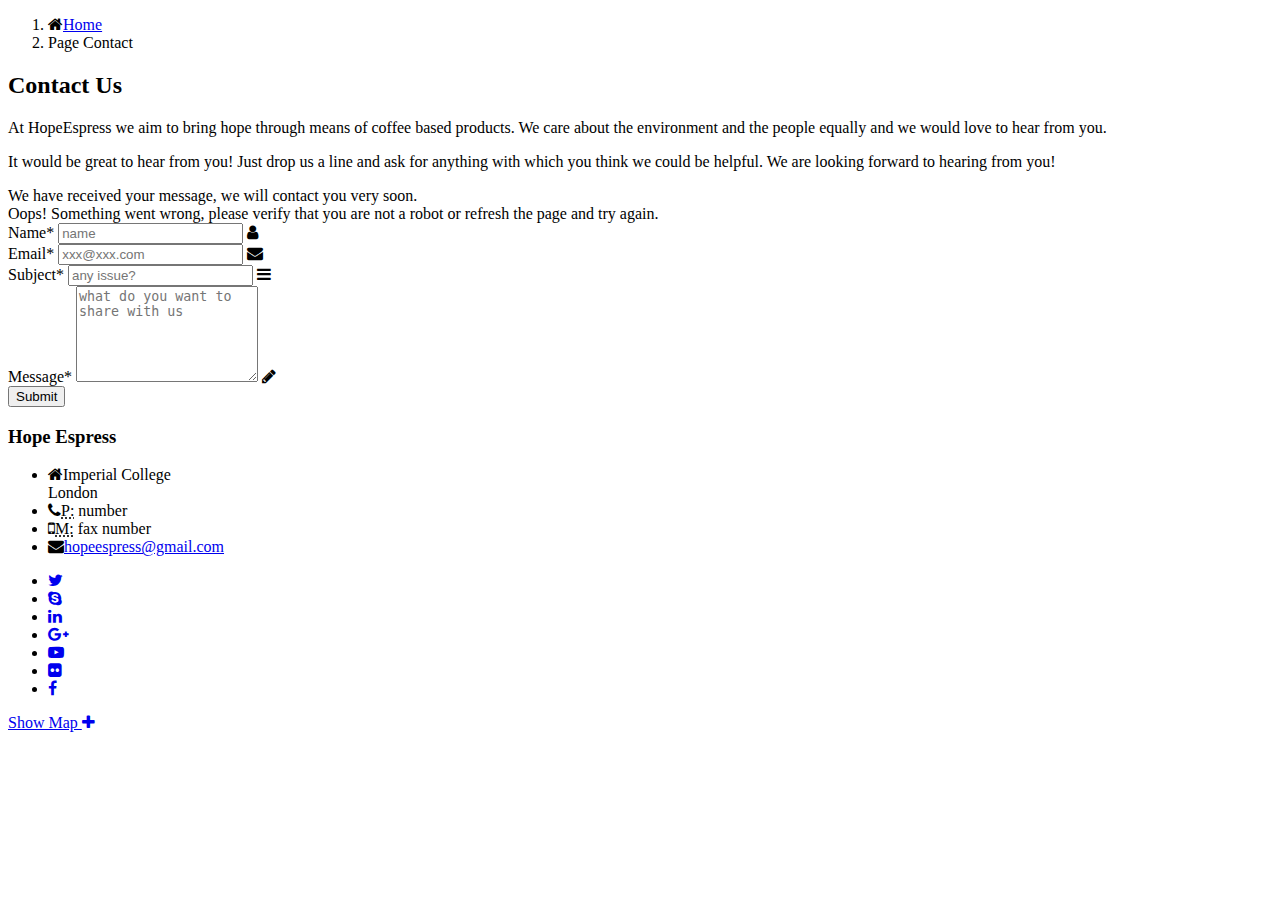
==== index.html @ 8873daf0 "Add files via upload" ====
<!DOCTYPE html>
<!--[if IE 9]> <html lang="zxx" class="ie9"> <![endif]-->
<!--[if gt IE 9]> <html lang="zxx" class="ie"> <![endif]-->
<!--[if !IE]><!-->
<html dir="ltr" lang="zxx">
  <!--<![endif]-->

  <head>
    <meta charset="utf-8">
    <title>The Project | Page Contact</title>
    <meta name="description" content="The Project a Bootstrap-based, Responsive HTML5 Template">
    <meta name="author" content="htmlcoder.me">

    <title>reCAPTCHA demo: Simple page</title>
     <script src='https://www.google.com/recaptcha/api.js'></script>

    <!-- Mobile Meta -->
    <meta name="viewport" content="width=device-width, initial-scale=1, shrink-to-fit=no">

    <!-- Favicon -->
    <link rel="shortcut icon" href="images/favicon.ico">

    <!-- Web Fonts -->
    <link href='http://fonts.googleapis.com/css?family=Roboto:400,300,300italic,400italic,500,500italic,700,700italic' rel='stylesheet' type='text/css'>
    <link href='http://fonts.googleapis.com/css?family=Raleway:700,400,300' rel='stylesheet' type='text/css'>
    <link href='http://fonts.googleapis.com/css?family=Pacifico' rel='stylesheet' type='text/css'>
    <link href='http://fonts.googleapis.com/css?family=PT+Serif' rel='stylesheet' type='text/css'>

    <!-- Bootstrap core CSS -->
    <link href="contact/bootstrap/css/bootstrap.css" rel="stylesheet">
    <link href="contact/css/feedbackfrom.css" rel="stylesheet">

    <!-- Font Awesome CSS -->
    <link href="contact/fonts/font-awesome/css/font-awesome.css" rel="stylesheet">
    <link rel="stylesheet" href="https://maxcdn.bootstrapcdn.com/font-awesome/4.4.0/css/font-awesome.min.css">

    <!-- Fontello CSS -->
    <link href="contact/fonts/fontello/css/fontello.css" rel="stylesheet">

    <!-- Plugins -->
    <link href="contact/css/animations.css" rel="stylesheet">
    <link href="contact/plugins/magnific-popup.css" rel="stylesheet">
    <link href="contact/plugins/owl.theme.default.min.css" rel="stylesheet">
    <link href="contact/plugins/hover/hover-min.css" rel="stylesheet">
    <link href="contact/plugins/owl.carousel.min.css" rel="stylesheet">
    
    <!-- The Project's core CSS file -->
    <!-- Use css/rtl_style.css for RTL version -->
    <link href="contact/css/style.css" rel="stylesheet" >
    <!-- The Project's Typography CSS file, includes used fonts -->
    <!-- Used font for body: Roboto -->
    <!-- Used font for headings: Raleway -->
    <!-- Use css/rtl_typography-default.css for RTL version -->
    <link href="contact/css/typography-default.css" rel="stylesheet" >
    <!-- Color Scheme (In order to change the color scheme, replace the blue.css with the color scheme that you prefer)-->
    <link href="contact/css/skins/organic_colors.css" data-style="styles-no-cookie" rel="stylesheet">
    <link href="contact/style-switcher/style-switcher.css" rel="stylesheet">
    <!-- Google recaptcha -->
    <script src='https://www.google.com/recaptcha/api.js'></script>

    <!-- Custom css --> 
    <link href="css/custom.css" rel="stylesheet">
    
    
  </head> 

  <!-- banner start -->
      <!-- ================ -->
      <div class="banner dark-translucent-bg" style="background-image:url('images/page-contact-banner.jpg'); background-position: 50% 30%;">
        <!-- breadcrumb start -->
        <!-- ================ -->
        <div class="breadcrumb-container">
          <div class="container">
            <ol class="breadcrumb">
              <li class="breadcrumb-item"><i class="fa fa-home pr-2"></i><a class="link-dark" href="index.html">Home</a></li>
              <li class="breadcrumb-item active">Page Contact</li>
            </ol>
          </div>
        </div>
        <!-- breadcrumb end -->
        <div class="container">
          <div class="row justify-content-lg-center">
            <div class="col-lg-8 text-center pv-20">
              <h2 class="title">Contact Us</h2>
              <div class="separator mt-10"></div>
              <p class="text-center">At HopeEspress we aim to bring hope through means of coffee based products. We care about the environment and the people equally and we would love to hear from you. </p>
            </div>
          </div>
        </div>
      </div>
      <!-- banner end -->

      <!-- main-container start -->
      <!-- ================ -->
      <section class="main-container">

        <div class="container">
          <div class="row">

            <!-- main start -->
            <!-- ================ -->
            <div class="main col-lg-8 space-bottom">
              <p class="lead">It would be great to hear from you! Just drop us a line and ask for anything with which you think we could be helpful. We are looking forward to hearing from you!</p>
              <div class="alert alert-success hidden-xs-up" id="MessageSent">
                We have received your message, we will contact you very soon.
              </div>
              <div class="alert alert-danger hidden-xs-up" id="MessageNotSent">
                Oops! Something went wrong, please verify that you are not a robot or refresh the page and try again.
              </div>
              <div class="contact-form">
                <form id="contact-form-with-recaptcha" class="margin-clear">
                  <div class="form-group has-feedback">
                    <label for="name">Name*</label>
                     <input type="text" class="form-control" placeholder="name"/>
                    <i class="fa fa-user form-control-feedback"></i>
                  </div>
                  <div class="form-group has-feedback">
                    <label for="email">Email*</label>
                    <input type="email" class="form-control" id="email" name="email" placeholder="xxx@xxx.com">
                    <i class="fa fa-envelope form-control-feedback"></i>
                  </div>
                  <div class="form-group has-feedback">
                    <label for="subject">Subject*</label>
                    <input type="text" class="form-control" id="subject" name="subject" placeholder="any issue?">
                    <i class="fa fa-navicon form-control-feedback"></i>
                  </div>
                  <div class="form-group has-feedback">
                    <label for="message">Message*</label>
                    <textarea class="form-control" rows="6" id="message" name="message" placeholder="what do you want to share with us"></textarea>
                    <i class="fa fa-pencil form-control-feedback"></i>
                  </div>
                  <div class="g-recaptcha" data-sitekey="6LecrDkUAAAAADMQeT_4aEGkdLlGBL5Dm5lOrhBJ"></div>
                  <input type="submit" value="Submit" class="submit-button btn btn-default">
                </form>
              </div>
            </div>
            <!-- main end -->

            <!-- sidebar start -->
            <!-- ================ -->
            <aside class="col-lg-3 ml-xl-auto">
              <div class="sidebar">
                <div class="side vertical-divider-left">
                  <h3 class="title logo-font"> Hope <span class="text-default"> Espress </span></h3>
                  <div class="separator-2 mt-20"></div>
                  <ul class="list">
                    <li><i class="fa fa-home pr-10"></i>Imperial College<br><span class="pl-20">London </span></li>
                    <li><i class="fa fa-phone pr-10"></i><abbr title="Phone">P:</abbr> number </li>
                    <li><i class="fa fa-mobile pr-10 pl-1"></i><abbr title="Phone">M:</abbr> fax number</li>
                    <li><i class="fa fa-envelope pr-10"></i><a href="mailto:info@idea.com">hopeespress@gmail.com</a></li>
                  </ul>
                  <ul class="social-links circle small margin-clear clearfix animated-effect-1">
                    <li class="twitter"><a target="_blank" href="http://www.twitter.com"><i class="fa fa-twitter"></i></a></li>
                    <li class="skype"><a target="_blank" href="http://www.skype.com"><i class="fa fa-skype"></i></a></li>
                    <li class="linkedin"><a target="_blank" href="http://www.linkedin.com"><i class="fa fa-linkedin"></i></a></li>
                    <li class="googleplus"><a target="_blank" href="http://plus.google.com"><i class="fa fa-google-plus"></i></a></li>
                    <li class="youtube"><a target="_blank" href="http://www.youtube.com"><i class="fa fa-youtube-play"></i></a></li>
                    <li class="flickr"><a target="_blank" href="http://www.flickr.com"><i class="fa fa-flickr"></i></a></li>
                    <li class="facebook"><a target="_blank" href="http://www.facebook.com"><i class="fa fa-facebook"></i></a></li>
                  </ul>
                  <div class="separator-2 mt-20 "></div>
                  <a class="btn btn-gray collapsed map-show btn-animated" data-toggle="collapse" href="#collapseMap" aria-expanded="false" aria-controls="collapseMap">Show Map <i class="fa fa-plus"></i></a>

                </div>
              </div>
            </aside>
            <!-- sidebar end -->
          </div>
        </div>
      </section>
      <!-- main-container end -->

      <!-- section start -->
      <!-- ================ -->
      <section class="collapse" id="collapseMap">
        <div id="map-canvas"></div>
      </section>
      <!-- section end -->
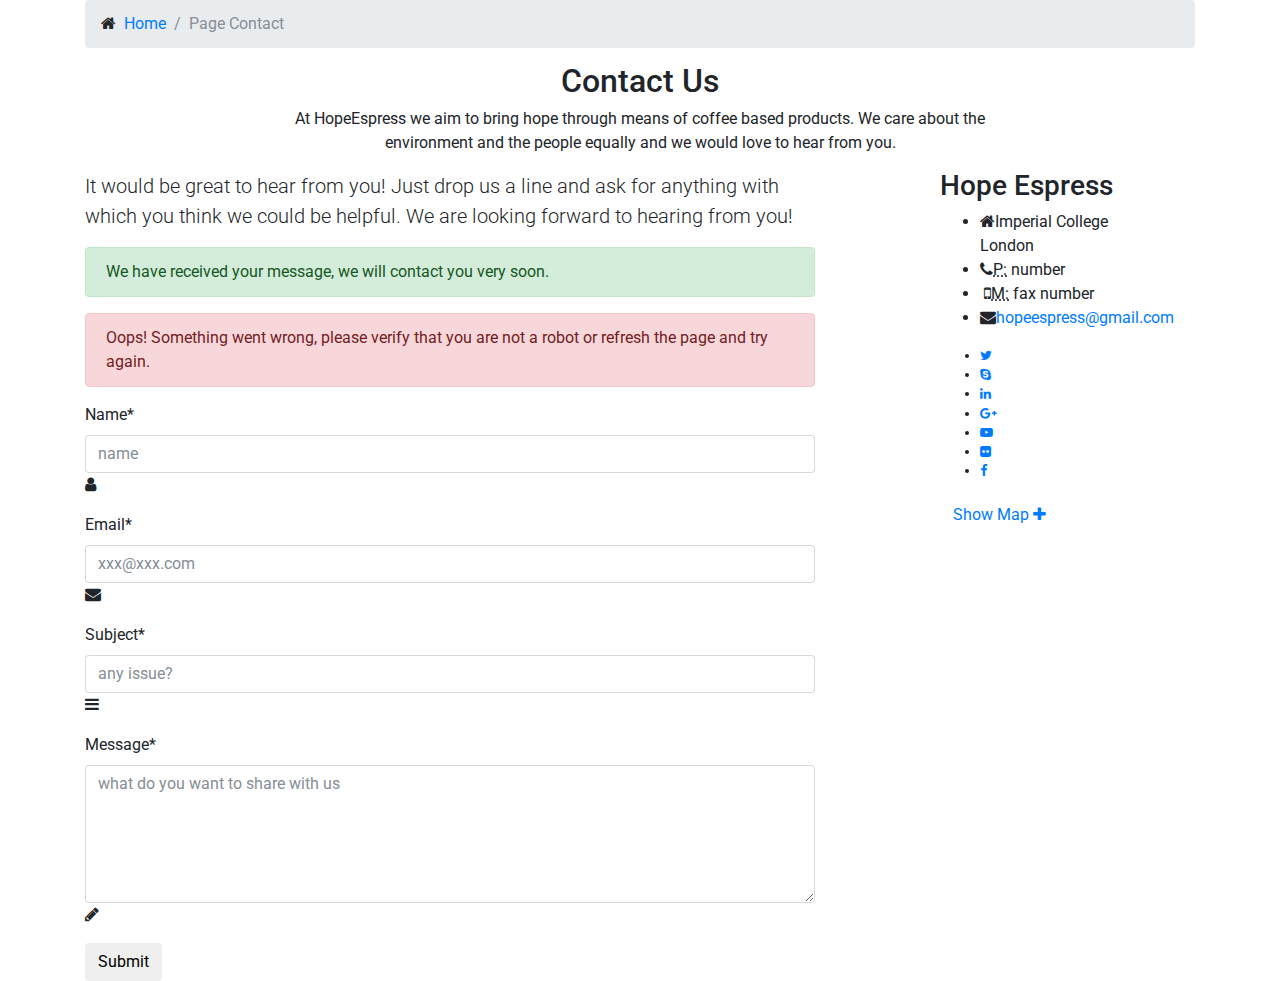
==== commit 1c59d357: "Update index.html" ====
--- a/index.html
+++ b/index.html
@@ -27,7 +27,7 @@
     <link href='http://fonts.googleapis.com/css?family=PT+Serif' rel='stylesheet' type='text/css'>
 
     <!-- Bootstrap core CSS -->
-    <link href="contact/bootstrap/css/bootstrap.css" rel="stylesheet">
+    <link href="bootstrap/css/bootstrap.css" rel="stylesheet">
     <link href="contact/css/feedbackfrom.css" rel="stylesheet">
 
     <!-- Font Awesome CSS -->
@@ -175,4 +175,4 @@
       <section class="collapse" id="collapseMap">
         <div id="map-canvas"></div>
       </section>
-      <!-- section end -->+      <!-- section end -->
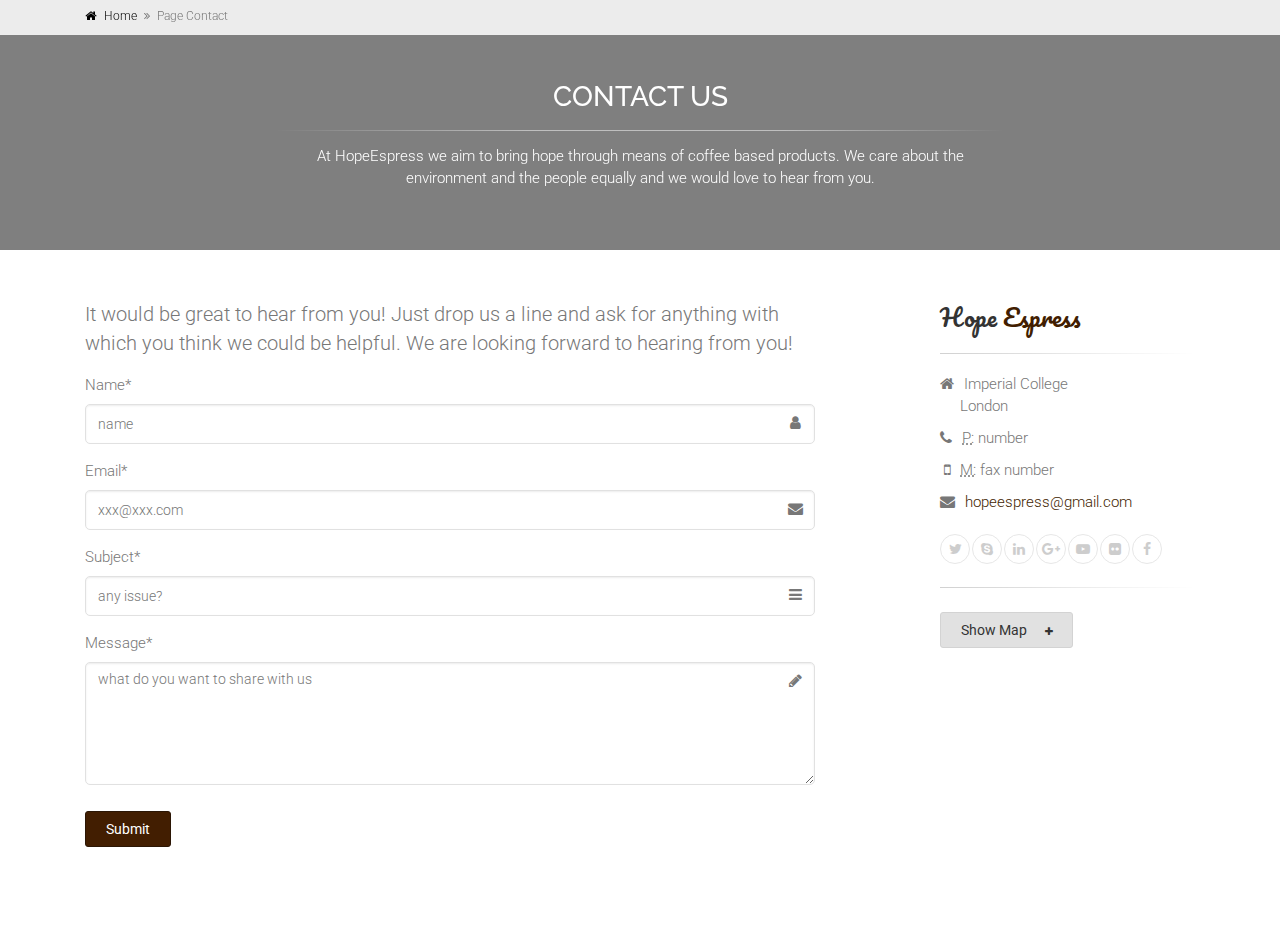
==== commit c5092b56: "Update index.html" ====
--- a/index.html
+++ b/index.html
@@ -28,33 +28,33 @@
 
     <!-- Bootstrap core CSS -->
     <link href="bootstrap/css/bootstrap.css" rel="stylesheet">
-    <link href="contact/css/feedbackfrom.css" rel="stylesheet">
+    <link href="css/feedbackfrom.css" rel="stylesheet">
 
     <!-- Font Awesome CSS -->
-    <link href="contact/fonts/font-awesome/css/font-awesome.css" rel="stylesheet">
+    <link href="fonts/font-awesome/css/font-awesome.css" rel="stylesheet">
     <link rel="stylesheet" href="https://maxcdn.bootstrapcdn.com/font-awesome/4.4.0/css/font-awesome.min.css">
 
     <!-- Fontello CSS -->
-    <link href="contact/fonts/fontello/css/fontello.css" rel="stylesheet">
+    <link href="fonts/fontello/css/fontello.css" rel="stylesheet">
 
     <!-- Plugins -->
-    <link href="contact/css/animations.css" rel="stylesheet">
-    <link href="contact/plugins/magnific-popup.css" rel="stylesheet">
-    <link href="contact/plugins/owl.theme.default.min.css" rel="stylesheet">
-    <link href="contact/plugins/hover/hover-min.css" rel="stylesheet">
-    <link href="contact/plugins/owl.carousel.min.css" rel="stylesheet">
+    <link href="css/animations.css" rel="stylesheet">
+    <link href="plugins/magnific-popup.css" rel="stylesheet">
+    <link href="plugins/owl.theme.default.min.css" rel="stylesheet">
+    <link href="plugins/hover/hover-min.css" rel="stylesheet">
+    <link href="plugins/owl.carousel.min.css" rel="stylesheet">
     
     <!-- The Project's core CSS file -->
     <!-- Use css/rtl_style.css for RTL version -->
-    <link href="contact/css/style.css" rel="stylesheet" >
+    <link href="css/style.css" rel="stylesheet" >
     <!-- The Project's Typography CSS file, includes used fonts -->
     <!-- Used font for body: Roboto -->
     <!-- Used font for headings: Raleway -->
     <!-- Use css/rtl_typography-default.css for RTL version -->
-    <link href="contact/css/typography-default.css" rel="stylesheet" >
+    <link href="css/typography-default.css" rel="stylesheet" >
     <!-- Color Scheme (In order to change the color scheme, replace the blue.css with the color scheme that you prefer)-->
-    <link href="contact/css/skins/organic_colors.css" data-style="styles-no-cookie" rel="stylesheet">
-    <link href="contact/style-switcher/style-switcher.css" rel="stylesheet">
+    <link href="css/skins/organic_colors.css" data-style="styles-no-cookie" rel="stylesheet">
+    <link href="style-switcher/style-switcher.css" rel="stylesheet">
     <!-- Google recaptcha -->
     <script src='https://www.google.com/recaptcha/api.js'></script>
 
--- a/fonts/fontello/css/fontello.css
+++ b/fonts/fontello/css/fontello.css
@@ -0,0 +1,644 @@
+@font-face {
+  font-family: 'fontello';
+  src: url('../font/fontello.eot?46462644');
+  src: url('../font/fontello.eot?46462644#iefix') format('embedded-opentype'),
+       url('../font/fontello.woff?46462644') format('woff'),
+       url('../font/fontello.ttf?46462644') format('truetype'),
+       url('../font/fontello.svg?46462644#fontello') format('svg');
+  font-weight: normal;
+  font-style: normal;
+}
+/* Chrome hack: SVG is rendered more smooth in Windozze. 100% magic, uncomment if you need it. */
+/* Note, that will break hinting! In other OS-es font will be not as sharp as it could be */
+/*
+@media screen and (-webkit-min-device-pixel-ratio:0) {
+  @font-face {
+    font-family: 'fontello';
+    src: url('../font/fontello.svg?46462644#fontello') format('svg');
+  }
+}
+*/
+ 
+ [class^="icon-"]:before, [class*=" icon-"]:before {
+  font-family: "fontello";
+  font-style: normal;
+  font-weight: normal;
+  speak: none;
+ 
+  display: inline-block;
+  text-decoration: inherit;
+  width: 1em;
+  margin-right: .2em;
+  text-align: center;
+  /* opacity: .8; */
+ 
+  /* For safety - reset parent styles, that can break glyph codes*/
+  font-variant: normal;
+  text-transform: none;
+     
+  /* fix buttons height, for twitter bootstrap */
+  line-height: 1em;
+ 
+  /* Animation center compensation - margins should be symmetric */
+  /* remove if not needed */
+  margin-left: .2em;
+ 
+  /* you can be more comfortable with increased icons size */
+  /* font-size: 120%; */
+ 
+  /* Uncomment for 3D effect */
+  /* text-shadow: 1px 1px 1px rgba(127, 127, 127, 0.3); */
+}
+ 
+.icon-note:before { content: '\e800'; } /* 'î €' */
+.icon-note-beamed:before { content: '\e801'; } /* 'î ' */
+.icon-music:before { content: '\e802'; } /* 'î ‚' */
+.icon-search:before { content: '\e803'; } /* 'î ƒ' */
+.icon-flashlight:before { content: '\e804'; } /* 'î „' */
+.icon-mail:before { content: '\e805'; } /* 'î …' */
+.icon-heart:before { content: '\e806'; } /* 'î †' */
+.icon-heart-empty:before { content: '\e807'; } /* 'î ‡' */
+.icon-star:before { content: '\e808'; } /* 'î ˆ' */
+.icon-star-empty:before { content: '\e809'; } /* 'î ‰' */
+.icon-user:before { content: '\e80a'; } /* 'î Š' */
+.icon-users:before { content: '\e80b'; } /* 'î ‹' */
+.icon-user-add:before { content: '\e80c'; } /* 'î Œ' */
+.icon-video:before { content: '\e80d'; } /* 'î ' */
+.icon-picture:before { content: '\e80e'; } /* 'î Ž' */
+.icon-camera:before { content: '\e80f'; } /* 'î ' */
+.icon-layout:before { content: '\e810'; } /* 'î ' */
+.icon-menu:before { content: '\e811'; } /* 'î ‘' */
+.icon-check:before { content: '\e812'; } /* 'î ’' */
+.icon-cancel-circled:before { content: '\e813'; } /* 'î “' */
+.icon-cancel-squared:before { content: '\e814'; } /* 'î ”' */
+.icon-plus:before { content: '\e815'; } /* 'î •' */
+.icon-plus-circled:before { content: '\e816'; } /* 'î –' */
+.icon-plus-squared:before { content: '\e817'; } /* 'î —' */
+.icon-minus:before { content: '\e818'; } /* 'î ˜' */
+.icon-minus-circled:before { content: '\e819'; } /* 'î ™' */
+.icon-minus-squared:before { content: '\e81a'; } /* 'î š' */
+.icon-help:before { content: '\e81b'; } /* 'î ›' */
+.icon-help-circled:before { content: '\e81c'; } /* 'î œ' */
+.icon-info:before { content: '\e81d'; } /* 'î ' */
+.icon-info-circled:before { content: '\e81e'; } /* 'î ž' */
+.icon-back:before { content: '\e81f'; } /* 'î Ÿ' */
+.icon-home:before { content: '\e820'; } /* 'î  ' */
+.icon-link:before { content: '\e821'; } /* 'î ¡' */
+.icon-attach:before { content: '\e822'; } /* 'î ¢' */
+.icon-lock:before { content: '\e823'; } /* 'î £' */
+.icon-lock-open:before { content: '\e824'; } /* 'î ¤' */
+.icon-eye:before { content: '\e825'; } /* 'î ¥' */
+.icon-bookmark:before { content: '\e826'; } /* 'î ¦' */
+.icon-bookmarks:before { content: '\e827'; } /* 'î §' */
+.icon-flag:before { content: '\e828'; } /* 'î ¨' */
+.icon-thumbs-up:before { content: '\e829'; } /* 'î ©' */
+.icon-thumbs-down:before { content: '\e82a'; } /* 'î ª' */
+.icon-download:before { content: '\e82b'; } /* 'î «' */
+.icon-upload:before { content: '\e82c'; } /* 'î ¬' */
+.icon-upload-cloud:before { content: '\e82d'; } /* 'î ­' */
+.icon-reply:before { content: '\e82e'; } /* 'î ®' */
+.icon-reply-all:before { content: '\e82f'; } /* 'î ¯' */
+.icon-forward:before { content: '\e830'; } /* 'î °' */
+.icon-quote:before { content: '\e831'; } /* 'î ±' */
+.icon-code:before { content: '\e832'; } /* 'î ²' */
+.icon-export:before { content: '\e833'; } /* 'î ³' */
+.icon-pencil:before { content: '\e834'; } /* 'î ´' */
+.icon-feather:before { content: '\e835'; } /* 'î µ' */
+.icon-print:before { content: '\e836'; } /* 'î ¶' */
+.icon-retweet:before { content: '\e837'; } /* 'î ·' */
+.icon-keyboard:before { content: '\e838'; } /* 'î ¸' */
+.icon-chat:before { content: '\e839'; } /* 'î ¹' */
+.icon-bell:before { content: '\e83a'; } /* 'î º' */
+.icon-attention:before { content: '\e83b'; } /* 'î »' */
+.icon-alert:before { content: '\e83c'; } /* 'î ¼' */
+.icon-vcard:before { content: '\e83d'; } /* 'î ½' */
+.icon-address:before { content: '\e83e'; } /* 'î ¾' */
+.icon-location:before { content: '\e83f'; } /* 'î ¿' */
+.icon-map:before { content: '\e840'; } /* 'î¡€' */
+.icon-direction:before { content: '\e841'; } /* 'î¡' */
+.icon-compass:before { content: '\e842'; } /* 'î¡‚' */
+.icon-cup:before { content: '\e843'; } /* 'î¡ƒ' */
+.icon-trash:before { content: '\e844'; } /* 'î¡„' */
+.icon-doc:before { content: '\e845'; } /* 'î¡…' */
+.icon-docs:before { content: '\e846'; } /* 'î¡†' */
+.icon-doc-landscape:before { content: '\e847'; } /* 'î¡‡' */
+.icon-doc-text:before { content: '\e848'; } /* 'î¡ˆ' */
+.icon-doc-text-inv:before { content: '\e849'; } /* 'î¡‰' */
+.icon-newspaper:before { content: '\e84a'; } /* 'î¡Š' */
+.icon-book-open:before { content: '\e84b'; } /* 'î¡‹' */
+.icon-folder:before { content: '\e84c'; } /* 'î¡Œ' */
+.icon-archive:before { content: '\e84d'; } /* 'î¡' */
+.icon-box:before { content: '\e84e'; } /* 'î¡Ž' */
+.icon-rss:before { content: '\e84f'; } /* 'î¡' */
+.icon-phone:before { content: '\e850'; } /* 'î¡' */
+.icon-cog:before { content: '\e851'; } /* 'î¡‘' */
+.icon-tools:before { content: '\e852'; } /* 'î¡’' */
+.icon-share:before { content: '\e853'; } /* 'î¡“' */
+.icon-shareable:before { content: '\e854'; } /* 'î¡”' */
+.icon-basket:before { content: '\e855'; } /* 'î¡•' */
+.icon-bag:before { content: '\e856'; } /* 'î¡–' */
+.icon-calendar:before { content: '\e857'; } /* 'î¡—' */
+.icon-login:before { content: '\e858'; } /* 'î¡˜' */
+.icon-logout:before { content: '\e859'; } /* 'î¡™' */
+.icon-mic:before { content: '\e85a'; } /* 'î¡š' */
+.icon-mute:before { content: '\e85b'; } /* 'î¡›' */
+.icon-sound:before { content: '\e85c'; } /* 'î¡œ' */
+.icon-volume:before { content: '\e85d'; } /* 'î¡' */
+.icon-clock:before { content: '\e85e'; } /* 'î¡ž' */
+.icon-lamp:before { content: '\e85f'; } /* 'î¡Ÿ' */
+.icon-light-down:before { content: '\e860'; } /* 'î¡ ' */
+.icon-light-up:before { content: '\e861'; } /* 'î¡¡' */
+.icon-adjust:before { content: '\e862'; } /* 'î¡¢' */
+.icon-block:before { content: '\e863'; } /* 'î¡£' */
+.icon-resize-full:before { content: '\e864'; } /* 'î¡¤' */
+.icon-resize-small:before { content: '\e865'; } /* 'î¡¥' */
+.icon-popup:before { content: '\e866'; } /* 'î¡¦' */
+.icon-publish:before { content: '\e867'; } /* 'î¡§' */
+.icon-window:before { content: '\e868'; } /* 'î¡¨' */
+.icon-arrow-combo:before { content: '\e869'; } /* 'î¡©' */
+.icon-down-circled:before { content: '\e86a'; } /* 'î¡ª' */
+.icon-left-circled:before { content: '\e86b'; } /* 'î¡«' */
+.icon-right-circled:before { content: '\e86c'; } /* 'î¡¬' */
+.icon-up-circled:before { content: '\e86d'; } /* 'î¡­' */
+.icon-down-open:before { content: '\e86e'; } /* 'î¡®' */
+.icon-left-open:before { content: '\e86f'; } /* 'î¡¯' */
+.icon-right-open:before { content: '\e870'; } /* 'î¡°' */
+.icon-up-open:before { content: '\e871'; } /* 'î¡±' */
+.icon-left-open-mini:before { content: '\e872'; } /* 'î¡²' */
+.icon-right-open-mini:before { content: '\e873'; } /* 'î¡³' */
+.icon-up-open-mini:before { content: '\e874'; } /* 'î¡´' */
+.icon-down-open-big:before { content: '\e875'; } /* 'î¡µ' */
+.icon-left-open-big:before { content: '\e876'; } /* 'î¡¶' */
+.icon-right-open-big:before { content: '\e877'; } /* 'î¡·' */
+.icon-up-open-big:before { content: '\e878'; } /* 'î¡¸' */
+.icon-down:before { content: '\e879'; } /* 'î¡¹' */
+.icon-left:before { content: '\e87a'; } /* 'î¡º' */
+.icon-right:before { content: '\e87b'; } /* 'î¡»' */
+.icon-up:before { content: '\e87c'; } /* 'î¡¼' */
+.icon-down-dir:before { content: '\e87d'; } /* 'î¡½' */
+.icon-left-dir:before { content: '\e87e'; } /* 'î¡¾' */
+.icon-right-dir:before { content: '\e87f'; } /* 'î¡¿' */
+.icon-up-dir:before { content: '\e880'; } /* 'î¢€' */
+.icon-down-bold:before { content: '\e881'; } /* 'î¢' */
+.icon-left-bold:before { content: '\e882'; } /* 'î¢‚' */
+.icon-right-bold:before { content: '\e883'; } /* 'î¢ƒ' */
+.icon-up-bold:before { content: '\e884'; } /* 'î¢„' */
+.icon-left-thin:before { content: '\e885'; } /* 'î¢…' */
+.icon-right-thin:before { content: '\e886'; } /* 'î¢†' */
+.icon-up-thin:before { content: '\e887'; } /* 'î¢‡' */
+.icon-ccw:before { content: '\e888'; } /* 'î¢ˆ' */
+.icon-cw:before { content: '\e889'; } /* 'î¢‰' */
+.icon-arrows-ccw:before { content: '\e88a'; } /* 'î¢Š' */
+.icon-level-down:before { content: '\e88b'; } /* 'î¢‹' */
+.icon-level-up:before { content: '\e88c'; } /* 'î¢Œ' */
+.icon-shuffle:before { content: '\e88d'; } /* 'î¢' */
+.icon-loop:before { content: '\e88e'; } /* 'î¢Ž' */
+.icon-switch:before { content: '\e88f'; } /* 'î¢' */
+.icon-play:before { content: '\e890'; } /* 'î¢' */
+.icon-stop:before { content: '\e891'; } /* 'î¢‘' */
+.icon-pause:before { content: '\e892'; } /* 'î¢’' */
+.icon-record:before { content: '\e893'; } /* 'î¢“' */
+.icon-to-end:before { content: '\e894'; } /* 'î¢”' */
+.icon-to-start:before { content: '\e895'; } /* 'î¢•' */
+.icon-fast-forward:before { content: '\e896'; } /* 'î¢–' */
+.icon-fast-backward:before { content: '\e897'; } /* 'î¢—' */
+.icon-progress-1:before { content: '\e898'; } /* 'î¢˜' */
+.icon-progress-2:before { content: '\e899'; } /* 'î¢™' */
+.icon-progress-3:before { content: '\e89a'; } /* 'î¢š' */
+.icon-target:before { content: '\e89b'; } /* 'î¢›' */
+.icon-palette:before { content: '\e89c'; } /* 'î¢œ' */
+.icon-list:before { content: '\e89d'; } /* 'î¢' */
+.icon-list-add:before { content: '\e89e'; } /* 'î¢ž' */
+.icon-signal:before { content: '\e89f'; } /* 'î¢Ÿ' */
+.icon-trophy:before { content: '\e8a0'; } /* 'î¢ ' */
+.icon-battery:before { content: '\e8a1'; } /* 'î¢¡' */
+.icon-back-in-time:before { content: '\e8a2'; } /* 'î¢¢' */
+.icon-monitor:before { content: '\e8a3'; } /* 'î¢£' */
+.icon-mobile:before { content: '\e8a4'; } /* 'î¢¤' */
+.icon-network:before { content: '\e8a5'; } /* 'î¢¥' */
+.icon-cd:before { content: '\e8a6'; } /* 'î¢¦' */
+.icon-inbox:before { content: '\e8a7'; } /* 'î¢§' */
+.icon-install:before { content: '\e8a8'; } /* 'î¢¨' */
+.icon-globe:before { content: '\e8a9'; } /* 'î¢©' */
+.icon-cloud:before { content: '\e8aa'; } /* 'î¢ª' */
+.icon-flash:before { content: '\e8ab'; } /* 'î¢«' */
+.icon-moon:before { content: '\e8ac'; } /* 'î¢¬' */
+.icon-flight:before { content: '\e8ad'; } /* 'î¢­' */
+.icon-paper-plane:before { content: '\e8ae'; } /* 'î¢®' */
+.icon-leaf:before { content: '\e8af'; } /* 'î¢¯' */
+.icon-lifebuoy:before { content: '\e8b0'; } /* 'î¢°' */
+.icon-mouse:before { content: '\e8b1'; } /* 'î¢±' */
+.icon-briefcase:before { content: '\e8b2'; } /* 'î¢²' */
+.icon-suitcase:before { content: '\e8b3'; } /* 'î¢³' */
+.icon-dot:before { content: '\e8b4'; } /* 'î¢´' */
+.icon-dot-2:before { content: '\e8b5'; } /* 'î¢µ' */
+.icon-dot-3:before { content: '\e8b6'; } /* 'î¢¶' */
+.icon-brush:before { content: '\e8b7'; } /* 'î¢·' */
+.icon-magnet:before { content: '\e8b8'; } /* 'î¢¸' */
+.icon-infinity:before { content: '\e8b9'; } /* 'î¢¹' */
+.icon-erase:before { content: '\e8ba'; } /* 'î¢º' */
+.icon-chart-pie:before { content: '\e8bb'; } /* 'î¢»' */
+.icon-chart-line:before { content: '\e8bc'; } /* 'î¢¼' */
+.icon-chart-bar:before { content: '\e8bd'; } /* 'î¢½' */
+.icon-tape:before { content: '\e8be'; } /* 'î¢¾' */
+.icon-graduation-cap:before { content: '\e8bf'; } /* 'î¢¿' */
+.icon-language:before { content: '\e8c0'; } /* 'î£€' */
+.icon-ticket:before { content: '\e8c1'; } /* 'î£' */
+.icon-water:before { content: '\e8c2'; } /* 'î£‚' */
+.icon-droplet:before { content: '\e8c3'; } /* 'î£ƒ' */
+.icon-air:before { content: '\e8c4'; } /* 'î£„' */
+.icon-credit-card:before { content: '\e8c5'; } /* 'î£…' */
+.icon-floppy:before { content: '\e8c6'; } /* 'î£†' */
+.icon-clipboard:before { content: '\e8c7'; } /* 'î£‡' */
+.icon-megaphone:before { content: '\e8c8'; } /* 'î£ˆ' */
+.icon-database:before { content: '\e8c9'; } /* 'î£‰' */
+.icon-drive:before { content: '\e8ca'; } /* 'î£Š' */
+.icon-bucket:before { content: '\e8cb'; } /* 'î£‹' */
+.icon-thermometer:before { content: '\e8cc'; } /* 'î£Œ' */
+.icon-key:before { content: '\e8cd'; } /* 'î£' */
+.icon-flow-cascade:before { content: '\e8ce'; } /* 'î£Ž' */
+.icon-flow-branch:before { content: '\e8cf'; } /* 'î£' */
+.icon-flow-tree:before { content: '\e8d0'; } /* 'î£' */
+.icon-flow-parallel:before { content: '\e8d1'; } /* 'î£‘' */
+.icon-rocket:before { content: '\e8d2'; } /* 'î£’' */
+.icon-gauge:before { content: '\e8d3'; } /* 'î£“' */
+.icon-traffic-cone:before { content: '\e8d4'; } /* 'î£”' */
+.icon-cc:before { content: '\e8d5'; } /* 'î£•' */
+.icon-cc-by:before { content: '\e8d6'; } /* 'î£–' */
+.icon-cc-nc:before { content: '\e8d7'; } /* 'î£—' */
+.icon-cc-nc-eu:before { content: '\e8d8'; } /* 'î£˜' */
+.icon-cc-nc-jp:before { content: '\e8d9'; } /* 'î£™' */
+.icon-cc-sa:before { content: '\e8da'; } /* 'î£š' */
+.icon-cc-nd:before { content: '\e8db'; } /* 'î£›' */
+.icon-cc-pd:before { content: '\e8dc'; } /* 'î£œ' */
+.icon-cc-zero:before { content: '\e8dd'; } /* 'î£' */
+.icon-cc-share:before { content: '\e8de'; } /* 'î£ž' */
+.icon-cc-remix:before { content: '\e8df'; } /* 'î£Ÿ' */
+.icon-github:before { content: '\e8e0'; } /* 'î£ ' */
+.icon-github-circled:before { content: '\e8e1'; } /* 'î£¡' */
+.icon-flickr:before { content: '\e8e2'; } /* 'î£¢' */
+.icon-flickr-circled:before { content: '\e8e3'; } /* 'î££' */
+.icon-vimeo-circled:before { content: '\e8e4'; } /* 'î£¤' */
+.icon-twitter:before { content: '\e8e5'; } /* 'î£¥' */
+.icon-twitter-circled:before { content: '\e8e6'; } /* 'î£¦' */
+.icon-facebook:before { content: '\e8e7'; } /* 'î£§' */
+.icon-facebook-circled:before { content: '\e8e8'; } /* 'î£¨' */
+.icon-facebook-squared:before { content: '\e8e9'; } /* 'î£©' */
+.icon-gplus:before { content: '\e8ea'; } /* 'î£ª' */
+.icon-gplus-circled:before { content: '\e8eb'; } /* 'î£«' */
+.icon-pinterest:before { content: '\e8ec'; } /* 'î£¬' */
+.icon-pinterest-circled:before { content: '\e8ed'; } /* 'î£­' */
+.icon-tumblr:before { content: '\e8ee'; } /* 'î£®' */
+.icon-tumblr-circled:before { content: '\e8ef'; } /* 'î£¯' */
+.icon-linkedin:before { content: '\e8f0'; } /* 'î£°' */
+.icon-linkedin-circled:before { content: '\e8f1'; } /* 'î£±' */
+.icon-dribbble:before { content: '\e8f2'; } /* 'î£²' */
+.icon-dribbble-circled:before { content: '\e8f3'; } /* 'î£³' */
+.icon-stumbleupon:before { content: '\e8f4'; } /* 'î£´' */
+.icon-stumbleupon-circled:before { content: '\e8f5'; } /* 'î£µ' */
+.icon-lastfm:before { content: '\e8f6'; } /* 'î£¶' */
+.icon-rdio:before { content: '\e8f7'; } /* 'î£·' */
+.icon-rdio-circled:before { content: '\e8f8'; } /* 'î£¸' */
+.icon-spotify:before { content: '\e8f9'; } /* 'î£¹' */
+.icon-spotify-circled:before { content: '\e8fa'; } /* 'î£º' */
+.icon-qq:before { content: '\e8fb'; } /* 'î£»' */
+.icon-instagram:before { content: '\e8fc'; } /* 'î£¼' */
+.icon-dropbox:before { content: '\e8fd'; } /* 'î£½' */
+.icon-evernote:before { content: '\e8fe'; } /* 'î£¾' */
+.icon-flattr:before { content: '\e8ff'; } /* 'î£¿' */
+.icon-skype:before { content: '\e900'; } /* 'î¤€' */
+.icon-skype-circled:before { content: '\e901'; } /* 'î¤' */
+.icon-renren:before { content: '\e902'; } /* 'î¤‚' */
+.icon-sina-weibo:before { content: '\e903'; } /* 'î¤ƒ' */
+.icon-paypal:before { content: '\e904'; } /* 'î¤„' */
+.icon-picasa:before { content: '\e905'; } /* 'î¤…' */
+.icon-soundcloud:before { content: '\e906'; } /* 'î¤†' */
+.icon-mixi:before { content: '\e907'; } /* 'î¤‡' */
+.icon-behance:before { content: '\e908'; } /* 'î¤ˆ' */
+.icon-google-circles:before { content: '\e909'; } /* 'î¤‰' */
+.icon-smashing:before { content: '\e90a'; } /* 'î¤Š' */
+.icon-sweden:before { content: '\e90b'; } /* 'î¤‹' */
+.icon-db-shape:before { content: '\e90c'; } /* 'î¤Œ' */
+.icon-logo-db:before { content: '\e90d'; } /* 'î¤' */
+.icon-flow-line:before { content: '\e90e'; } /* 'î¤Ž' */
+.icon-vimeo:before { content: '\e90f'; } /* 'î¤' */
+.icon-lastfm-circled:before { content: '\e910'; } /* 'î¤' */
+.icon-vkontakte:before { content: '\e911'; } /* 'î¤‘' */
+.icon-cancel:before { content: '\e912'; } /* 'î¤’' */
+.icon-tag:before { content: '\e913'; } /* 'î¤“' */
+.icon-comment:before { content: '\e914'; } /* 'î¤”' */
+.icon-book:before { content: '\e915'; } /* 'î¤•' */
+.icon-hourglass:before { content: '\e916'; } /* 'î¤–' */
+.icon-down-open-mini:before { content: '\e917'; } /* 'î¤—' */
+.icon-down-thin:before { content: '\e918'; } /* 'î¤˜' */
+.icon-progress-0:before { content: '\e919'; } /* 'î¤™' */
+.icon-cloud-thunder:before { content: '\e91a'; } /* 'î¤š' */
+.icon-chart-area:before { content: '\e91b'; } /* 'î¤›' */
+.icon-music-outline:before { content: '\e91c'; } /* 'î¤œ' */
+.icon-music-1:before { content: '\e91d'; } /* 'î¤' */
+.icon-search-outline:before { content: '\e91e'; } /* 'î¤ž' */
+.icon-search-1:before { content: '\e91f'; } /* 'î¤Ÿ' */
+.icon-mail-1:before { content: '\e920'; } /* 'î¤ ' */
+.icon-heart-1:before { content: '\e921'; } /* 'î¤¡' */
+.icon-heart-filled:before { content: '\e922'; } /* 'î¤¢' */
+.icon-star-1:before { content: '\e923'; } /* 'î¤£' */
+.icon-star-filled:before { content: '\e924'; } /* 'î¤¤' */
+.icon-user-outline:before { content: '\e925'; } /* 'î¤¥' */
+.icon-user-1:before { content: '\e926'; } /* 'î¤¦' */
+.icon-users-outline:before { content: '\e927'; } /* 'î¤§' */
+.icon-users-1:before { content: '\e928'; } /* 'î¤¨' */
+.icon-user-add-outline:before { content: '\e929'; } /* 'î¤©' */
+.icon-user-add-1:before { content: '\e92a'; } /* 'î¤ª' */
+.icon-user-delete-outline:before { content: '\e92b'; } /* 'î¤«' */
+.icon-user-delete:before { content: '\e92c'; } /* 'î¤¬' */
+.icon-video-1:before { content: '\e92d'; } /* 'î¤­' */
+.icon-videocam-outline:before { content: '\e92e'; } /* 'î¤®' */
+.icon-videocam:before { content: '\e92f'; } /* 'î¤¯' */
+.icon-picture-outline:before { content: '\e930'; } /* 'î¤°' */
+.icon-picture-1:before { content: '\e931'; } /* 'î¤±' */
+.icon-camera-outline:before { content: '\e932'; } /* 'î¤²' */
+.icon-camera-1:before { content: '\e933'; } /* 'î¤³' */
+.icon-th-outline:before { content: '\e934'; } /* 'î¤´' */
+.icon-th:before { content: '\e935'; } /* 'î¤µ' */
+.icon-th-large-outline:before { content: '\e936'; } /* 'î¤¶' */
+.icon-th-large:before { content: '\e937'; } /* 'î¤·' */
+.icon-th-list-outline:before { content: '\e938'; } /* 'î¤¸' */
+.icon-th-list:before { content: '\e939'; } /* 'î¤¹' */
+.icon-ok-outline:before { content: '\e93a'; } /* 'î¤º' */
+.icon-ok:before { content: '\e93b'; } /* 'î¤»' */
+.icon-cancel-outline:before { content: '\e93c'; } /* 'î¤¼' */
+.icon-cancel-1:before { content: '\e93d'; } /* 'î¤½' */
+.icon-cancel-alt:before { content: '\e93e'; } /* 'î¤¾' */
+.icon-cancel-alt-filled:before { content: '\e93f'; } /* 'î¤¿' */
+.icon-cancel-circled-outline:before { content: '\e940'; } /* 'î¥€' */
+.icon-cancel-circled-1:before { content: '\e941'; } /* 'î¥' */
+.icon-plus-outline:before { content: '\e942'; } /* 'î¥‚' */
+.icon-plus-1:before { content: '\e943'; } /* 'î¥ƒ' */
+.icon-minus-outline:before { content: '\e944'; } /* 'î¥„' */
+.icon-minus-1:before { content: '\e945'; } /* 'î¥…' */
+.icon-divide-outline:before { content: '\e946'; } /* 'î¥†' */
+.icon-divide:before { content: '\e947'; } /* 'î¥‡' */
+.icon-eq-outline:before { content: '\e948'; } /* 'î¥ˆ' */
+.icon-eq:before { content: '\e949'; } /* 'î¥‰' */
+.icon-info-outline:before { content: '\e94a'; } /* 'î¥Š' */
+.icon-info-1:before { content: '\e94b'; } /* 'î¥‹' */
+.icon-home-outline:before { content: '\e94c'; } /* 'î¥Œ' */
+.icon-home-1:before { content: '\e94d'; } /* 'î¥' */
+.icon-link-outline:before { content: '\e94e'; } /* 'î¥Ž' */
+.icon-link-1:before { content: '\e94f'; } /* 'î¥' */
+.icon-attach-outline:before { content: '\e950'; } /* 'î¥' */
+.icon-attach-1:before { content: '\e951'; } /* 'î¥‘' */
+.icon-lock-1:before { content: '\e952'; } /* 'î¥’' */
+.icon-lock-filled:before { content: '\e953'; } /* 'î¥“' */
+.icon-lock-open-1:before { content: '\e954'; } /* 'î¥”' */
+.icon-lock-open-filled:before { content: '\e955'; } /* 'î¥•' */
+.icon-pin-outline:before { content: '\e956'; } /* 'î¥–' */
+.icon-pin:before { content: '\e957'; } /* 'î¥—' */
+.icon-eye-outline:before { content: '\e958'; } /* 'î¥˜' */
+.icon-eye-1:before { content: '\e959'; } /* 'î¥™' */
+.icon-tag-1:before { content: '\e95a'; } /* 'î¥š' */
+.icon-tags:before { content: '\e95b'; } /* 'î¥›' */
+.icon-bookmark-1:before { content: '\e95c'; } /* 'î¥œ' */
+.icon-flag-1:before { content: '\e95d'; } /* 'î¥' */
+.icon-flag-filled:before { content: '\e95e'; } /* 'î¥ž' */
+.icon-thumbs-up-1:before { content: '\e95f'; } /* 'î¥Ÿ' */
+.icon-thumbs-down-1:before { content: '\e960'; } /* 'î¥ ' */
+.icon-download-outline:before { content: '\e961'; } /* 'î¥¡' */
+.icon-download-1:before { content: '\e962'; } /* 'î¥¢' */
+.icon-upload-outline:before { content: '\e963'; } /* 'î¥£' */
+.icon-upload-1:before { content: '\e964'; } /* 'î¥¤' */
+.icon-upload-cloud-outline:before { content: '\e965'; } /* 'î¥¥' */
+.icon-upload-cloud-1:before { content: '\e966'; } /* 'î¥¦' */
+.icon-reply-outline:before { content: '\e967'; } /* 'î¥§' */
+.icon-reply-1:before { content: '\e968'; } /* 'î¥¨' */
+.icon-forward-outline:before { content: '\e969'; } /* 'î¥©' */
+.icon-forward-1:before { content: '\e96a'; } /* 'î¥ª' */
+.icon-code-outline:before { content: '\e96b'; } /* 'î¥«' */
+.icon-code-1:before { content: '\e96c'; } /* 'î¥¬' */
+.icon-export-outline:before { content: '\e96d'; } /* 'î¥­' */
+.icon-export-1:before { content: '\e96e'; } /* 'î¥®' */
+.icon-pencil-1:before { content: '\e96f'; } /* 'î¥¯' */
+.icon-pen:before { content: '\e970'; } /* 'î¥°' */
+.icon-feather-1:before { content: '\e971'; } /* 'î¥±' */
+.icon-edit:before { content: '\e972'; } /* 'î¥²' */
+.icon-print-1:before { content: '\e973'; } /* 'î¥³' */
+.icon-comment-1:before { content: '\e974'; } /* 'î¥´' */
+.icon-chat-1:before { content: '\e975'; } /* 'î¥µ' */
+.icon-chat-alt:before { content: '\e976'; } /* 'î¥¶' */
+.icon-bell-1:before { content: '\e977'; } /* 'î¥·' */
+.icon-attention-1:before { content: '\e978'; } /* 'î¥¸' */
+.icon-attention-filled:before { content: '\e979'; } /* 'î¥¹' */
+.icon-warning-empty:before { content: '\e97a'; } /* 'î¥º' */
+.icon-warning:before { content: '\e97b'; } /* 'î¥»' */
+.icon-contacts:before { content: '\e97c'; } /* 'î¥¼' */
+.icon-vcard-1:before { content: '\e97d'; } /* 'î¥½' */
+.icon-address-1:before { content: '\e97e'; } /* 'î¥¾' */
+.icon-location-outline:before { content: '\e97f'; } /* 'î¥¿' */
+.icon-location-1:before { content: '\e980'; } /* 'î¦€' */
+.icon-map-1:before { content: '\e981'; } /* 'î¦' */
+.icon-direction-outline:before { content: '\e982'; } /* 'î¦‚' */
+.icon-direction-1:before { content: '\e983'; } /* 'î¦ƒ' */
+.icon-compass-1:before { content: '\e984'; } /* 'î¦„' */
+.icon-trash-1:before { content: '\e985'; } /* 'î¦…' */
+.icon-doc-1:before { content: '\e986'; } /* 'î¦†' */
+.icon-doc-text-1:before { content: '\e987'; } /* 'î¦‡' */
+.icon-doc-add:before { content: '\e988'; } /* 'î¦ˆ' */
+.icon-doc-remove:before { content: '\e989'; } /* 'î¦‰' */
+.icon-news:before { content: '\e98a'; } /* 'î¦Š' */
+.icon-folder-1:before { content: '\e98b'; } /* 'î¦‹' */
+.icon-folder-add:before { content: '\e98c'; } /* 'î¦Œ' */
+.icon-folder-delete:before { content: '\e98d'; } /* 'î¦' */
+.icon-archive-1:before { content: '\e98e'; } /* 'î¦Ž' */
+.icon-box-1:before { content: '\e98f'; } /* 'î¦' */
+.icon-rss-outline:before { content: '\e990'; } /* 'î¦' */
+.icon-rss-1:before { content: '\e991'; } /* 'î¦‘' */
+.icon-phone-outline:before { content: '\e992'; } /* 'î¦’' */
+.icon-phone-1:before { content: '\e993'; } /* 'î¦“' */
+.icon-menu-outline:before { content: '\e994'; } /* 'î¦”' */
+.icon-menu-1:before { content: '\e995'; } /* 'î¦•' */
+.icon-cog-outline:before { content: '\e996'; } /* 'î¦–' */
+.icon-cog-1:before { content: '\e997'; } /* 'î¦—' */
+.icon-wrench-outline:before { content: '\e998'; } /* 'î¦˜' */
+.icon-wrench:before { content: '\e999'; } /* 'î¦™' */
+.icon-basket-1:before { content: '\e99a'; } /* 'î¦š' */
+.icon-calendar-outlilne:before { content: '\e99b'; } /* 'î¦›' */
+.icon-calendar-1:before { content: '\e99c'; } /* 'î¦œ' */
+.icon-mic-outline:before { content: '\e99d'; } /* 'î¦' */
+.icon-mic-1:before { content: '\e99e'; } /* 'î¦ž' */
+.icon-volume-off:before { content: '\e99f'; } /* 'î¦Ÿ' */
+.icon-volume-low:before { content: '\e9a0'; } /* 'î¦ ' */
+.icon-volume-middle:before { content: '\e9a1'; } /* 'î¦¡' */
+.icon-volume-high:before { content: '\e9a2'; } /* 'î¦¢' */
+.icon-headphones:before { content: '\e9a3'; } /* 'î¦£' */
+.icon-clock-1:before { content: '\e9a4'; } /* 'î¦¤' */
+.icon-wristwatch:before { content: '\e9a5'; } /* 'î¦¥' */
+.icon-stopwatch:before { content: '\e9a6'; } /* 'î¦¦' */
+.icon-lightbulb:before { content: '\e9a7'; } /* 'î¦§' */
+.icon-block-outline:before { content: '\e9a8'; } /* 'î¦¨' */
+.icon-block-1:before { content: '\e9a9'; } /* 'î¦©' */
+.icon-resize-full-outline:before { content: '\e9aa'; } /* 'î¦ª' */
+.icon-resize-full-1:before { content: '\e9ab'; } /* 'î¦«' */
+.icon-resize-normal-outline:before { content: '\e9ac'; } /* 'î¦¬' */
+.icon-resize-normal:before { content: '\e9ad'; } /* 'î¦­' */
+.icon-move-outline:before { content: '\e9ae'; } /* 'î¦®' */
+.icon-move:before { content: '\e9af'; } /* 'î¦¯' */
+.icon-popup-1:before { content: '\e9b0'; } /* 'î¦°' */
+.icon-zoom-in-outline:before { content: '\e9b1'; } /* 'î¦±' */
+.icon-zoom-in:before { content: '\e9b2'; } /* 'î¦²' */
+.icon-zoom-out-outline:before { content: '\e9b3'; } /* 'î¦³' */
+.icon-zoom-out:before { content: '\e9b4'; } /* 'î¦´' */
+.icon-popup-2:before { content: '\e9b5'; } /* 'î¦µ' */
+.icon-left-open-outline:before { content: '\e9b6'; } /* 'î¦¶' */
+.icon-left-open-1:before { content: '\e9b7'; } /* 'î¦·' */
+.icon-right-open-outline:before { content: '\e9b8'; } /* 'î¦¸' */
+.icon-right-open-1:before { content: '\e9b9'; } /* 'î¦¹' */
+.icon-down-1:before { content: '\e9ba'; } /* 'î¦º' */
+.icon-left-1:before { content: '\e9bb'; } /* 'î¦»' */
+.icon-right-1:before { content: '\e9bc'; } /* 'î¦¼' */
+.icon-up-1:before { content: '\e9bd'; } /* 'î¦½' */
+.icon-down-outline:before { content: '\e9be'; } /* 'î¦¾' */
+.icon-left-outline:before { content: '\e9bf'; } /* 'î¦¿' */
+.icon-right-outline:before { content: '\e9c0'; } /* 'î§€' */
+.icon-up-outline:before { content: '\e9c1'; } /* 'î§' */
+.icon-down-small:before { content: '\e9c2'; } /* 'î§‚' */
+.icon-left-small:before { content: '\e9c3'; } /* 'î§ƒ' */
+.icon-right-small:before { content: '\e9c4'; } /* 'î§„' */
+.icon-up-small:before { content: '\e9c5'; } /* 'î§…' */
+.icon-cw-outline:before { content: '\e9c6'; } /* 'î§†' */
+.icon-cw-1:before { content: '\e9c7'; } /* 'î§‡' */
+.icon-arrows-cw-outline:before { content: '\e9c8'; } /* 'î§ˆ' */
+.icon-arrows-cw:before { content: '\e9c9'; } /* 'î§‰' */
+.icon-loop-outline:before { content: '\e9ca'; } /* 'î§Š' */
+.icon-loop-1:before { content: '\e9cb'; } /* 'î§‹' */
+.icon-loop-alt-outline:before { content: '\e9cc'; } /* 'î§Œ' */
+.icon-loop-alt:before { content: '\e9cd'; } /* 'î§' */
+.icon-shuffle-1:before { content: '\e9ce'; } /* 'î§Ž' */
+.icon-play-outline:before { content: '\e9cf'; } /* 'î§' */
+.icon-play-1:before { content: '\e9d0'; } /* 'î§' */
+.icon-stop-outline:before { content: '\e9d1'; } /* 'î§‘' */
+.icon-stop-1:before { content: '\e9d2'; } /* 'î§’' */
+.icon-pause-outline:before { content: '\e9d3'; } /* 'î§“' */
+.icon-pause-1:before { content: '\e9d4'; } /* 'î§”' */
+.icon-fast-fw-outline:before { content: '\e9d5'; } /* 'î§•' */
+.icon-fast-fw:before { content: '\e9d6'; } /* 'î§–' */
+.icon-rewind-outline:before { content: '\e9d7'; } /* 'î§—' */
+.icon-rewind:before { content: '\e9d8'; } /* 'î§˜' */
+.icon-record-outline:before { content: '\e9d9'; } /* 'î§™' */
+.icon-record-1:before { content: '\e9da'; } /* 'î§š' */
+.icon-eject-outline:before { content: '\e9db'; } /* 'î§›' */
+.icon-eject:before { content: '\e9dc'; } /* 'î§œ' */
+.icon-eject-alt-outline:before { content: '\e9dd'; } /* 'î§' */
+.icon-eject-alt:before { content: '\e9de'; } /* 'î§ž' */
+.icon-bat1:before { content: '\e9df'; } /* 'î§Ÿ' */
+.icon-bat2:before { content: '\e9e0'; } /* 'î§ ' */
+.icon-bat3:before { content: '\e9e1'; } /* 'î§¡' */
+.icon-bat4:before { content: '\e9e2'; } /* 'î§¢' */
+.icon-bat-charge:before { content: '\e9e3'; } /* 'î§£' */
+.icon-plug:before { content: '\e9e4'; } /* 'î§¤' */
+.icon-target-outline:before { content: '\e9e5'; } /* 'î§¥' */
+.icon-target-1:before { content: '\e9e6'; } /* 'î§¦' */
+.icon-wifi-outline:before { content: '\e9e7'; } /* 'î§§' */
+.icon-wifi:before { content: '\e9e8'; } /* 'î§¨' */
+.icon-desktop:before { content: '\e9e9'; } /* 'î§©' */
+.icon-laptop:before { content: '\e9ea'; } /* 'î§ª' */
+.icon-tablet:before { content: '\e9eb'; } /* 'î§«' */
+.icon-mobile-1:before { content: '\e9ec'; } /* 'î§¬' */
+.icon-contrast:before { content: '\e9ed'; } /* 'î§­' */
+.icon-globe-outline:before { content: '\e9ee'; } /* 'î§®' */
+.icon-globe-1:before { content: '\e9ef'; } /* 'î§¯' */
+.icon-globe-alt-outline:before { content: '\e9f0'; } /* 'î§°' */
+.icon-globe-alt:before { content: '\e9f1'; } /* 'î§±' */
+.icon-sun:before { content: '\e9f2'; } /* 'î§²' */
+.icon-sun-filled:before { content: '\e9f3'; } /* 'î§³' */
+.icon-cloud-1:before { content: '\e9f4'; } /* 'î§´' */
+.icon-flash-outline:before { content: '\e9f5'; } /* 'î§µ' */
+.icon-flash-1:before { content: '\e9f6'; } /* 'î§¶' */
+.icon-moon-1:before { content: '\e9f7'; } /* 'î§·' */
+.icon-waves-outline:before { content: '\e9f8'; } /* 'î§¸' */
+.icon-waves:before { content: '\e9f9'; } /* 'î§¹' */
+.icon-rain:before { content: '\e9fa'; } /* 'î§º' */
+.icon-cloud-sun:before { content: '\e9fb'; } /* 'î§»' */
+.icon-drizzle:before { content: '\e9fc'; } /* 'î§¼' */
+.icon-snow:before { content: '\e9fd'; } /* 'î§½' */
+.icon-cloud-flash:before { content: '\e9fe'; } /* 'î§¾' */
+.icon-cloud-wind:before { content: '\e9ff'; } /* 'î§¿' */
+.icon-wind:before { content: '\ea00'; } /* 'î¨€' */
+.icon-plane-outline:before { content: '\ea01'; } /* 'î¨' */
+.icon-plane:before { content: '\ea02'; } /* 'î¨‚' */
+.icon-leaf-1:before { content: '\ea03'; } /* 'î¨ƒ' */
+.icon-lifebuoy-1:before { content: '\ea04'; } /* 'î¨„' */
+.icon-briefcase-1:before { content: '\ea05'; } /* 'î¨…' */
+.icon-brush-1:before { content: '\ea06'; } /* 'î¨†' */
+.icon-pipette:before { content: '\ea07'; } /* 'î¨‡' */
+.icon-power-outline:before { content: '\ea08'; } /* 'î¨ˆ' */
+.icon-power:before { content: '\ea09'; } /* 'î¨‰' */
+.icon-check-outline:before { content: '\ea0a'; } /* 'î¨Š' */
+.icon-check-1:before { content: '\ea0b'; } /* 'î¨‹' */
+.icon-gift:before { content: '\ea0c'; } /* 'î¨Œ' */
+.icon-temperatire:before { content: '\ea0d'; } /* 'î¨' */
+.icon-chart-outline:before { content: '\ea0e'; } /* 'î¨Ž' */
+.icon-chart:before { content: '\ea0f'; } /* 'î¨' */
+.icon-chart-alt-outline:before { content: '\ea10'; } /* 'î¨' */
+.icon-chart-alt:before { content: '\ea11'; } /* 'î¨‘' */
+.icon-chart-bar-outline:before { content: '\ea12'; } /* 'î¨’' */
+.icon-chart-bar-1:before { content: '\ea13'; } /* 'î¨“' */
+.icon-chart-pie-outline:before { content: '\ea14'; } /* 'î¨”' */
+.icon-chart-pie-1:before { content: '\ea15'; } /* 'î¨•' */
+.icon-ticket-1:before { content: '\ea16'; } /* 'î¨–' */
+.icon-credit-card-1:before { content: '\ea17'; } /* 'î¨—' */
+.icon-clipboard-1:before { content: '\ea18'; } /* 'î¨˜' */
+.icon-database-1:before { content: '\ea19'; } /* 'î¨™' */
+.icon-key-outline:before { content: '\ea1a'; } /* 'î¨š' */
+.icon-key-1:before { content: '\ea1b'; } /* 'î¨›' */
+.icon-flow-split:before { content: '\ea1c'; } /* 'î¨œ' */
+.icon-flow-merge:before { content: '\ea1d'; } /* 'î¨' */
+.icon-flow-parallel-1:before { content: '\ea1e'; } /* 'î¨ž' */
+.icon-flow-cross:before { content: '\ea1f'; } /* 'î¨Ÿ' */
+.icon-certificate-outline:before { content: '\ea20'; } /* 'î¨ ' */
+.icon-certificate:before { content: '\ea21'; } /* 'î¨¡' */
+.icon-scissors-outline:before { content: '\ea22'; } /* 'î¨¢' */
+.icon-scissors:before { content: '\ea23'; } /* 'î¨£' */
+.icon-flask:before { content: '\ea24'; } /* 'î¨¤' */
+.icon-wine:before { content: '\ea25'; } /* 'î¨¥' */
+.icon-coffee:before { content: '\ea26'; } /* 'î¨¦' */
+.icon-beer:before { content: '\ea27'; } /* 'î¨§' */
+.icon-anchor-outline:before { content: '\ea28'; } /* 'î¨¨' */
+.icon-anchor:before { content: '\ea29'; } /* 'î¨©' */
+.icon-puzzle-outline:before { content: '\ea2a'; } /* 'î¨ª' */
+.icon-puzzle:before { content: '\ea2b'; } /* 'î¨«' */
+.icon-tree:before { content: '\ea2c'; } /* 'î¨¬' */
+.icon-calculator:before { content: '\ea2d'; } /* 'î¨­' */
+.icon-infinity-outline:before { content: '\ea2e'; } /* 'î¨®' */
+.icon-infinity-1:before { content: '\ea2f'; } /* 'î¨¯' */
+.icon-pi-outline:before { content: '\ea30'; } /* 'î¨°' */
+.icon-pi:before { content: '\ea31'; } /* 'î¨±' */
+.icon-at:before { content: '\ea32'; } /* 'î¨²' */
+.icon-at-circled:before { content: '\ea33'; } /* 'î¨³' */
+.icon-looped-square-outline:before { content: '\ea34'; } /* 'î¨´' */
+.icon-looped-square-interest:before { content: '\ea35'; } /* 'î¨µ' */
+.icon-sort-alphabet-outline:before { content: '\ea36'; } /* 'î¨¶' */
+.icon-sort-alphabet:before { content: '\ea37'; } /* 'î¨·' */
+.icon-sort-numeric-outline:before { content: '\ea38'; } /* 'î¨¸' */
+.icon-sort-numeric:before { content: '\ea39'; } /* 'î¨¹' */
+.icon-dribbble-circled-1:before { content: '\ea3a'; } /* 'î¨º' */
+.icon-dribbble-1:before { content: '\ea3b'; } /* 'î¨»' */
+.icon-facebook-circled-1:before { content: '\ea3c'; } /* 'î¨¼' */
+.icon-facebook-1:before { content: '\ea3d'; } /* 'î¨½' */
+.icon-flickr-circled-1:before { content: '\ea3e'; } /* 'î¨¾' */
+.icon-flickr-1:before { content: '\ea3f'; } /* 'î¨¿' */
+.icon-github-circled-1:before { content: '\ea40'; } /* 'î©€' */
+.icon-github-1:before { content: '\ea41'; } /* 'î©' */
+.icon-lastfm-circled-1:before { content: '\ea42'; } /* 'î©‚' */
+.icon-lastfm-1:before { content: '\ea43'; } /* 'î©ƒ' */
+.icon-linkedin-circled-1:before { content: '\ea44'; } /* 'î©„' */
+.icon-linkedin-1:before { content: '\ea45'; } /* 'î©…' */
+.icon-pinterest-circled-1:before { content: '\ea46'; } /* 'î©†' */
+.icon-pinterest-1:before { content: '\ea47'; } /* 'î©‡' */
+.icon-skype-outline:before { content: '\ea48'; } /* 'î©ˆ' */
+.icon-skype-1:before { content: '\ea49'; } /* 'î©‰' */
+.icon-tumbler-circled:before { content: '\ea4a'; } /* 'î©Š' */
+.icon-tumbler:before { content: '\ea4b'; } /* 'î©‹' */
+.icon-twitter-circled-1:before { content: '\ea4c'; } /* 'î©Œ' */
+.icon-twitter-1:before { content: '\ea4d'; } /* 'î©' */
+.icon-vimeo-circled-1:before { content: '\ea4e'; } /* 'î©Ž' */
+.icon-vimeo-1:before { content: '\ea4f'; } /* 'î©' */--- a/css/style.css
+++ b/css/style.css
@@ -0,0 +1,8750 @@
+/**
+ * Theme Name:The Project - Responsive Website Template
+ *
+ * Author:HtmlCoder
+ * Author URI:http://www.htmlcoder.me
+ * Author e-mail:htmlcoder.me@gmail.com
+ * Version: 2.0.5
+ * Created:March 2015
+ * License URI:http://support.wrapbootstrap.com/
+ * File Description:Main CSS file of the template
+ *
+ * TABLE OF CONTENTS
+ * 1) Elements
+ * 2) Layout
+ * 3) Sections
+ * 4) Pages ( blog, about etc )
+ * 5) Components
+ * 6) Navigations
+ * 7) Blocks/Widgets
+ * 8) Main Slideshow
+ * 9) Owl carousel
+ * 10) Full Page
+ */
+/* 1 Elements
+----------------------------------------------------------------------------- */
+body.canvas-sliding,
+body.canvas-slid {
+  overflow-x: hidden;
+}
+
+.no-trans * {
+  -webkit-transition: none !important;
+  -o-transition: none !important;
+  transition: none !important;
+}
+
+img {
+  display: block;
+  max-width: 100%;
+  height: auto;
+}
+
+/* Lists
+---------------------------------- */
+ul {
+  list-style: square;
+}
+
+.list-icons,
+.list {
+  list-style: none;
+  padding: 0;
+}
+
+.list-icons li,
+.list li {
+  padding: 5px 0;
+}
+
+.list-icons li i {
+  min-width: 25px;
+  text-align: center;
+}
+
+.list-inline {
+  margin-top: 9px;
+  margin-bottom: 8px;
+}
+
+.header-top .list-inline {
+  display: inline-block;
+}
+
+/* Medium desktop devices and tablets */
+@media (min-width: 992px) and (max-width: 1199px) {
+  .header-top .list-inline > li {
+    padding: 0;
+  }
+}
+
+/* Tables
+---------------------------------- */
+.table:not(.table-bordered) {
+  border-bottom: 2px solid #f3f3f3;
+}
+
+.table > thead > tr > th {
+  vertical-align: bottom;
+  border-bottom: 1px solid #eaeaea;
+  background-color: #eaeaea;
+  color: #333333;
+  font-weight: 400;
+}
+
+.table-colored > thead > tr > th {
+  color: #ffffff;
+}
+
+tbody {
+  background-color: #ffffff;
+}
+
+.table > thead > tr > th,
+.table > tbody > tr > th,
+.table > tfoot > tr > th,
+.table > thead > tr > td,
+.table > tbody > tr > td,
+.table > tfoot > tr > td {
+  padding: 8px 15px;
+  border-top: 1px solid #f3f3f3;
+}
+
+.table-striped tbody {
+  background-color: #ffffff;
+}
+
+.table-striped > tbody > tr:nth-child(odd) > td,
+.table-striped > tbody > tr:nth-child(odd) > th {
+  background-color: #f5f5f5;
+}
+
+.table-striped.table > tbody > tr > td {
+  border-color: #e8e8e8;
+}
+
+.table-bordered > thead > tr > th,
+.table-bordered > tbody > tr > th,
+.table-bordered > tfoot > tr > th,
+.table-bordered > thead > tr > td,
+.table-bordered > tbody > tr > td,
+.table-bordered > tfoot > tr > td {
+  border-color: #f3f3f3;
+}
+
+.table-hover > tbody > tr:hover {
+  background-color: rgba(0, 0, 0, 0.04);
+}
+
+.dark .table:not(.table-bordered) {
+  border-bottom: 2px solid rgba(255, 255, 255, 0.07);
+}
+
+.dark .table > tbody {
+  background-color: transparent;
+}
+
+.dark .table > tbody > tr > td {
+  border-top: 1px solid rgba(255, 255, 255, 0.07);
+}
+
+.dark .table > thead > tr > th {
+  border-bottom: 1px solid rgba(255, 255, 255, 0.07);
+  background-color: rgba(0, 0, 0, 0.15);
+  color: #f1f1f1;
+  font-weight: 400;
+  border-top: none;
+}
+
+/* 2 Layout
+----------------------------------------------------------------------------- */
+.page-wrapper {
+  background-color: #ffffff;
+}
+
+.header-top:not(.banner) {
+  background-color: #f2f2f2;
+  border-bottom: 1px solid #d0d0d0;
+  padding: 4px 0;
+}
+
+.header {
+  border-top: 1px solid #ffffff;
+  border-bottom: 2px solid #f1f1f1;
+  background-color: #fcfcfc;
+}
+
+.header.dark {
+  border-bottom: none;
+}
+
+.header-top.dark + .header:not(.dark) {
+  border-top-color: #dddddd;
+}
+
+.header-top:not(.dark) + .header.dark {
+  border-top-color: #303030;
+}
+
+.header.header-small {
+  padding: 10px 0;
+}
+
+.dark .footer {
+  background-color: #222222;
+}
+
+.dark .subfooter {
+  background-color: #373737;
+  border-color: #454545;
+}
+
+/*Transparent Header*/
+.transparent-header .header-top {
+  z-index: 103;
+  position: relative;
+}
+
+.transparent-header header.header.transparent-header-on {
+  z-index: 22;
+  position: absolute;
+  width: 100%;
+  left: 0;
+  background-color: rgba(255, 255, 255, 0.92);
+  border-bottom: 1px solid rgba(0, 0, 0, 0.07);
+  border-top-color: #a0a0a0;
+}
+
+.transparent-header .header-top.colored + header.header.transparent-header-on {
+  border-top-color: transparent;
+}
+
+.header-first {
+  padding: 12px 0 0 0;
+}
+
+/*header dropdown*/
+.navbar.navbar-toggleable-md .header-dropdown-buttons {
+  position: absolute;
+  top: 19px;
+  right: 80px;
+  padding-top: 0;
+}
+
+.scroll-spy .banner {
+  min-height: 100px;
+}
+
+.banner.parallax,
+.banner.light-translucent-bg,
+.banner.dark-translucent-bg,
+.banner.default-translucent-bg {
+  min-height: 250px;
+  padding-top: 60px;
+  padding-bottom: 20px;
+}
+
+.banner.banner-big-height {
+  min-height: 550px;
+  padding-top: 100px;
+}
+
+.banner.video-background-banner {
+  min-height: 400px;
+  padding-top: 100px;
+}
+
+.main-container {
+  padding: 50px 0;
+}
+
+.block {
+  margin-bottom: 50px;
+}
+
+.section {
+  padding: 20px 0;
+}
+
+.footer-top {
+  padding: 20px 0;
+}
+
+.footer {
+  padding: 40px 0;
+  background-color: #fafafa;
+}
+
+.footer-content {
+  padding: 20px 0;
+}
+
+.subfooter {
+  background-color: #f5f5f5;
+  padding: 25px 0;
+  border-top: 1px solid #eaeaea;
+}
+
+.full-page .subfooter {
+  background-color: transparent;
+  position: fixed;
+  border: none;
+  color: #bbbbbb;
+  width: 100%;
+  bottom: 0;
+  padding: 15px 0;
+}
+
+.full-page .subfooter p a {
+  text-decoration: none;
+  color: #a1a1a1;
+}
+
+/* Small devices (tablets, 768px and up) */
+@media (min-width: 768px) {
+  /*Centered Logo Layout*/
+  .header.centered .header-first {
+    padding: 12px 0;
+  }
+}
+
+/* Medium devices (desktops, tablets less than 991px) */
+@media (max-width: 991px) {
+  .sidebar {
+    margin-top: 40px;
+  }
+
+  .footer-content {
+    padding: 10px 0;
+  }
+}
+
+/* Small devices (tablets, phones less than 767px) */
+@media (max-width: 767px) {
+  /*Transparent Header*/
+  .transparent-header .header-first {
+    padding: 12px 0 12px;
+  }
+
+  .transparent-header .header-first.visible-xs {
+    padding: 10px 0 3px;
+  }
+
+  .transparent-header .header-second {
+    z-index: 21;
+  }
+  /*Full width Header*/
+  .header.full-width {
+    padding: 0 15px;
+  }
+
+  .header.full-width .header-first {
+    padding: 8px 0 0;
+  }
+}
+
+/* Boxed Layout
+---------------------------------- */
+.boxed .page-wrapper {
+  margin-right: auto;
+  margin-left: auto;
+  position: relative;
+  -webkit-box-shadow: 0px 0px 10px #cacaca;
+  box-shadow: 0px 0px 10px #cacaca;
+}
+
+.boxed.transparent-page-wrapper .page-wrapper {
+  background-color: transparent;
+  -webkit-box-shadow: none;
+  box-shadow: none;
+}
+
+.pattern-1 {
+  background-image: url("../images/pattern-1.png");
+  background-repeat: repeat;
+  background-position: 0 0;
+}
+
+.pattern-2 {
+  background-image: url("../images/pattern-2.png");
+  background-repeat: repeat;
+  background-position: 0 0;
+}
+
+.pattern-3 {
+  background-image: url("../images/pattern-3.png");
+  background-repeat: repeat;
+  background-position: 0 0;
+}
+
+.pattern-4 {
+  background-image: url("../images/pattern-4.png");
+  background-repeat: repeat;
+  background-position: 0 0;
+}
+
+.pattern-5 {
+  background-image: url("../images/pattern-5.png");
+  background-repeat: repeat;
+  background-position: 0 0;
+}
+
+.pattern-6 {
+  background-image: url("../images/pattern-6.png");
+  background-repeat: repeat;
+  background-position: 0 0;
+}
+
+.pattern-7 {
+  background-image: url("../images/pattern-7.png");
+  background-repeat: repeat;
+  background-position: 0 0;
+}
+
+.pattern-8 {
+  background-image: url("../images/pattern-8.png");
+  background-repeat: repeat;
+  background-position: 0 0;
+}
+
+.pattern-9 {
+  background-image: url("../images/pattern-9.png");
+  background-repeat: repeat;
+  background-position: 0 0;
+}
+
+.pattern-4 .page-wrapper,
+.pattern-5 .page-wrapper,
+.pattern-6 .page-wrapper,
+.pattern-7 .page-wrapper,
+.pattern-8 .page-wrapper,
+.pattern-9 .page-wrapper {
+  -webkit-box-shadow: none;
+  box-shadow: none;
+}
+
+/* Small devices (tablets, 768px and up) */
+@media (min-width: 768px) {
+  .boxed .page-wrapper {
+    width: 750px;
+  }
+}
+
+/* Medium devices (desktops, tablets, 992px and up) */
+@media (min-width: 992px) {
+  .boxed .page-wrapper {
+    width: 970px;
+  }
+}
+
+/* Large devices (Large desktops 1200px and up) */
+@media (min-width: 1200px) {
+  .boxed .page-wrapper {
+    width: 1170px;
+  }
+}
+
+/*Backgrounds
+---------------------------------- */
+.background-img-1 {
+  background: url("../images/background-img-1.jpg") 50% 0px no-repeat;
+}
+
+.background-img-2 {
+  background: url("../images/background-img-2.jpg") 50% 0px no-repeat;
+}
+
+.background-img-3 {
+  background: url("../images/background-img-3.jpg") 50% 0px no-repeat;
+}
+
+.background-img-4 {
+  background: url("../images/background-img-4.jpg") 50% 0px no-repeat;
+}
+
+.background-img-5 {
+  background: url("../images/background-img-5.jpg") 50% 0px no-repeat;
+}
+
+.background-img-6 {
+  background: url("../images/background-img-6.jpg") 50% 0px no-repeat;
+}
+
+.background-img-7 {
+  background: url("../images/background-img-7.jpg") 50% 0px no-repeat;
+}
+
+.background-img-8 {
+  background: url("../images/background-img-8.jpg") 50% 0px no-repeat;
+}
+
+.background-img-9 {
+  background: url("../images/background-img-9.jpg") 50% 0px no-repeat;
+}
+
+.background-img-10 {
+  background: url("../images/background-img-10.jpg") 50% 0px no-repeat;
+}
+
+.fullscreen-bg {
+  background: url("../images/fullscreen-bg.jpg") 50% 0px no-repeat;
+  position: fixed;
+  top: 0;
+  left: 0;
+  right: 0;
+  bottom: 0;
+  -webkit-background-size: cover;
+  -moz-background-size: cover;
+  -o-background-size: cover;
+  background-size: cover;
+}
+
+.boxed .fullscreen-bg {
+  background: none;
+}
+
+.white-bg {
+  background-color: #ffffff;
+}
+
+.light-gray-bg {
+  background-color: #fafafa;
+  border-top: 1px solid #f3f3f3;
+  border-bottom: 1px solid #f3f3f3;
+}
+
+.footer-top.light-gray-bg {
+  background-color: #f5f5f5;
+  border-top: 1px solid #eaeaea;
+  border-bottom: 1px solid #eaeaea;
+}
+
+.dark-bg {
+  background-color: #373737;
+  color: #cdcdcd;
+}
+
+.dark-bg + .dark-bg:not(.image-box):not(.full-image-container):not(.full-text-container):not(.full-width-section) {
+  background-color: #555555;
+}
+
+.dark-bg + .dark-bg + .dark-bg {
+  background-color: #373737;
+}
+
+.dark-bg h1,
+.dark-bg h2,
+.dark-bg h3,
+.dark-bg h4,
+.dark-bg h5,
+.dark-bg h6 {
+  color: #ffffff;
+}
+
+.dark-bg a:not(.btn) {
+  text-decoration: underline;
+  color: #cdcdcd;
+}
+
+.dark-bg a:not(.btn):hover {
+  text-decoration: none;
+  color: #cdcdcd;
+}
+
+.default-bg {
+  color: #ffffff;
+}
+
+.default-bg h1,
+.default-bg h2,
+.default-bg h3,
+.default-bg h4,
+.default-bg h5,
+.default-bg h6 {
+  color: #ffffff;
+}
+
+.default-bg a:not(.btn) {
+  text-decoration: underline;
+  color: #ffffff;
+}
+
+.default-bg a:not(.btn):hover {
+  text-decoration: none;
+  color: #ffffff;
+}
+
+/*Translucent Backgrounds*/
+.no-touch .parallax,
+.no-touch .parallax-2,
+.no-touch .parallax-3,
+.no-touch .fixed-bg {
+  background-attachment: fixed;
+}
+
+.light-translucent-bg,
+.dark-translucent-bg,
+.default-translucent-bg,
+.two-col-translucent-bg {
+  -webkit-background-size: cover;
+  -moz-background-size: cover;
+  -o-background-size: cover;
+  background-size: cover;
+  background-position: 50% 0;
+  background-repeat: no-repeat;
+  z-index: 1;
+  position: relative;
+  overflow: hidden;
+}
+
+.light-translucent-bg:after,
+.dark-translucent-bg:after,
+.default-translucent-bg:after,
+.two-col-translucent-bg:after {
+  content: "";
+  position: absolute;
+  top: 0;
+  left: 0;
+  z-index: 2;
+  width: 100%;
+  height: 100%;
+  -webkit-transition: all 0.2s ease-in-out;
+  -o-transition: all 0.2s ease-in-out;
+  transition: all 0.2s ease-in-out;
+  -webkit-backface-visibility: hidden;
+  -webkit-transform: translateZ(0) scale(1, 1);
+}
+
+.light-translucent-bg > div,
+.dark-translucent-bg > div,
+.default-translucent-bg > div,
+.two-col-translucent-bg > div {
+  z-index: 3;
+  position: relative;
+}
+
+.light-translucent-bg {
+  color: #333333;
+  border-bottom: 1px solid #dadada;
+  border-top: 1px solid #dadada;
+}
+
+.light-translucent-bg:after {
+  background-color: rgba(255, 255, 255, 0.7);
+}
+
+.light-translucent-bg.slight:after {
+  background-color: rgba(255, 255, 255, 0.85);
+}
+
+.video-background.light-translucent-bg:after,
+.video-background-banner.light-translucent-bg:after {
+  background-color: rgba(255, 255, 255, 0.5);
+}
+
+.light-translucent-bg.hovered:hover:after {
+  background-color: rgba(255, 255, 255, 0.8);
+}
+
+.dark-translucent-bg:after {
+  background-color: rgba(0, 0, 0, 0.5);
+}
+
+.dark-translucent-bg.hovered:hover:after {
+  background-color: rgba(0, 0, 0, 0.6);
+}
+
+.dark-translucent-bg,
+.dark-translucent-bg h1,
+.dark-translucent-bg h2,
+.dark-translucent-bg h3,
+.dark-translucent-bg h4,
+.dark-translucent-bg h5,
+.dark-translucent-bg h6 {
+  color: #ffffff;
+}
+
+.dark-translucent-bg a:not(.btn) {
+  text-decoration: underline;
+  color: #ffffff;
+}
+
+.dark-translucent-bg a:not(.btn):hover {
+  text-decoration: none;
+  color: #ffffff;
+}
+
+.two-col-translucent-bg {
+  color: #333333;
+}
+
+.two-col-translucent-bg:after {
+  background-color: rgba(255, 255, 255, 0.7);
+}
+
+/* Medium devices (desktops, tablets, 992px and up) */
+@media (min-width: 992px) {
+  .two-col-translucent-bg:after {
+    background: -moz-linear-gradient(left, rgba(255, 255, 255, 0.7) 50%, rgba(0, 0, 0, 0.5) 50%);
+    background: -webkit-gradient(left, rgba(255, 255, 255, 0.7) 50%, rgba(0, 0, 0, 0.5) 50%);
+    background: -webkit-linear-gradient(left, rgba(255, 255, 255, 0.7) 50%, rgba(0, 0, 0, 0.5) 50%);
+    background: -o-linear-gradient(left, rgba(255, 255, 255, 0.7) 50%, rgba(0, 0, 0, 0.5) 50%);
+    background: -ms-linear-gradient(left, rgba(255, 255, 255, 0.7) 50%, rgba(0, 0, 0, 0.5) 50%);
+    background: linear-gradient(to right, rgba(255, 255, 255, 0.7) 50%, rgba(0, 0, 0, 0.5) 50%);
+  }
+
+  .two-col-translucent-bg .container > .row > div + div,
+  .two-col-translucent-bg .container > .row > div + div h1,
+  .two-col-translucent-bg .container > .row > div + div h2,
+  .two-col-translucent-bg .container > .row > div + div h3,
+  .two-col-translucent-bg .container > .row > div + div h4,
+  .two-col-translucent-bg .container > .row > div + div h5,
+  .two-col-translucent-bg .container > .row > div + div h6 {
+    color: #ffffff;
+  }
+
+  .two-col-translucent-bg .container > .row > div + div a:not(.btn) {
+    text-decoration: underline;
+    color: #ffffff;
+  }
+
+  .two-col-translucent-bg .container > .row > div + div a:not(.btn):hover {
+    text-decoration: none;
+    color: #ffffff;
+  }
+}
+
+.default-translucent-bg,
+.default-translucent-bg h1,
+.default-translucent-bg h2,
+.default-translucent-bg h3,
+.default-translucent-bg h4,
+.default-translucent-bg h5,
+.default-translucent-bg h6 {
+  color: #ffffff;
+}
+
+.default-translucent-bg a:not(.btn) {
+  text-decoration: underline;
+  color: #ffffff;
+}
+
+.default-translucent-bg a:not(.btn):hover {
+  text-decoration: none;
+  color: #ffffff;
+}
+
+.default-hovered {
+  -webkit-transition: all 0.2s ease-in-out;
+  -o-transition: all 0.2s ease-in-out;
+  transition: all 0.2s ease-in-out;
+}
+
+.light-gray-bg.default-hovered:hover * {
+  color: #ffffff;
+}
+
+.position-bottom {
+  position: absolute !important;
+  bottom: 0;
+  width: 100%;
+}
+
+/*Animated Backgrounds
+---------------------------------- */
+/* Small devices (tablets, 768px and up) */
+.animated-text {
+  overflow: hidden;
+}
+
+@media (min-width: 768px) {
+  .animated-text h2 {
+    -webkit-transition: all 0.2s ease-in-out;
+    -o-transition: all 0.2s ease-in-out;
+    transition: all 0.2s ease-in-out;
+    position: absolute;
+    top: 0;
+    width: 100%;
+  }
+
+  .animated-text h2 + h2 {
+    opacity: 0;
+    filter: alpha(opacity=0);
+    -webkit-transform: scale(1.15);
+    -moz-transform: scale(1.15);
+    -ms-transform: scale(1.15);
+    -o-transform: scale(1.15);
+    transform: scale(1.15);
+  }
+
+  .animated-text:hover h2 {
+    opacity: 0;
+    filter: alpha(opacity=0);
+    -webkit-transform: scale(0.85);
+    -moz-transform: scale(0.85);
+    -ms-transform: scale(0.85);
+    -o-transform: scale(0.85);
+    transform: scale(0.85);
+  }
+
+  .animated-text:hover h2 + h2 {
+    opacity: 1;
+    filter: alpha(opacity=100);
+    -webkit-transform: scale(1);
+    -moz-transform: scale(1);
+    -ms-transform: scale(1);
+    -o-transform: scale(1);
+    transform: scale(1);
+  }
+}
+
+/* Small devices (tablets, phones less than 767px) */
+@media (max-width: 767px) {
+  .animated-text h2 + h2 {
+    display: none;
+  }
+}
+
+/* Fixed navigation
+---------------------------------- */
+.fixed-header-on .header.fixed,
+.fixed-header-on header.header.transparent-header-on {
+  position: fixed;
+  width: 100%;
+  top: 0;
+  left: 0;
+  z-index: 1006;
+  opacity: 0;
+  filter: alpha(opacity=0);
+  -webkit-backface-visibility: hidden;
+  -webkit-transform: translateZ(0);
+}
+
+.fixed-header-on .header.fixed.object-visible {
+  opacity: 1;
+  filter: alpha(opacity=100);
+}
+
+.fixed-header-on .header.fixed:not(.dark) {
+  border-bottom: 1px solid #f1f1f1;
+  background-color: rgba(255, 255, 255, 0.95);
+}
+
+.transparent-header .sticky-wrapper {
+  position: absolute;
+  width: 100%;
+  left: 0;
+}
+
+.fixed-header-on.boxed .header.fixed {
+  left: auto;
+  -webkit-transition: left linear 0s !important;
+  -o-transition: left linear 0s !important;
+  transition: left linear 0s !important;
+}
+
+.fixed-header-on .header .logo {
+  margin-bottom: -2px;
+}
+
+.fixed-header-on .header.fixed.animated {
+  -webkit-animation-duration: 0.4s;
+  animation-duration: 0.4s;
+}
+
+.fixed-header-on .header-dropdown-buttons {
+  padding-top: 10px;
+}
+
+.fixed-header-on .header-dropdown-buttons .btn-group .dropdown-menu {
+  margin-top: 17px;
+}
+
+.fixed-header-on .dark .header-dropdown-buttons .btn-group .dropdown-menu {
+  margin-top: 16px;
+}
+
+/* Small devices (tablets, 768px and up) */
+@media (min-width: 768px) {
+  .fixed-header-on.boxed .header.fixed {
+    width: 750px;
+  }
+}
+
+/* Medium devices (desktops, tablets, 992px and up) */
+@media (min-width: 992px) {
+  .fixed-header-on .header .logo,
+  .fixed-header-on .header .site-slogan {
+    display: block;
+  }
+
+  .fixed-header-on.boxed .header.fixed {
+    width: 970px;
+  }
+
+  .fixed-header-on .header-first {
+    padding: 7px 0 0 0;
+    -webkit-transition: all 0.2s ease-in-out;
+    -o-transition: all 0.2s ease-in-out;
+    transition: all 0.2s ease-in-out;
+  }
+
+  .fixed-header-on .main-navigation .navbar-nav > li > a {
+    padding-top: 21px;
+    padding-bottom: 21px;
+  }
+
+  .fixed.header .main-navigation.animated .navbar-nav > li > a {
+    -webkit-transition: all 0.2s ease-in-out;
+    -o-transition: all 0.2s ease-in-out;
+    transition: all 0.2s ease-in-out;
+  }
+}
+
+/* Large devices (Large desktops 1200px and up) */
+@media (min-width: 1200px) {
+  .fixed-header-on.boxed .header.fixed {
+    width: 1170px;
+  }
+}
+
+/* Fullpage navigation
+---------------------------------- */
+.full-page .header-container {
+  position: fixed;
+  width: 100%;
+  top: 0;
+}
+
+/* Custom Grid
+---------------------------------- */
+.grid-space-20 {
+  margin-right: -10.5px;
+  margin-left: -10.5px;
+}
+
+.grid-space-20 .col-lg-6,
+.grid-space-20 .col-lg-4,
+.grid-space-20 .col-lg-3,
+.grid-space-20 .col-md-6,
+.grid-space-20 .col-md-4,
+.grid-space-20 .col-md-3,
+.grid-space-20 .col-sm-6,
+.grid-space-20 .col-sm-4,
+.grid-space-20 .col-sm-3,
+.grid-space-20 .col-xs-6,
+.grid-space-20 .col-xs-4,
+.grid-space-20 .col-xs-3 {
+  padding-left: 10px;
+  padding-right: 10px;
+}
+
+.grid-space-10 {
+  margin-right: -6px;
+  margin-left: -6px;
+}
+
+.grid-space-10 .col-lg-6,
+.grid-space-10 .col-lg-4,
+.grid-space-10 .col-lg-3,
+.grid-space-10 .col-md-6,
+.grid-space-10 .col-md-4,
+.grid-space-10 .col-md-3,
+.grid-space-10 .col-sm-6,
+.grid-space-10 .col-sm-4,
+.grid-space-10 .col-sm-3,
+.grid-space-10 .col-xs-6,
+.grid-space-10 .col-xs-4,
+.grid-space-10 .col-xs-3 {
+  padding-left: 5px;
+  padding-right: 5px;
+}
+
+.grid-space-0 {
+  margin-right: 0;
+  margin-left: 0;
+}
+
+.container-fluid .grid-space-0 {
+  margin-right: -15px;
+  margin-left: -15px;
+}
+
+.grid-space-0 .col-lg-6,
+.grid-space-0 .col-lg-4,
+.grid-space-0 .col-lg-3,
+.grid-space-0 .col-md-6,
+.grid-space-0 .col-md-4,
+.grid-space-0 .col-md-3,
+.grid-space-0 .col-sm-6,
+.grid-space-0 .col-sm-4,
+.grid-space-0 .col-sm-3,
+.grid-space-0 .col-xs-6,
+.grid-space-0 .col-xs-4,
+.grid-space-0 .col-xs-3 {
+  padding-left: 0;
+  padding-right: 0;
+}
+
+.grid-space-0 > div {
+  margin-bottom: 0;
+  padding-bottom: 0;
+}
+
+/* Separators
+---------------------------------- */
+.separator {
+  width: 100%;
+  margin: 20px auto 15px;
+  position: relative;
+  height: 1px;
+  -webkit-backface-visibility: hidden;
+  -webkit-transform: translateZ(0) scale(1, 1);
+}
+
+.separator:after {
+  height: 1px;
+  background: #e8e8e8;
+  background: -moz-linear-gradient(left, transparent 0%, rgba(0, 0, 0, 0.09) 35%, rgba(0, 0, 0, 0.09) 70%, transparent 100%);
+  background: -webkit-gradient(linear, left top, right top, color-stop(0%, transparent), color-stop(35%, rgba(0, 0, 0, 0.09)), color-stop(70%, rgba(0, 0, 0, 0.09)), color-stop(100%, transparent));
+  background: -webkit-linear-gradient(left, transparent 0%, rgba(0, 0, 0, 0.09) 35%, rgba(0, 0, 0, 0.09) 70%, transparent 100%);
+  background: -o-linear-gradient(left, transparent 0%, rgba(0, 0, 0, 0.09) 35%, rgba(0, 0, 0, 0.09) 70%, transparent 100%);
+  background: -ms-linear-gradient(left, transparent 0%, rgba(0, 0, 0, 0.09) 35%, rgba(0, 0, 0, 0.09) 70%, transparent 100%);
+  background: linear-gradient(to right, transparent 0%, rgba(0, 0, 0, 0.09) 35%, rgba(0, 0, 0, 0.09) 70%, transparent 100%);
+  position: absolute;
+  bottom: -1px;
+  content: "";
+  width: 100%;
+  left: 0;
+}
+
+.dark-bg:not(.banner) .separator:after {
+  background: #505050;
+  background: -moz-linear-gradient(left, #373737 0%, #505050 35%, #505050 70%, #373737 100%);
+  background: -webkit-gradient(linear, left top, right top, color-stop(0%, #373737), color-stop(35%, #505050), color-stop(70%, #505050), color-stop(100%, #373737));
+  background: -webkit-linear-gradient(left, #373737 0%, #505050 35%, #505050 70%, #373737 100%);
+  background: -o-linear-gradient(left, #373737 0%, #505050 35%, #505050 70%, #373737 100%);
+  background: -ms-linear-gradient(left, #373737 0%, #505050 35%, #505050 70%, #373737 100%);
+  background: linear-gradient(to right, #373737 0%, #505050 35%, #505050 70%, #373737 100%);
+}
+
+#footer.dark .separator:after {
+  background: #505050;
+  background: -moz-linear-gradient(left, #222222 0%, #505050 35%, #505050 70%, #222222 100%);
+  background: -webkit-gradient(linear, left top, right top, color-stop(0%, #222222), color-stop(35%, #505050), color-stop(70%, #505050), color-stop(100%, #222222));
+  background: -webkit-linear-gradient(left, #222222 0%, #505050 35%, #505050 70%, #222222 100%);
+  background: -o-linear-gradient(left, #222222 0%, #505050 35%, #505050 70%, #222222 100%);
+  background: -ms-linear-gradient(left, #222222 0%, #505050 35%, #505050 70%, #222222 100%);
+  background: linear-gradient(to right, #222222 0%, #505050 35%, #505050 70%, #222222 100%);
+}
+
+.default-bg .separator:after,
+.dark-translucent-bg .separator:after,
+.default-translucent-bg .separator:after,
+.light.separator:after {
+  background: rgba(255, 255, 255, 0.5);
+  background: -moz-linear-gradient(left, rgba(255, 255, 255, 0) 0%, rgba(255, 255, 255, 0.5) 35%, rgba(255, 255, 255, 0.5) 70%, rgba(255, 255, 255, 0) 100%);
+  background: -webkit-gradient(linear, left top, right top, color-stop(0%, rgba(255, 255, 255, 0)), color-stop(35%, rgba(255, 255, 255, 0.5)), color-stop(70%, rgba(255, 255, 255, 0.5)), color-stop(100%, rgba(255, 255, 255, 0)));
+  background: -webkit-linear-gradient(left, rgba(255, 255, 255, 0) 0%, rgba(255, 255, 255, 0.5) 35%, rgba(255, 255, 255, 0.5) 70%, rgba(255, 255, 255, 0) 100%);
+  background: -o-linear-gradient(left, rgba(255, 255, 255, 0) 0%, rgba(255, 255, 255, 0.5) 35%, rgba(255, 255, 255, 0.5) 70%, rgba(255, 255, 255, 0) 100%);
+  background: -ms-linear-gradient(left, rgba(255, 255, 255, 0) 0%, rgba(255, 255, 255, 0.5) 35%, rgba(255, 255, 255, 0.5) 70%, rgba(255, 255, 255, 0) 100%);
+  background: linear-gradient(to right, rgba(255, 255, 255, 0) 0%, rgba(255, 255, 255, 0.5) 35%, rgba(255, 255, 255, 0.5) 70%, rgba(255, 255, 255, 0) 100%);
+}
+
+/* Medium devices (desktops, tablets, 992px and up) */
+@media (min-width: 992px) {
+  .two-col-translucent-bg .container > .row > div + div .separator:after {
+    background: rgba(255, 255, 255, 0.5);
+    background: -moz-linear-gradient(left, rgba(255, 255, 255, 0) 0%, rgba(255, 255, 255, 0.5) 35%, rgba(255, 255, 255, 0.5) 70%, rgba(255, 255, 255, 0) 100%);
+    background: -webkit-gradient(linear, left top, right top, color-stop(0%, rgba(255, 255, 255, 0)), color-stop(35%, rgba(255, 255, 255, 0.5)), color-stop(70%, rgba(255, 255, 255, 0.5)), color-stop(100%, rgba(255, 255, 255, 0)));
+    background: -webkit-linear-gradient(left, rgba(255, 255, 255, 0) 0%, rgba(255, 255, 255, 0.5) 35%, rgba(255, 255, 255, 0.5) 70%, rgba(255, 255, 255, 0) 100%);
+    background: -o-linear-gradient(left, rgba(255, 255, 255, 0) 0%, rgba(255, 255, 255, 0.5) 35%, rgba(255, 255, 255, 0.5) 70%, rgba(255, 255, 255, 0) 100%);
+    background: -ms-linear-gradient(left, rgba(255, 255, 255, 0) 0%, rgba(255, 255, 255, 0.5) 35%, rgba(255, 255, 255, 0.5) 70%, rgba(255, 255, 255, 0) 100%);
+    background: linear-gradient(to right, rgba(255, 255, 255, 0) 0%, rgba(255, 255, 255, 0.5) 35%, rgba(255, 255, 255, 0.5) 70%, rgba(255, 255, 255, 0) 100%);
+  }
+}
+
+.light-translucent-bg .separator:after,
+.two-col-translucent-bg .container > .row > div .separator:after,
+.dark.separator:after {
+  background: rgba(0, 0, 0, 0.5);
+  background: -moz-linear-gradient(left, transparent 0%, rgba(0, 0, 0, 0.4) 35%, rgba(0, 0, 0, 0.4) 70%, transparent 100%);
+  background: -webkit-gradient(linear, left top, right top, color-stop(0%, transparent), color-stop(35%, rgba(0, 0, 0, 0.4)), color-stop(70%, rgba(0, 0, 0, 0.4)), color-stop(100%, transparent));
+  background: -webkit-linear-gradient(left, transparent 0%, rgba(0, 0, 0, 0.4) 35%, rgba(0, 0, 0, 0.4) 70%, transparent 100%);
+  background: -o-linear-gradient(left, transparent 0%, rgba(0, 0, 0, 0.4) 35%, rgba(0, 0, 0, 0.4) 70%, transparent 100%);
+  background: -ms-linear-gradient(left, transparent 0%, rgba(0, 0, 0, 0.4) 35%, rgba(0, 0, 0, 0.4) 70%, transparent 100%);
+  background: linear-gradient(to right, transparent 0%, rgba(0, 0, 0, 0.4) 35%, rgba(0, 0, 0, 0.4) 70%, transparent 100%);
+}
+
+h3 + .separator,
+h4 + .separator,
+h5 + .separator {
+  margin-top: 15px;
+}
+
+.separator-2,
+.separator-3 {
+  width: 100%;
+  margin-bottom: 15px;
+  position: relative;
+  height: 1px;
+}
+
+.separator-2:after {
+  height: 1px;
+  background: #d1d1d1;
+  background: -moz-linear-gradient(left, rgba(0, 0, 0, 0.18) 0%, rgba(0, 0, 0, 0.12) 35%, rgba(0, 0, 0, 0.05) 70%, transparent 100%);
+  background: -webkit-gradient(linear, left top, right top, color-stop(0%, rgba(0, 0, 0, 0.18)), color-stop(35%, rgba(0, 0, 0, 0.12)), color-stop(70%, rgba(0, 0, 0, 0.05)), color-stop(100%, transparent));
+  background: -webkit-linear-gradient(left, rgba(0, 0, 0, 0.18) 0%, rgba(0, 0, 0, 0.12) 35%, rgba(0, 0, 0, 0.05) 70%, transparent 100%);
+  background: -o-linear-gradient(left, rgba(0, 0, 0, 0.18) 0%, rgba(0, 0, 0, 0.12) 35%, rgba(0, 0, 0, 0.05) 70%, transparent 100%);
+  background: -ms-linear-gradient(left, rgba(0, 0, 0, 0.18) 0%, rgba(0, 0, 0, 0.12) 35%, rgba(0, 0, 0, 0.05) 70%, transparent 100%);
+  background: linear-gradient(to right, rgba(0, 0, 0, 0.18) 0%, rgba(0, 0, 0, 0.12) 35%, rgba(0, 0, 0, 0.05) 70%, transparent 100%);
+  position: absolute;
+  bottom: -1px;
+  left: 0px;
+  content: "";
+  width: 100%;
+}
+
+.dark-bg .separator-2:after {
+  background: #666666;
+  background: -moz-linear-gradient(left, #666666 0%, #555555 35%, #444444 70%, #373737 100%);
+  background: -webkit-gradient(linear, left top, right top, color-stop(0%, #666666), color-stop(35%, #555555), color-stop(70%, #444444), color-stop(100%, #373737));
+  background: -webkit-linear-gradient(left, #666666 0%, #555555 35%, #444444 70%, #373737 100%);
+  background: -o-linear-gradient(left, #666666 0%, #555555 35%, #444444 70%, #373737 100%);
+  background: -ms-linear-gradient(left, #666666 0%, #555555 35%, #444444 70%, #373737 100%);
+  background: linear-gradient(to right, #666666 0%, #555555 35%, #444444 70%, #373737 100%);
+}
+
+#footer.dark .separator-2:after {
+  background: #444444;
+  background: -moz-linear-gradient(left, #444444 0%, #393939 35%, #323232 70%, #222222 100%);
+  background: -webkit-gradient(linear, left top, right top, color-stop(0%, #444444), color-stop(35%, #393939), color-stop(70%, #323232), color-stop(100%, #222222));
+  background: -webkit-linear-gradient(left, #444444 0%, #393939 35%, #323232 70%, #222222 100%);
+  background: -o-linear-gradient(left, #444444 0%, #393939 35%, #323232 70%, #222222 100%);
+  background: -ms-linear-gradient(left, #444444 0%, #393939 35%, #323232 70%, #222222 100%);
+  background: linear-gradient(to right, #444444 0%, #393939 35%, #323232 70%, #222222 100%);
+}
+
+.light-translucent-bg .separator-2:after,
+.two-col-translucent-bg .container > .row > div .separator-2:after,
+.dark.separator-2:after {
+  background: rgba(0, 0, 0, 0.5);
+  background: -moz-linear-gradient(left, rgba(0, 0, 0, 0.5) 0%, rgba(232, 232, 232, 0.4) 35%, rgba(232, 232, 232, 0.2) 70%, transparent 100%);
+  background: -webkit-gradient(linear, left top, right top, color-stop(0%, rgba(0, 0, 0, 0.5)), color-stop(35%, rgba(232, 232, 232, 0.4)), color-stop(70%, rgba(232, 232, 232, 0.2)), color-stop(100%, transparent));
+  background: -webkit-linear-gradient(left, rgba(0, 0, 0, 0.5) 0%, rgba(232, 232, 232, 0.4) 35%, rgba(232, 232, 232, 0.2) 70%, transparent 100%);
+  background: -o-linear-gradient(left, rgba(0, 0, 0, 0.5) 0%, rgba(232, 232, 232, 0.4) 35%, rgba(232, 232, 232, 0.2) 70%, transparent 100%);
+  background: -ms-linear-gradient(left, rgba(0, 0, 0, 0.5) 0%, rgba(232, 232, 232, 0.4) 35%, rgba(232, 232, 232, 0.2) 70%, transparent 100%);
+  background: linear-gradient(to right, rgba(0, 0, 0, 0.5) 0%, rgba(232, 232, 232, 0.4) 35%, rgba(232, 232, 232, 0.2) 70%, transparent 100%);
+}
+
+.default-bg .separator-2:after,
+.default-translucent-bg .separator-2:after,
+.dark-translucent-bg .separator-2:after,
+.light.separator-2:after {
+  background: rgba(255, 255, 255, 0.5);
+  background: -moz-linear-gradient(left, rgba(255, 255, 255, 0.5) 0%, rgba(232, 232, 232, 0.4) 35%, rgba(232, 232, 232, 0.2) 70%, rgba(255, 255, 255, 0) 100%);
+  background: -webkit-gradient(linear, left top, right top, color-stop(0%, rgba(255, 255, 255, 0.5)), color-stop(35%, rgba(232, 232, 232, 0.4)), color-stop(70%, rgba(232, 232, 232, 0.2)), color-stop(100%, rgba(255, 255, 255, 0)));
+  background: -webkit-linear-gradient(left, rgba(255, 255, 255, 0.5) 0%, rgba(232, 232, 232, 0.4) 35%, rgba(232, 232, 232, 0.2) 70%, rgba(255, 255, 255, 0) 100%);
+  background: -o-linear-gradient(left, rgba(255, 255, 255, 0.5) 0%, rgba(232, 232, 232, 0.4) 35%, rgba(232, 232, 232, 0.2) 70%, rgba(255, 255, 255, 0) 100%);
+  background: -ms-linear-gradient(left, rgba(255, 255, 255, 0.5) 0%, rgba(232, 232, 232, 0.4) 35%, rgba(232, 232, 232, 0.2) 70%, rgba(255, 255, 255, 0) 100%);
+  background: linear-gradient(to right, rgba(255, 255, 255, 0.5) 0%, rgba(232, 232, 232, 0.4) 35%, rgba(232, 232, 232, 0.2) 70%, rgba(255, 255, 255, 0) 100%);
+}
+
+/* Medium devices (desktops, tablets, 992px and up) */
+@media (min-width: 992px) {
+  .two-col-translucent-bg .container > .row > div + div .separator-2:after {
+    background: rgba(255, 255, 255, 0.5);
+    background: -moz-linear-gradient(left, rgba(255, 255, 255, 0.5) 0%, rgba(232, 232, 232, 0.4) 35%, rgba(232, 232, 232, 0.2) 70%, rgba(255, 255, 255, 0) 100%);
+    background: -webkit-gradient(linear, left top, right top, color-stop(0%, rgba(255, 255, 255, 0.5)), color-stop(35%, rgba(232, 232, 232, 0.4)), color-stop(70%, rgba(232, 232, 232, 0.2)), color-stop(100%, rgba(255, 255, 255, 0)));
+    background: -webkit-linear-gradient(left, rgba(255, 255, 255, 0.5) 0%, rgba(232, 232, 232, 0.4) 35%, rgba(232, 232, 232, 0.2) 70%, rgba(255, 255, 255, 0) 100%);
+    background: -o-linear-gradient(left, rgba(255, 255, 255, 0.5) 0%, rgba(232, 232, 232, 0.4) 35%, rgba(232, 232, 232, 0.2) 70%, rgba(255, 255, 255, 0) 100%);
+    background: -ms-linear-gradient(left, rgba(255, 255, 255, 0.5) 0%, rgba(232, 232, 232, 0.4) 35%, rgba(232, 232, 232, 0.2) 70%, rgba(255, 255, 255, 0) 100%);
+    background: linear-gradient(to right, rgba(255, 255, 255, 0.5) 0%, rgba(232, 232, 232, 0.4) 35%, rgba(232, 232, 232, 0.2) 70%, rgba(255, 255, 255, 0) 100%);
+  }
+}
+
+.separator-3:after {
+  height: 1px;
+  background: #d1d1d1;
+  background: -moz-linear-gradient(right, rgba(0, 0, 0, 0.18) 0%, rgba(0, 0, 0, 0.12) 35%, rgba(0, 0, 0, 0.05) 70%, transparent 100%);
+  background: -webkit-gradient(linear, right top, left top, color-stop(0%, rgba(0, 0, 0, 0.18)), color-stop(35%, rgba(0, 0, 0, 0.12)), color-stop(70%, rgba(0, 0, 0, 0.05)), color-stop(100%, transparent));
+  background: -webkit-linear-gradient(right, rgba(0, 0, 0, 0.18) 0%, rgba(0, 0, 0, 0.12) 35%, rgba(0, 0, 0, 0.05) 70%, transparent 100%);
+  background: -o-linear-gradient(right, rgba(0, 0, 0, 0.18) 0%, rgba(0, 0, 0, 0.12) 35%, rgba(0, 0, 0, 0.05) 70%, transparent 100%);
+  background: -ms-linear-gradient(right, rgba(0, 0, 0, 0.18) 0%, rgba(0, 0, 0, 0.12) 35%, rgba(0, 0, 0, 0.05) 70%, transparent 100%);
+  background: linear-gradient(to left, rgba(0, 0, 0, 0.18) 0%, rgba(0, 0, 0, 0.12) 35%, rgba(0, 0, 0, 0.05) 70%, transparent 100%);
+  position: absolute;
+  bottom: -1px;
+  left: 0px;
+  content: "";
+  width: 100%;
+}
+
+.dark-bg .separator-3:after {
+  background: #666666;
+  background: -moz-linear-gradient(right, #666666 0%, #555555 35%, #444444 70%, #373737 100%);
+  background: -webkit-gradient(linear, right top, left top, color-stop(0%, #666666), color-stop(35%, #555555), color-stop(70%, #444444), color-stop(100%, #373737));
+  background: -webkit-linear-gradient(right, #666666 0%, #555555 35%, #444444 70%, #373737 100%);
+  background: -o-linear-gradient(right, #666666 0%, #555555 35%, #444444 70%, #373737 100%);
+  background: -ms-linear-gradient(right, #666666 0%, #555555 35%, #444444 70%, #373737 100%);
+  background: linear-gradient(to left, #666666 0%, #555555 35%, #444444 70%, #373737 100%);
+}
+
+#footer.dark .separator-3:after {
+  background: #444444;
+  background: -moz-linear-gradient(right, #444444 0%, #393939 35%, #323232 70%, #222222 100%);
+  background: -webkit-gradient(linear, right top, left top, color-stop(0%, #444444), color-stop(35%, #393939), color-stop(70%, #323232), color-stop(100%, #222222));
+  background: -webkit-linear-gradient(right, #444444 0%, #393939 35%, #323232 70%, #222222 100%);
+  background: -o-linear-gradient(right, #444444 0%, #393939 35%, #323232 70%, #222222 100%);
+  background: -ms-linear-gradient(right, #444444 0%, #393939 35%, #323232 70%, #222222 100%);
+  background: linear-gradient(to left, #444444 0%, #393939 35%, #323232 70%, #222222 100%);
+}
+
+.light-translucent-bg .separator-3:after,
+.two-col-translucent-bg .container > .row > div .separator-3:after,
+.dark.separator-3:after {
+  background: rgba(0, 0, 0, 0.5);
+  background: -moz-linear-gradient(right, rgba(0, 0, 0, 0.5) 0%, rgba(232, 232, 232, 0.4) 35%, rgba(232, 232, 232, 0.2) 70%, transparent 100%);
+  background: -webkit-gradient(linear, right top, left top, color-stop(0%, rgba(0, 0, 0, 0.5)), color-stop(35%, rgba(232, 232, 232, 0.4)), color-stop(70%, rgba(232, 232, 232, 0.2)), color-stop(100%, transparent));
+  background: -webkit-linear-gradient(right, rgba(0, 0, 0, 0.5) 0%, rgba(232, 232, 232, 0.4) 35%, rgba(232, 232, 232, 0.2) 70%, transparent 100%);
+  background: -o-linear-gradient(right, rgba(0, 0, 0, 0.5) 0%, rgba(232, 232, 232, 0.4) 35%, rgba(232, 232, 232, 0.2) 70%, transparent 100%);
+  background: -ms-linear-gradient(right, rgba(0, 0, 0, 0.5) 0%, rgba(232, 232, 232, 0.4) 35%, rgba(232, 232, 232, 0.2) 70%, transparent 100%);
+  background: linear-gradient(to left, rgba(0, 0, 0, 0.5) 0%, rgba(232, 232, 232, 0.4) 35%, rgba(232, 232, 232, 0.2) 70%, transparent 100%);
+}
+
+.default-bg .separator-3:after,
+.default-translucent-bg .separator-3:after,
+.dark-translucent-bg .separator-3:after,
+.light.separator-3:after {
+  background: rgba(255, 255, 255, 0.5);
+  background: -moz-linear-gradient(right, rgba(255, 255, 255, 0.5) 0%, rgba(232, 232, 232, 0.4) 35%, rgba(232, 232, 232, 0.2) 70%, rgba(255, 255, 255, 0) 100%);
+  background: -webkit-gradient(linear, right top, left top, color-stop(0%, rgba(255, 255, 255, 0.5)), color-stop(35%, rgba(232, 232, 232, 0.4)), color-stop(70%, rgba(232, 232, 232, 0.2)), color-stop(100%, rgba(255, 255, 255, 0)));
+  background: -webkit-linear-gradient(right, rgba(255, 255, 255, 0.5) 0%, rgba(232, 232, 232, 0.4) 35%, rgba(232, 232, 232, 0.2) 70%, rgba(255, 255, 255, 0) 100%);
+  background: -o-linear-gradient(right, rgba(255, 255, 255, 0.5) 0%, rgba(232, 232, 232, 0.4) 35%, rgba(232, 232, 232, 0.2) 70%, rgba(255, 255, 255, 0) 100%);
+  background: -ms-linear-gradient(right, rgba(255, 255, 255, 0.5) 0%, rgba(232, 232, 232, 0.4) 35%, rgba(232, 232, 232, 0.2) 70%, rgba(255, 255, 255, 0) 100%);
+  background: linear-gradient(to left, rgba(255, 255, 255, 0.5) 0%, rgba(232, 232, 232, 0.4) 35%, rgba(232, 232, 232, 0.2) 70%, rgba(255, 255, 255, 0) 100%);
+}
+
+/* Medium devices (desktops, tablets, 992px and up) */
+@media (min-width: 992px) {
+  .two-col-translucent-bg .container > .row > div + div .separator-3:after {
+    background: rgba(255, 255, 255, 0.5);
+    background: -moz-linear-gradient(right, rgba(255, 255, 255, 0.5) 0%, rgba(232, 232, 232, 0.4) 35%, rgba(232, 232, 232, 0.2) 70%, rgba(255, 255, 255, 0) 100%);
+    background: -webkit-gradient(linear, right top, left top, color-stop(0%, rgba(255, 255, 255, 0.5)), color-stop(35%, rgba(232, 232, 232, 0.4)), color-stop(70%, rgba(232, 232, 232, 0.2)), color-stop(100%, rgba(255, 255, 255, 0)));
+    background: -webkit-linear-gradient(right, rgba(255, 255, 255, 0.5) 0%, rgba(232, 232, 232, 0.4) 35%, rgba(232, 232, 232, 0.2) 70%, rgba(255, 255, 255, 0) 100%);
+    background: -o-linear-gradient(right, rgba(255, 255, 255, 0.5) 0%, rgba(232, 232, 232, 0.4) 35%, rgba(232, 232, 232, 0.2) 70%, rgba(255, 255, 255, 0) 100%);
+    background: -ms-linear-gradient(right, rgba(255, 255, 255, 0.5) 0%, rgba(232, 232, 232, 0.4) 35%, rgba(232, 232, 232, 0.2) 70%, rgba(255, 255, 255, 0) 100%);
+    background: linear-gradient(to left, rgba(255, 255, 255, 0.5) 0%, rgba(232, 232, 232, 0.4) 35%, rgba(232, 232, 232, 0.2) 70%, rgba(255, 255, 255, 0) 100%);
+  }
+}
+
+.footer-content .separator-2,
+.footer-content .separator-3 {
+  margin-bottom: 25px;
+}
+
+/*Separator with icon*/
+.separator.with-icon {
+  margin: 55px 0;
+}
+
+.separator.with-icon:after {
+  background: -moz-linear-gradient(left, transparent 0%, rgba(0, 0, 0, 0.09) 25%, transparent 45%, transparent 55%, rgba(0, 0, 0, 0.09) 75%, transparent 100%);
+  background: -webkit-gradient(linear, left top, right top, color-stop(0%, transparent), color-stop(25%, rgba(0, 0, 0, 0.09)), color-stop(45%, transparent), color-stop(55%, transparent), color-stop(75%, rgba(0, 0, 0, 0.09)), color-stop(100%, transparent));
+  background: -webkit-linear-gradient(left, transparent 0%, rgba(0, 0, 0, 0.09) 25%, transparent 45%, transparent 55%, rgba(0, 0, 0, 0.09) 75%, transparent 100%);
+  background: -o-linear-gradient(left, transparent 0%, rgba(0, 0, 0, 0.09) 25%, transparent 45%, transparent 55%, rgba(0, 0, 0, 0.09) 75%, transparent 100%);
+  background: -ms-linear-gradient(left, transparent 0%, rgba(0, 0, 0, 0.09) 25%, transparent 45%, transparent 55%, rgba(0, 0, 0, 0.09) 75%, transparent 100%);
+  background: linear-gradient(to right, transparent 0%, rgba(0, 0, 0, 0.09) 25%, transparent 45%, transparent 55%, rgba(0, 0, 0, 0.09) 75%, transparent 100%);
+}
+
+.dark-bg:not(.banner) .separator.with-icon:after {
+  background: -moz-linear-gradient(left, #373737 0%, #505050 25%, #373737 45%, #373737 55%, #505050 75%, #373737 100%);
+  background: -webkit-gradient(linear, left top, right top, color-stop(0%, #373737), color-stop(25%, #505050), color-stop(45%, #373737), color-stop(55%, #373737), color-stop(75%, #505050), color-stop(100%, #373737));
+  background: -webkit-linear-gradient(left, #373737 0%, #505050 25%, #373737 45%, #373737 55%, #505050 75%, #373737 100%);
+  background: -o-linear-gradient(left, #373737 0%, #505050 25%, #373737 45%, #373737 55%, #505050 75%, #373737 100%);
+  background: -ms-linear-gradient(left, #373737 0%, #505050 25%, #373737 45%, #373737 55%, #505050 75%, #373737 100%);
+  background: linear-gradient(to right, #373737 0%, #505050 25%, #373737 45%, #373737 55%, #505050 75%, #373737 100%);
+}
+
+#footer.dark .separator.with-icon:after {
+  background: #505050;
+  background: -moz-linear-gradient(left, #222222 0%, #505050 25%, #222222 45%, #222222 55%, #505050 75%, #222222 100%);
+  background: -webkit-gradient(linear, left top, right top, color-stop(0%, #222222), color-stop(25%, #505050), color-stop(45%, #222222), color-stop(55%, #222222), color-stop(75%, #505050), color-stop(100%, #222222));
+  background: -webkit-linear-gradient(left, #222222 0%, #505050 25%, #222222 45%, #222222 55%, #505050 75%, #222222 100%);
+  background: -o-linear-gradient(left, #222222 0%, #505050 25%, #222222 45%, #222222 55%, #505050 75%, #222222 100%);
+  background: -ms-linear-gradient(left, #222222 0%, #505050 25%, #222222 45%, #222222 55%, #505050 75%, #222222 100%);
+  background: linear-gradient(to right, #222222 0%, #505050 25%, #222222 45%, #222222 55%, #505050 75%, #222222 100%);
+}
+
+.default-bg .separator.with-icon:after,
+.dark-translucent-bg .separator.with-icon:after,
+.default-translucent-bg .separator.with-icon:after,
+.light.separator.with-icon:after {
+  background: rgba(255, 255, 255, 0.5);
+  background: -moz-linear-gradient(left, rgba(255, 255, 255, 0) 0%, rgba(255, 255, 255, 0.5) 25%, rgba(255, 255, 255, 0) 45%, rgba(255, 255, 255, 0) 55%, rgba(255, 255, 255, 0.5) 75%, rgba(255, 255, 255, 0) 100%);
+  background: -webkit-gradient(linear, left top, right top, color-stop(0%, rgba(255, 255, 255, 0)), color-stop(25%, rgba(255, 255, 255, 0.5)), color-stop(45%, rgba(255, 255, 255, 0)), color-stop(55%, rgba(255, 255, 255, 0)), color-stop(75%, rgba(255, 255, 255, 0.5)), color-stop(100%, rgba(255, 255, 255, 0)));
+  background: -webkit-linear-gradient(left, rgba(255, 255, 255, 0) 0%, rgba(255, 255, 255, 0.5) 25%, rgba(255, 255, 255, 0) 45%, rgba(255, 255, 255, 0) 55%, rgba(255, 255, 255, 0.5) 75%, rgba(255, 255, 255, 0) 100%);
+  background: -o-linear-gradient(left, rgba(255, 255, 255, 0) 0%, rgba(255, 255, 255, 0.5) 25%, rgba(255, 255, 255, 0) 45%, rgba(255, 255, 255, 0) 55%, rgba(255, 255, 255, 0.5) 75%, rgba(255, 255, 255, 0) 100%);
+  background: -ms-linear-gradient(left, rgba(255, 255, 255, 0) 0%, rgba(255, 255, 255, 0.5) 25%, rgba(255, 255, 255, 0) 45%, rgba(255, 255, 255, 0) 55%, rgba(255, 255, 255, 0.5) 75%, rgba(255, 255, 255, 0) 100%);
+  background: linear-gradient(to right, rgba(255, 255, 255, 0) 0%, rgba(255, 255, 255, 0.5) 25%, rgba(255, 255, 255, 0) 45%, rgba(255, 255, 255, 0) 55%, rgba(255, 255, 255, 0.5) 75%, rgba(255, 255, 255, 0) 100%);
+}
+
+.light-translucent-bg .separator.with-icon:after,
+.dark.separator.with-icon:after {
+  background: rgba(0, 0, 0, 0.5);
+  background: -moz-linear-gradient(left, transparent 0%, rgba(0, 0, 0, 0.4) 25%, transparent 45%, transparent 55%, rgba(0, 0, 0, 0.4) 75%, transparent 100%);
+  background: -webkit-gradient(linear, left top, right top, color-stop(0%, transparent), color-stop(25%, rgba(0, 0, 0, 0.4)), color-stop(45%, transparent), color-stop(55%, transparent), color-stop(75%, rgba(0, 0, 0, 0.4)), color-stop(100%, transparent));
+  background: -webkit-linear-gradient(left, transparent 0%, rgba(0, 0, 0, 0.4) 25%, transparent 45%, transparent 55%, rgba(0, 0, 0, 0.4) 75%, transparent 100%);
+  background: -o-linear-gradient(left, transparent 0%, rgba(0, 0, 0, 0.4) 25%, transparent 45%, transparent 55%, rgba(0, 0, 0, 0.4) 75%, transparent 100%);
+  background: -ms-linear-gradient(left, transparent 0%, rgba(0, 0, 0, 0.4) 25%, transparent 45%, transparent 55%, rgba(0, 0, 0, 0.4) 75%, transparent 100%);
+  background: linear-gradient(to right, transparent 0%, rgba(0, 0, 0, 0.4) 25%, transparent 45%, transparent 55%, rgba(0, 0, 0, 0.4) 75%, transparent 100%);
+}
+
+.separator.with-icon i {
+  font-size: 36px;
+  position: absolute;
+  width: 80px;
+  height: 80px;
+  text-align: center;
+  left: 50%;
+  top: 50%;
+  margin-top: -40px;
+  margin-left: -40px;
+  line-height: 77px;
+  z-index: 5;
+}
+
+.separator.with-icon i.bordered {
+  border-width: 1px;
+  border-style: solid;
+  border-color: rgba(0, 0, 0, 0.04);
+  background-color: rgba(0, 0, 0, 0.02);
+  -webkit-border-radius: 100%;
+  -moz-border-radius: 100%;
+  border-radius: 100%;
+}
+
+.default-bg .separator.with-icon i.bordered,
+.dark-translucent-bg .separator.with-icon i.bordered,
+.default-translucent-bg .separator.with-icon i.bordered {
+  border-color: rgba(255, 255, 255, 0.1);
+  background-color: rgba(255, 255, 255, 0.05);
+  -webkit-border-radius: 100%;
+  -moz-border-radius: 100%;
+  border-radius: 100%;
+}
+
+.object-non-visible {
+  opacity: 0;
+  filter: alpha(opacity=0);
+}
+
+.object-visible,
+.object-non-visible.object-visible {
+  opacity: 1;
+  filter: alpha(opacity=100);
+}
+
+/* Miscellaneous
+---------------------------------- */
+.absolute-positioned-top {
+  position: absolute;
+  top: 0;
+  left: 0;
+  width: 100%;
+}
+
+.absolute-positioned-bottom {
+  position: absolute;
+  bottom: 0;
+  left: 0;
+  top: auto;
+  width: 100%;
+}
+
+.pl-5 {
+  padding-left: 5px;
+}
+
+.pl-10 {
+  padding-left: 10px;
+}
+
+.pl-20 {
+  padding-left: 20px;
+}
+
+.pr-5 {
+  padding-right: 5px;
+}
+
+.pr-10 {
+  padding-right: 10px;
+}
+
+.pr-20 {
+  padding-right: 20px;
+}
+
+.p-20 {
+  padding: 20px;
+}
+
+.p-30 {
+  padding: 30px;
+}
+
+.p-40 {
+  padding: 40px;
+}
+
+.ph-20 {
+  padding-left: 20px;
+  padding-right: 20px;
+}
+
+.ph-30 {
+  padding-left: 30px;
+  padding-right: 30px;
+}
+
+.ph-40 {
+  padding-left: 40px;
+  padding-right: 40px;
+}
+
+.pv-20 {
+  padding-top: 20px;
+  padding-bottom: 20px;
+}
+
+.pv-30 {
+  padding-top: 30px;
+  padding-bottom: 30px;
+}
+
+.pv-40 {
+  padding-top: 40px;
+  padding-bottom: 40px;
+}
+
+.pv-45 {
+  padding-top: 45px;
+  padding-bottom: 45px;
+}
+
+.mt-5 {
+  margin-top: 5px;
+}
+
+.mb-5 {
+  margin-bottom: 5px;
+}
+
+.mt-10 {
+  margin-top: 10px;
+}
+
+.mb-10 {
+  margin-bottom: 10px;
+}
+
+.mt-20 {
+  margin-top: 20px;
+}
+
+.mb-20 {
+  margin-bottom: 20px;
+}
+
+.space-top {
+  padding-top: 20px;
+}
+
+.space-bottom {
+  padding-bottom: 20px;
+}
+
+.margin-top-clear {
+  margin-top: 0 !important;
+}
+
+.margin--bottom-clear {
+  margin-bottom: 0 !important;
+}
+
+.margin-clear {
+  margin-top: 0 !important;
+  margin-bottom: 0 !important;
+}
+
+.padding-top-clear {
+  padding-top: 0 !important;
+}
+
+.padding-bottom-clear {
+  padding-bottom: 0 !important;
+}
+
+.padding-ver-clear {
+  padding-bottom: 0 !important;
+  padding-top: 0 !important;
+}
+
+.padding-hor-clear {
+  padding-right: 0 !important;
+  padding-left: 0 !important;
+}
+
+.border-bottom-clear {
+  border-bottom: none !important;
+}
+
+.border-top-clear {
+  border-top: none !important;
+}
+
+.border-clear {
+  border: none !important;
+}
+
+.circle {
+  -webkit-border-radius: 100% !important;
+  -moz-border-radius: 100% !important;
+  border-radius: 100% !important;
+}
+
+.radius-clear {
+  -webkit-border-radius: 0% !important;
+  -moz-border-radius: 0% !important;
+  border-radius: 0% !important;
+}
+
+/* Small devices (tablets, phones less than 767px) */
+@media (max-width: 767px) {
+  .text-center-xs {
+    text-align: center;
+  }
+}
+
+/*hide elements*/
+.hidden-xs-up {
+  display: none !important;
+}
+
+@media (max-width: 575px) {
+  .hidden-xs-down {
+    display: none !important;
+  }
+}
+
+@media (min-width: 576px) {
+  .hidden-sm-up {
+    display: none !important;
+  }
+}
+
+@media (max-width: 767px) {
+  .hidden-sm-down {
+    display: none !important;
+  }
+}
+
+@media (min-width: 768px) {
+  .hidden-md-up {
+    display: none !important;
+  }
+}
+
+@media (max-width: 991px) {
+  .hidden-md-down {
+    display: none !important;
+  }
+}
+
+@media (min-width: 992px) {
+  .hidden-lg-up {
+    display: none !important;
+  }
+}
+
+@media (max-width: 1199px) {
+  .hidden-lg-down {
+    display: none !important;
+  }
+}
+
+@media (min-width: 1200px) {
+  .hidden-xl-up {
+    display: none !important;
+  }
+}
+
+.hidden-xl-down {
+  display: none !important;
+}
+
+/* 3 Sections
+----------------------------------------------------------------------------- */
+/*Header Top*/
+.header-top {
+  font-size: 12px;
+  color: #777777;
+  font-weight: 300;
+}
+
+.header-top.dark, .header-top.colored {
+  color: #ffffff;
+}
+
+.header-top.colored a {
+  color: #ffffff;
+  text-decoration: underline;
+}
+
+.header-top.colored a:hover {
+  text-decoration: none;
+}
+
+/* Medium desktop devices and tablets */
+@media (min-width: 992px) and (max-width: 1199px) {
+  .header-top {
+    font-size: 11px;
+  }
+}
+
+/*Header*/
+.header.dark {
+  color: #cacaca;
+}
+
+/*Footer*/
+.footer {
+  font-size: 14px;
+  line-height: 1.5;
+}
+
+.footer h2.title {
+  font-size: 22px;
+  text-transform: none;
+  margin-bottom: 10px;
+}
+
+/*Subfooter*/
+.subfooter {
+  font-size: 14px;
+  line-height: 1.3;
+  color: #999999;
+}
+
+.subfooter p {
+  margin-bottom: 0;
+}
+
+.subfooter.default-bg {
+  color: #ffffff;
+}
+
+/* 4 Pages
+----------------------------------------------------------------------------- */
+/* Blog pages
+---------------------------------- */
+.blogpost {
+  margin: 0 0 70px;
+}
+
+.blogpost header {
+  padding: 20px 10px 20px;
+}
+
+.blogpost header h2 {
+  text-transform: none;
+  margin-top: 0;
+  margin-bottom: 10px;
+}
+
+.blogpost .post-info {
+  font-size: 12px;
+  color: #aaa;
+  font-weight: 400;
+}
+
+.blogpost .post-info > span {
+  margin-right: 5px;
+  display: inline-block;
+}
+
+.blogpost .post-info a {
+  color: #aaa;
+}
+
+.blogpost .blogpost-content {
+  padding: 0 10px 10px;
+}
+
+.blogpost .row .blogpost-content {
+  padding-bottom: 0;
+}
+
+.blogpost footer {
+  font-size: 12px;
+  padding: 10px;
+  color: #aaa;
+  border-top: 1px solid #eaeaea;
+}
+
+.blogpost .row + footer {
+  padding: 10px 0;
+}
+
+.blogpost.full {
+  margin-bottom: 30px;
+}
+
+.blogpost.full header {
+  padding: 0 0 15px 0;
+}
+
+.blogpost.full .blogpost-content {
+  padding: 0 0 5px;
+}
+
+.blogpost.full footer {
+  padding: 10px 0;
+}
+
+.blogpost.light-gray-bg header,
+.blogpost.light-gray-bg .blogpost-content,
+.blogpost.light-gray-bg footer {
+  padding-left: 20px;
+  padding-right: 20px;
+}
+
+.blogpost.light-gray-bg footer {
+  padding-bottom: 20px;
+}
+
+/* Medium devices (desktops, tablets, 992px and up) */
+@media (min-width: 992px) {
+  .blogpost .row header {
+    padding-top: 0;
+  }
+
+  .blogpost .row + footer {
+    margin-top: 15px;
+  }
+}
+
+/* Comments
+---------------------------------- */
+#comments {
+  margin-top: 60px;
+}
+
+.comments h2.title {
+  margin-bottom: 40px;
+  padding-bottom: 10px;
+  position: relative;
+}
+
+.comments h2.title:after {
+  height: 1px;
+  background: #d1d1d1;
+  background: -moz-linear-gradient(left, rgba(0, 0, 0, 0.18) 0%, rgba(0, 0, 0, 0.12) 35%, rgba(0, 0, 0, 0.05) 70%, transparent 100%);
+  background: -webkit-gradient(linear, left top, right top, color-stop(0%, rgba(0, 0, 0, 0.18)), color-stop(35%, rgba(0, 0, 0, 0.12)), color-stop(70%, rgba(0, 0, 0, 0.05)), color-stop(100%, transparent));
+  background: -webkit-linear-gradient(left, rgba(0, 0, 0, 0.18) 0%, rgba(0, 0, 0, 0.12) 35%, rgba(0, 0, 0, 0.05) 70%, transparent 100%);
+  background: -o-linear-gradient(left, rgba(0, 0, 0, 0.18) 0%, rgba(0, 0, 0, 0.12) 35%, rgba(0, 0, 0, 0.05) 70%, transparent 100%);
+  background: -ms-linear-gradient(left, rgba(0, 0, 0, 0.18) 0%, rgba(0, 0, 0, 0.12) 35%, rgba(0, 0, 0, 0.05) 70%, transparent 100%);
+  background: linear-gradient(to right, rgba(0, 0, 0, 0.18) 0%, rgba(0, 0, 0, 0.12) 35%, rgba(0, 0, 0, 0.05) 70%, transparent 100%);
+  position: absolute;
+  bottom: -1px;
+  left: 0px;
+  content: "";
+  width: 100%;
+}
+
+.comment {
+  font-size: 14px;
+}
+
+.comment .comment {
+  margin-left: 75px;
+}
+
+.comment h3 {
+  margin-top: 0;
+  margin-bottom: 5px;
+}
+
+.comment p {
+  margin-bottom: 10px;
+}
+
+.comment .btn-sm-link {
+  padding: 0;
+}
+
+.comment-avatar {
+  width: 50px;
+  float: left;
+  margin: 0 15px 0 0;
+}
+
+.comment-content {
+  border-bottom: 1px solid #f1f1f1;
+  margin-bottom: 40px;
+  clear: both;
+}
+
+.comment-meta {
+  margin-bottom: 15px;
+  color: #aaa;
+  font-size: 12px;
+}
+
+.comment-meta a {
+  color: #aaa;
+}
+
+.comment-meta a:hover {
+  text-decoration: underline;
+}
+
+/* Blog Masonry Grid
+---------------------------------- */
+.masonry-grid-item .blogpost footer {
+  padding-top: 0px;
+  border-top: none;
+}
+
+.masonry-grid-item .blogpost header h2 {
+  font-size: 22px;
+}
+
+/* Blog Timeline layout
+---------------------------------- */
+.timeline {
+  position: relative;
+  padding: 40px 0;
+  margin-top: 40px;
+}
+
+.timeline .blogpost footer {
+  padding-top: 0px;
+  border-top: none;
+}
+
+.timeline .blogpost header h2 {
+  font-size: 22px;
+}
+
+.timeline .timeline-item {
+  padding: 0 15px;
+}
+
+.timeline-date-label {
+  float: none;
+  clear: both;
+  display: block;
+  margin: 0px auto;
+  text-align: center;
+  margin-bottom: 80px;
+  line-height: 1;
+  width: 135px;
+  position: relative;
+  z-index: 2;
+  color: #ffffff;
+}
+
+.timeline-date-label:after {
+  -webkit-border-radius: 4px;
+  -moz-border-radius: 4px;
+  border-radius: 4px;
+  height: 30px;
+  width: 100%;
+  position: absolute;
+  bottom: -8px;
+  z-index: -1;
+}
+
+/* Small devices (tablets, 768px and up) */
+@media (min-width: 768px) {
+  .timeline .blogpost {
+    margin-bottom: 0;
+  }
+
+  .timeline:before {
+    background-color: #e8e8e8;
+    background: -moz-linear-gradient(top, transparent 0%, rgba(0, 0, 0, 0.09) 10%, rgba(0, 0, 0, 0.09) 90%, transparent 100%);
+    background: -webkit-gradient(linear, left top, left bottom, color-stop(0%, transparent), color-stop(10%, rgba(0, 0, 0, 0.09)), color-stop(90%, rgba(0, 0, 0, 0.09)), color-stop(100%, transparent));
+    background: -webkit-linear-gradient(top, transparent 0%, rgba(0, 0, 0, 0.09) 10%, rgba(0, 0, 0, 0.09) 90%, transparent 100%);
+    background: -o-linear-gradient(top, transparent 0%, rgba(0, 0, 0, 0.09) 10%, rgba(0, 0, 0, 0.09) 90%, transparent 100%);
+    background: -ms-linear-gradient(top, transparent 0%, rgba(0, 0, 0, 0.09) 10%, rgba(0, 0, 0, 0.09) 90%, transparent 100%);
+    background: linear-gradient(to bottom, transparent 0%, rgba(0, 0, 0, 0.09) 10%, rgba(0, 0, 0, 0.09) 90%, transparent 100%);
+    width: 1px;
+    height: 100%;
+    content: "";
+    position: absolute;
+    left: 50%;
+    display: block;
+    top: 0;
+  }
+
+  .timeline .timeline-item {
+    position: relative;
+    width: 50%;
+    padding-left: 0;
+    padding-right: 40px;
+    margin-bottom: 80px;
+    float: left;
+    clear: left;
+    z-index: 1;
+  }
+
+  .timeline .timeline-item.pull-right {
+    position: relative;
+    width: 50%;
+    padding-left: 40px;
+    padding-right: 0;
+    margin-top: 80px;
+    margin-bottom: 0;
+    float: right;
+    clear: right;
+  }
+
+  .timeline .timeline-item.pull-right + .timeline-date-label {
+    padding-top: 80px;
+  }
+
+  .timeline .timeline-item:after {
+    content: "";
+    font-family: "FontAwesome";
+    right: 0px;
+    background-color: #eaeaea;
+    left: auto;
+    position: absolute;
+    top: 20px;
+    z-index: -1;
+    width: 35px;
+    height: 1px;
+  }
+
+  .timeline .timeline-item:before {
+    content: "";
+    position: absolute;
+    background-color: #cdcdcd;
+    border: 1px solid #cdcdcd;
+    height: 7px;
+    width: 7px;
+    -webkit-border-radius: 100%;
+    -moz-border-radius: 100%;
+    border-radius: 100%;
+    top: 17px;
+    right: -4px;
+  }
+
+  .timeline .timeline-item.pull-right:after {
+    right: auto;
+    left: 0px;
+  }
+
+  .timeline .timeline-item.pull-right:before {
+    left: -3px;
+  }
+}
+
+/* Small devices (tablets, phones less than 767px) */
+@media (max-width: 767px) {
+  .timeline .timeline-item.pull-right {
+    float: none !important;
+  }
+}
+
+/* Shop Pages
+---------------------------------- */
+/*Product Page*/
+.product.price {
+  font-size: 24px;
+  font-weight: 400;
+}
+
+.product.price del {
+  color: #cdcdcd;
+  font-size: 14px;
+}
+
+.product.element-list {
+  margin-top: 7px;
+}
+
+/*Dropdown Cart*/
+.header-dropdown-buttons .btn-group .dropdown-menu.cart {
+  padding: 0;
+  min-width: 350px;
+  font-size: 13px;
+}
+
+.header-dropdown-buttons .btn-group .dropdown-menu.cart table {
+  margin-bottom: 0;
+}
+
+.header-dropdown-buttons .btn-group .dropdown-menu.cart .panel-body {
+  padding: 0px 10px 0px;
+}
+
+.cart-count {
+  position: absolute;
+  top: -2px;
+  right: -3px;
+  line-height: 14px;
+  width: 14px;
+  height: 14px;
+  -webkit-border-radius: 30%;
+  -moz-border-radius: 30%;
+  border-radius: 30%;
+  font-size: 10px;
+  text-shadow: none;
+  -webkit-transition: all 0.2s ease-in-out;
+  -o-transition: all 0.2s ease-in-out;
+  transition: all 0.2s ease-in-out;
+}
+
+.dark .header-dropdown-buttons .cart-count {
+  background-color: rgba(0, 0, 0, 0.5);
+  color: #cdcdcd;
+}
+
+.dropdown.open .cart-count,
+.dropdown:hover .cart-count {
+  -webkit-transform: scale(0);
+  -moz-transform: scale(0);
+  -ms-transform: scale(0);
+  -o-transform: scale(0);
+  transform: scale(0);
+  opacity: 0;
+  filter: alpha(opacity=0);
+}
+
+.total-amount,
+.total-quantity {
+  font-size: 13px;
+}
+
+.cart .table > tbody > tr > td,
+.cart.table > tbody > tr > td {
+  vertical-align: inherit;
+}
+
+.cart .quantity {
+  width: 50px;
+  font-size: 11px;
+}
+
+.cart .product {
+  width: 220px;
+  font-size: 13px;
+}
+
+.cart .product .small {
+  display: block;
+  color: #999999;
+}
+
+/* Small devices (phones less than 575px) */
+@media (max-width: 575px) {
+  .header-dropdown-buttons .btn-group .dropdown-menu.cart {
+    min-width: 300px;
+  }
+}
+
+/* Cart and Checkout pages
+---------------------------------- */
+.cart.table .price {
+  width: 18%;
+  font-size: 14px;
+}
+
+.cart.table .amount,
+.cart.table .remove,
+.cart.table .quantity {
+  width: 12%;
+}
+
+.cart.table .quantity input {
+  width: 60px;
+  padding: 6px;
+}
+
+.cart.table .product {
+  font-size: 15px;
+}
+
+.cart.table .product small {
+  font-size: 12px;
+  display: block;
+  color: #999999;
+}
+
+.cart.table .amount {
+  text-align: right;
+}
+
+.cart.table thead > tr > th {
+  font-size: 16px;
+}
+
+.cart.table .total-quantity,
+.cart.table .total-amount {
+  padding-top: 15px;
+  padding-bottom: 15px;
+  font-size: 16px;
+  font-weight: 700;
+}
+
+.cart.table .total-amount {
+  text-align: right;
+}
+
+.cart.table .btn-remove {
+  position: relative;
+  top: -5px;
+}
+
+.cart.table .form-group {
+  margin: 7px 0;
+}
+
+.table .information {
+  width: 80%;
+}
+
+/* Small devices (tablets, phones less than 767px) */
+@media (max-width: 767px) {
+  .cart.table thead > tr > th {
+    font-size: 14px;
+  }
+
+  .cart.table .amount,
+  .cart.table .price {
+    width: 12%;
+  }
+
+  .cart.table .remove,
+  .cart.table .quantity {
+    width: 8%;
+  }
+
+  .cart.table > thead > tr > th,
+  .cart.table > tbody > tr > th,
+  .cart.table > tfoot > tr > th,
+  .cart.table > thead > tr > td,
+  .cart.table > tbody > tr > td,
+  .cart.table > tfoot > tr > td {
+    padding: 8px 10px;
+  }
+}
+
+/* Extra small devices (phones, less than 575px) */
+@media (max-width: 575px) {
+  .cart.table > thead > tr > th,
+  .cart.table > tbody > tr > th,
+  .cart.table > tfoot > tr > th,
+  .cart.table > thead > tr > td,
+  .cart.table > tbody > tr > td,
+  .cart.table > tfoot > tr > td {
+    padding: 8px 7px;
+  }
+}
+
+/* About Us Pages
+---------------------------------- */
+/* Small devices (tablets, phones less than 767px) */
+@media (max-width: 767px) {
+  .team-member {
+    max-width: 480px;
+    margin: 20px auto 20px !important;
+  }
+}
+
+/* Coming Soon Page
+---------------------------------- */
+.is-countdown {
+  border: 1px solid transparent;
+  background-color: transparent;
+}
+
+.countdown-row {
+  height: 0;
+  padding: 0;
+}
+
+.countdown-section {
+  text-align: center;
+  padding: 20px;
+  border: 1px solid rgba(0, 0, 0, 0.1);
+  background-color: rgba(0, 0, 0, 0.2);
+  -webkit-border-radius: 5%;
+  -moz-border-radius: 5%;
+  border-radius: 5%;
+}
+
+.countdown-show4 .countdown-section {
+  width: 24%;
+  margin: 10px 0.5%;
+}
+
+.countdown-amount {
+  font-size: 36px;
+  font-weight: 700;
+  display: block;
+}
+
+.countdown-period {
+  display: block;
+  font-size: 28px;
+  line-height: 1.2;
+  margin-top: 15px;
+}
+
+/* Small devices (tablets, phones less than 767px) */
+@media (max-width: 767px) {
+  .countdown-amount {
+    font-size: 24px;
+  }
+
+  .countdown-period {
+    font-size: 18px;
+  }
+}
+
+/* Extra small devices (phones, less than 575px) */
+@media (max-width: 575px) {
+  .countdown-amount {
+    font-size: 18px;
+  }
+
+  .countdown-period {
+    font-size: 10px;
+  }
+}
+
+/* Pages Misc
+---------------------------------- */
+.icons-page i {
+  font-size: 20px;
+  width: 35px;
+  text-align: center;
+}
+
+.grid span {
+  padding: 5px 5px;
+  background-color: #666;
+  border: 1px solid #444;
+  display: block;
+  text-align: center;
+  margin-bottom: 10px;
+  color: #ffffff;
+}
+
+/* 5 Components
+----------------------------------------------------------------------------- */
+/* Buttons
+---------------------------------- */
+/*Buttons Color Variations*/
+.btn:focus {
+  color: inherit;
+}
+
+.btn {
+  -webkit-transition: all 0.2s ease-in-out;
+  -o-transition: all 0.2s ease-in-out;
+  transition: all 0.2s ease-in-out;
+}
+
+/*Default Button*/
+.btn-default {
+  color: #ffffff;
+}
+
+.btn-default:hover,
+.btn-default:focus,
+.btn-default.focus,
+.btn-default:active,
+.btn-default.active,
+.show > .dropdown-toggle.btn-default {
+  color: #ffffff;
+}
+
+.btn-default-transparent {
+  color: #777777;
+  background-color: transparent;
+}
+
+.btn-default-transparent:hover,
+.btn-default-transparent:focus,
+.btn-default-transparent.focus,
+.btn-default-transparent:active,
+.btn-default-transparent.active,
+.show > .dropdown-toggle.btn-default-transparent {
+  color: #ffffff;
+}
+
+.dark-bg .btn-default-transparent {
+  color: #ffffff;
+}
+
+.default-bg .btn-default,
+.default-translucent-bg .btn-default,
+.default-bg .btn-default-transparent,
+.default-translucent-bg .btn-default-transparent {
+  background-color: #ffffff;
+  border-color: #ffffff;
+}
+
+.default-bg .btn-default:hover,
+.default-translucent-bg .btn-default:hover,
+.default-bg .btn-default:focus,
+.default-translucent-bg .btn-default:focus,
+.default-bg .btn-default.focus,
+.default-translucent-bg .btn-default.focus,
+.default-bg .btn-default:active,
+.default-translucent-bg .btn-default:active,
+.default-bg .btn-default.active,
+.default-translucent-bg .btn-default.active,
+.default-bg .show > .dropdown-toggle.btn-default,
+.default-translucent-bg .show > .dropdown-toggle.btn-default,
+.default-bg .btn-default-transparent:hover,
+.default-translucent-bg .btn-default-transparent:hover,
+.default-bg .btn-default-transparent:focus,
+.default-translucent-bg .btn-default-transparent:focus,
+.default-bg .btn-default-transparent.focus,
+.default-translucent-bg .btn-default-transparent.focus,
+.default-bg .btn-default-transparent:active,
+.default-translucent-bg .btn-default-transparent:active,
+.default-bg .btn-default-transparent.active,
+.default-translucent-bg .btn-default-transparent.active,
+.default-bg .show > .dropdown-toggle.btn-default-transparent,
+.default-translucent-bg .show > .dropdown-toggle.btn-default-transparent {
+  color: #ffffff;
+  background-color: transparent;
+  border-color: #ffffff;
+}
+
+.dark .btn-default {
+  color: #ffffff;
+  background-color: rgba(0, 0, 0, 0.2);
+  border-color: rgba(0, 0, 0, 0.1);
+}
+
+.dark .btn-default .badge {
+  color: rgba(0, 0, 0, 0.2);
+  background-color: #ffffff;
+}
+
+.dark .btn-default:hover,
+.dark .btn-default:focus,
+.dark .btn-default.focus,
+.dark .btn-default:active,
+.dark .btn-default.active,
+.dark .show > .dropdown-toggle.btn-default {
+  color: #ffffff;
+  background-color: rgba(0, 0, 0, 0.35);
+  border-color: rgba(0, 0, 0, 0.2);
+}
+
+.colored .btn-default {
+  color: #ffffff;
+  background-color: rgba(0, 0, 0, 0.2);
+  border-color: rgba(0, 0, 0, 0.01);
+}
+
+.colored .btn-default .badge {
+  color: rgba(0, 0, 0, 0.2);
+  background-color: #ffffff;
+}
+
+.colored .btn-default:hover,
+.colored .btn-default:focus,
+.colored .btn-default.focus,
+.colored .btn-default:active,
+.colored .btn-default.active,
+.colored .show > .dropdown-toggle.btn-default {
+  color: #ffffff;
+  background-color: rgba(0, 0, 0, 0.3);
+  border-color: rgba(0, 0, 0, 0.02);
+}
+
+.default-hovered:hover .btn-default-transparent {
+  border-color: #ffffff;
+}
+
+/*White Button*/
+.btn-white {
+  color: #777777;
+  background-color: #ffffff;
+  border-color: #ffffff;
+}
+
+/*Gray Button*/
+.btn-gray {
+  color: #333333;
+  background-color: #e1e1e1;
+  border-color: #d3d3d3;
+}
+
+.btn-gray:hover,
+.btn-gray:focus,
+.btn-gray.focus,
+.btn-gray:active,
+.btn-gray.active,
+.show > .dropdown-toggle.btn-gray {
+  color: #333333;
+  background-color: #cdcdcd;
+  border-color: #cdcdcd;
+}
+
+.btn-gray-transparent {
+  color: #333333;
+  background-color: transparent;
+  border-color: #777777;
+}
+
+.btn-gray-transparent:hover,
+.btn-gray-transparent:focus,
+.btn-gray-transparent.focus,
+.btn-gray-transparent:active,
+.btn-gray-transparent.active,
+.show > .dropdown-toggle.btn-gray-transparent {
+  color: #ffffff;
+  background-color: #333333;
+  border-color: #333333;
+}
+
+.dark-bg .btn-gray-transparent {
+  color: #ffffff;
+}
+
+.dark-bg .btn-gray-transparent:hover {
+  border-color: #ffffff;
+  color: #777777;
+  background-color: #ffffff;
+}
+
+.dark-translucent-bg .btn-gray-transparent,
+.default-translucent-bg .btn-gray-transparent,
+.default-bg .btn-gray-transparent {
+  border-color: #ffffff;
+  color: #ffffff;
+}
+
+.dark-translucent-bg .btn-gray-transparent:hover,
+.default-translucent-bg .btn-gray-transparent:hover,
+.default-bg .btn-gray-transparent:hover,
+.dark-translucent-bg .btn-gray-transparent:focus,
+.default-translucent-bg .btn-gray-transparent:focus,
+.default-bg .btn-gray-transparent:focus {
+  border-color: #ffffff;
+  color: #777777;
+  background-color: #ffffff;
+}
+
+.default-hovered:hover .btn-gray-transparent {
+  border-color: #ffffff;
+}
+
+.light-gray-bg.default-hovered:hover .btn-gray-transparent:hover {
+  border-color: #333333;
+}
+
+/* Medium devices (desktops, tablets, 992px and up) */
+@media (min-width: 992px) {
+  .two-col-translucent-bg .container > .row > div + div .btn-gray-transparent {
+    border-color: #ffffff;
+    color: #ffffff;
+  }
+
+  .two-col-translucent-bg .container > .row > div + div .btn-gray-transparent:hover,
+  .two-col-translucent-bg .container > .row > div + div .btn-gray-transparent:focus {
+    border-color: #ffffff;
+    color: #777777;
+    background-color: #ffffff;
+  }
+}
+
+/*Dark Button*/
+.btn-dark {
+  color: #ffffff;
+  background-color: #373737;
+  border-color: #333333;
+}
+
+.btn-dark:hover,
+.btn-dark:focus,
+.btn-dark.focus,
+.btn-dark:active,
+.btn-dark.active,
+.show > .dropdown-toggle.btn-dark {
+  color: #ffffff;
+  background-color: #111111;
+  border-color: #111111;
+}
+
+.dark-bg .btn-dark {
+  color: #ffffff;
+  background-color: #222222;
+  border-color: #171717;
+}
+
+.dark-bg .btn-dark:hover,
+.dark-bg .btn-dark:focus,
+.dark-bg .btn-dark.focus,
+.dark-bg .btn-dark:active,
+.dark-bg .btn-dark.active,
+.dark-bg .show > .dropdown-toggle.btn-dark {
+  color: #ffffff;
+  background-color: #000000;
+  border-color: #000000;
+}
+
+/*Buttons Sizes*/
+.btn {
+  padding: 7px 20px;
+  font-size: 14px;
+  line-height: 1.4666666667;
+  border-radius: 3px;
+  margin: 10px 0;
+}
+
+.btn-sm {
+  padding: 5px 15px;
+  font-size: 12px;
+  line-height: 1.4666666667;
+  border-radius: 3px;
+  margin: 5px 0;
+}
+
+.btn-lg {
+  padding: 10px 25px;
+  font-size: 18px;
+  line-height: 1.4666666667;
+  border-radius: 4px;
+  margin: 10px 0;
+}
+
+.btn-xl {
+  padding: 15px 50px;
+  font-size: 22px;
+  line-height: 1.4666666667;
+  border-radius: 6px;
+  margin: 10px 0;
+}
+
+.btn-md-link {
+  padding: 7px 15px;
+  font-size: 14px;
+  line-height: 1.4666666667;
+  border-radius: 0px;
+  margin: 10px 0;
+}
+
+.btn-sm-link {
+  padding: 5px 15px;
+  font-size: 12px;
+  line-height: 1.4666666667;
+  border-radius: 0px;
+  margin: 5px 0;
+}
+
+.btn-lg-link {
+  padding: 10px 15px;
+  font-size: 18px;
+  line-height: 1.4666666667;
+  border-radius: 0px;
+  margin: 10px 0;
+}
+
+.btn-remove {
+  font-size: 10px;
+  padding: 3px 15px;
+  min-width: 0;
+  margin: -5px 0 0 0;
+}
+
+/*Buttons with radius*/
+.radius-50 {
+  -webkit-border-radius: 50px;
+  -moz-border-radius: 50px;
+  border-radius: 50px;
+}
+
+/*Animated Buttons*/
+.btn-animated {
+  position: relative;
+  min-width: 0 !important;
+  padding-right: 45px !important;
+}
+
+.btn-animated i {
+  -webkit-transition: right 0.2s ease-in-out;
+  -o-transition: right 0.2s ease-in-out;
+  transition: right 0.2s ease-in-out;
+  z-index: 3;
+  right: 17px;
+  position: absolute;
+  line-height: 34px;
+  top: 0;
+  min-width: 12px;
+}
+
+.btn-animated:after {
+  width: 35px;
+  height: 100%;
+  background-color: rgba(0, 0, 0, 0.1);
+  position: absolute;
+  content: "";
+  top: 0;
+  opacity: 0;
+  filter: alpha(opacity=0);
+  right: 0px;
+  z-index: 2;
+  -webkit-transition: all 0.2s ease-in-out;
+  -o-transition: all 0.2s ease-in-out;
+  transition: all 0.2s ease-in-out;
+}
+
+.btn-animated.radius-50:after {
+  border-radius: 0 50px 50px 0;
+}
+
+.btn-animated.btn-gray-transparent:after {
+  background-color: rgba(0, 0, 0, 0.05);
+}
+
+.btn-animated:hover:after {
+  opacity: 1;
+  filter: alpha(opacity=100);
+}
+
+.btn-animated:hover i {
+  right: 11px;
+}
+
+.btn-animated.btn-sm {
+  padding-right: 35px !important;
+}
+
+.btn-animated.btn-sm:after {
+  width: 25px;
+}
+
+.btn-animated.btn-sm i {
+  right: 14px;
+  line-height: 28px;
+  min-width: 11px;
+}
+
+.btn-animated.btn-sm:hover i {
+  right: 7px;
+}
+
+.btn-animated.btn-lg {
+  padding-right: 60px !important;
+}
+
+.btn-animated.btn-lg:after {
+  width: 45px;
+}
+
+.btn-animated.btn-lg i {
+  right: 25px;
+  line-height: 48px;
+  min-width: 15px;
+}
+
+.btn-animated.btn-lg:hover i {
+  right: 15px;
+}
+
+.btn-animated.btn-xl {
+  padding-right: 60px !important;
+}
+
+.btn-animated.btn-xl:after {
+  width: 45px;
+}
+
+.btn-animated.btn-xl i {
+  right: 25px;
+  line-height: 64px;
+  min-width: 15px;
+  text-align: center;
+}
+
+.btn-animated.btn-xl:hover i {
+  right: 13px;
+}
+
+/*Background Transition*/
+.btn-hvr {
+  -webkit-transition: all 0.4s ease-in-out;
+  -o-transition: all 0.4s ease-in-out;
+  transition: all 0.4s ease-in-out;
+}
+
+.btn-hvr.radius-50 {
+  overflow: hidden;
+}
+
+.hvr-sweep-to-right:hover,
+.hvr-sweep-to-left:hover,
+.hvr-sweep-to-bottom:hover,
+.hvr-sweep-to-top:hover,
+.hvr-bounce-to-right:hover,
+.hvr-bounce-to-left:hover,
+.hvr-bounce-to-bottom:hover,
+.hvr-bounce-to-top:hover,
+.hvr-radial-out:hover,
+.hvr-rectangle-out:hover,
+.hvr-shutter-out-horizontal:hover,
+.hvr-shutter-out-vertical:hover {
+  background: transparent;
+}
+
+.hvr-radial-in:before,
+.hvr-rectangle-in:before,
+.hvr-shutter-in-horizontal:before,
+.hvr-shutter-in-vertical:before {
+  background: #ffffff;
+  -webkit-border-radius: 3px;
+  -moz-border-radius: 3px;
+  border-radius: 3px;
+}
+
+/*ie9*/
+.no-csstransitions .hvr-radial-in,
+.no-csstransitions .hvr-rectangle-in,
+.no-csstransitions .hvr-shutter-in-horizontal,
+.no-csstransitions .hvr-shutter-in-vertical {
+  background: transparent;
+}
+
+/* Tabs
+---------------------------------- */
+.nav-tabs.style-1 {
+  border-bottom: 1px solid #e1e1e1;
+  margin-bottom: 15px;
+}
+
+.nav-tabs.style-1 > li > a {
+  position: relative;
+  color: #333333;
+  margin-right: 0;
+  line-height: 1;
+  border: 1px solid transparent;
+  padding: 12px 15px 11px 15px;
+  -webkit-border-radius: 15px 15px 0 0;
+  -moz-border-radius: 15px 15px 0 0;
+  border-radius: 15px 15px 0 0;
+  -webkit-transition: none;
+  -o-transition: none;
+  transition: none;
+  height: 40px;
+}
+
+.nav-tabs.style-1 > li > a:hover {
+  border-color: #222222 !important;
+  background-color: #333333 !important;
+  color: #ffffff;
+}
+
+.nav-tabs.style-1 > li > a:focus {
+  border-color: transparent;
+  background-color: transparent;
+}
+
+.nav-tabs.style-1 > li > a:after {
+  position: absolute;
+  right: -14px;
+  bottom: -1px;
+  content: '';
+  width: 0;
+  height: 0;
+  border-style: solid;
+  border-width: 31px 0 0 14px;
+  border-color: transparent transparent transparent transparent;
+}
+
+.nav-tabs.style-1 > li > a:before {
+  position: absolute;
+  left: -14px;
+  bottom: -1px;
+  content: '';
+  width: 0;
+  height: 0;
+  border-style: solid;
+  border-width: 31px 14px 0 0;
+  border-color: transparent transparent transparent transparent;
+}
+
+.nav-tabs.style-1 > li > a:hover:after {
+  border-color: transparent transparent transparent #333333;
+  border-width: 31px 0 0 14px;
+}
+
+.nav-tabs.style-1 > li > a:hover:before {
+  border-color: transparent #333333 transparent transparent;
+  border-width: 31px 14px 0 0;
+}
+
+.nav-tabs.style-1 > li > a.active {
+  background-color: #333333 !important;
+}
+
+.nav-tabs.style-1 > li > a.active,
+.nav-tabs.style-1 > li > a.active:hover,
+.nav-tabs.style-1 > li > a.active:focus {
+  color: #ffffff;
+  cursor: default;
+  border-color: #222222;
+}
+
+.nav-tabs.style-1 > li > a.active:after {
+  border-color: transparent transparent transparent #333333;
+}
+
+.nav-tabs.style-1 > li > a.active:before {
+  border-color: transparent #333333 transparent transparent;
+}
+
+.nav-tabs.style-1 > li:first-child > a:before,
+.nav-tabs.style-1 > li:last-child > a:after {
+  border-width: 0 0 0 0;
+  border-color: transparent transparent transparent transparent;
+}
+
+.nav-tabs.style-1 + .tab-content > .tab-pane {
+  padding-bottom: 0;
+  border-bottom: none;
+}
+
+.nav-tabs.style-2 {
+  border-bottom: 1px solid #f1f1f1;
+}
+
+.nav-tabs.style-2 > li > a {
+  color: #999999;
+}
+
+.nav-tabs.style-2 > li > a:hover {
+  color: #333333;
+  background-color: #fafafa !important;
+  border-color: #f1f1f1;
+  border-bottom-color: #fafafa !important;
+}
+
+.nav-tabs.style-2 > li > a:focus {
+  border-color: transparent;
+  background-color: transparent;
+}
+
+.nav-tabs.style-2 > li > a.active,
+.nav-tabs.style-2 > li > a.active:hover,
+.nav-tabs.style-2 > li > a.active:focus {
+  color: #333333;
+  cursor: default;
+  background-color: #fafafa;
+  border-color: #f1f1f1;
+  border-bottom-color: transparent;
+}
+
+.nav-tabs.style-2 + .tab-content > .tab-pane {
+  padding: 15px;
+  border: 1px solid #f1f1f1;
+  border-top: none;
+  background-color: #fafafa;
+}
+
+.nav-tabs.style-3 {
+  border-bottom: 1px solid #999999;
+  background-color: #999999;
+}
+
+.nav-tabs.style-3 > li > a {
+  color: #ffffff;
+  -webkit-border-radius: 0;
+  -moz-border-radius: 0;
+  border-radius: 0;
+  margin: 0;
+}
+
+.nav-tabs.style-3 > li > a:hover {
+  color: #333333;
+  background-color: #ffffff !important;
+  border-color: #999999;
+  border-bottom-color: #ffffff !important;
+}
+
+.nav-tabs.style-3 > li > a:focus {
+  border-color: transparent;
+  background-color: transparent;
+}
+
+.nav-tabs.style-3 > li > a.active,
+.nav-tabs.style-3 > li > a.active:hover,
+.nav-tabs.style-3 > li > a.active:focus {
+  color: #333333;
+  cursor: default;
+  background-color: #ffffff;
+  border-color: #999999;
+  border-bottom-color: transparent;
+}
+
+.nav-tabs.style-3 + .tab-content > .tab-pane {
+  padding: 15px;
+  border: 1px solid #999999;
+  border-top: none;
+  background-color: #ffffff;
+}
+
+.nav-tabs.style-4 {
+  margin-bottom: 15px;
+  border-bottom: 1px solid #333333;
+}
+
+.nav-tabs.style-4 > li > a {
+  color: #999999;
+}
+
+.nav-tabs.style-4 > li > a:hover {
+  color: #ffffff;
+  background-color: #333333 !important;
+  border-color: #333333;
+  border-bottom-color: #333333 !important;
+}
+
+.nav-tabs.style-4 > li > a:focus {
+  border-color: #333333;
+  background-color: #333333;
+}
+
+.nav-tabs.style-4 > li > a.active,
+.nav-tabs.style-4 > li > a.active:hover,
+.nav-tabs.style-4 > li > a.active:focus {
+  color: #ffffff;
+  cursor: default;
+  background-color: #333333;
+  border-color: #333333;
+  border-bottom-color: transparent;
+}
+
+/* Small devices (tablets, smartphones) */
+@media (min-width: 576px) and (max-width: 767px) {
+  .nav-tabs > li > a {
+    padding: 12px 10px;
+    font-size: 11px;
+    margin-right: 0;
+  }
+}
+
+/* Extra small devices (phones, less than 575px) */
+@media (max-width: 575px) {
+  .nav-tabs {
+    background-color: #eaeaea;
+    border-bottom: none !important;
+    display: block;
+  }
+
+  .nav-tabs > .nav-item {
+    float: none;
+    display: block;
+  }
+
+  .nav-tabs > li a {
+    color: #ffffff;
+    margin-right: 0;
+    -webkit-border-radius: 0px !important;
+    -moz-border-radius: 0px !important;
+    border-radius: 0px !important;
+  }
+
+  .nav-tabs.style-3 > li > a.active,
+  .nav-tabs.style-3 > li > a.active:hover,
+  .nav-tabs.style-3 > li > a.active:focus,
+  .nav-tabs.style-3 > li > a:hover,
+  .nav-tabs.style-3 > li > a:focus {
+    border-bottom: 1px solid #999999 !important;
+  }
+
+  .nav-tabs.style-3 + .tab-content > .tab-pane {
+    border-top: 1px solid #999999;
+  }
+
+  .nav-tabs > li a:after,
+  .nav-tabs > li a:before {
+    border-color: transparent transparent transparent transparent !important;
+  }
+}
+
+/* vertical tabs */
+.vertical {
+  margin: 20px 0;
+}
+
+.vertical .nav-tabs,
+.vertical .tab-content {
+  display: table-cell;
+  margin: 0;
+  vertical-align: top;
+}
+
+.vertical .nav-tabs {
+  border-bottom-color: transparent;
+  background-color: #999999;
+}
+
+.vertical .nav-tabs > li {
+  float: none;
+}
+
+.vertical .nav-tabs > li a {
+  margin: 0;
+  padding: 10px 20px;
+  white-space: nowrap;
+  color: #ffffff;
+  border-bottom: 1px solid #919191;
+  -webkit-border-radius: 0;
+  -moz-border-radius: 0;
+  border-radius: 0;
+}
+
+.vertical .nav-tabs > li > a:hover,
+.vertical .nav-tabs > li > a:focus {
+  background-color: #fafafa;
+  border-right-color: transparent;
+  border-bottom: 1px solid #f1f1f1;
+  color: #777777;
+  z-index: 2;
+}
+
+.vertical .nav-tabs > li > a.active,
+.vertical .nav-tabs > li > a.active:hover,
+.vertical .nav-tabs > li > a.active:focus {
+  border: 1px solid #f1f1f1;
+  background-color: #fafafa;
+  border-right-color: transparent;
+  color: #777777;
+  z-index: 2;
+}
+
+.vertical.left .nav-tabs > li > a:hover,
+.vertical.left .nav-tabs > li > a:focus {
+  border-left-color: transparent;
+  border-right-color: #f1f1f1;
+}
+
+.vertical.left .nav-tabs > li > a.active,
+.vertical.left .nav-tabs > li > a.active:hover,
+.vertical.left .nav-tabs > li > a.active:focus {
+  border-right-color: #f1f1f1;
+  border-left-color: transparent;
+}
+
+.vertical .tab-content {
+  border: 1px solid #f1f1f1;
+  border-left: 1px solid #fafafa;
+  background-color: #fafafa;
+  left: -1px;
+  z-index: 1;
+  padding: 20px 30px;
+}
+
+.left.vertical .tab-content {
+  border-left-color: #f1f1f1;
+  border-right-color: transparent;
+}
+
+/* Small devices (tablets, phones less than 767px) */
+@media (max-width: 767px) {
+  .vertical .nav-tabs,
+  .vertical .tab-content {
+    display: block;
+  }
+
+  .vertical .nav-tabs > li a {
+    font-size: 15px;
+  }
+}
+
+/* Pager
+---------------------------------- */
+ul.pagination,
+ul.pager {
+  margin: 20px 0 40px;
+  text-align: left;
+}
+
+ul.pagination .page-item {
+  padding: 0;
+  margin: 0 10px 0 0;
+  border-bottom: none;
+  display: inline-block;
+  -webkit-border-radius: 0px;
+  -moz-border-radius: 0px;
+  border-radius: 0px;
+}
+
+ul.pagination .page-item:last-child {
+  margin: 0;
+}
+
+ul.pagination .page-item .page-link,
+.pagination .page-item:first-child .page-link,
+.pagination .page-item:last-child .page-link,
+ul.pager .page-item .page-link {
+  text-align: center;
+  padding: 0;
+  height: 40px;
+  width: 40px;
+  border: 1px solid #777777;
+  line-height: 39px;
+  background-color: #777777;
+  color: #ffffff;
+  display: inline-block;
+  -webkit-border-radius: 100%;
+  -moz-border-radius: 100%;
+  border-radius: 100%;
+}
+
+ul.pagination .page-item .page-link:hover,
+ul.pagination .page-item .page-link:focus {
+  background-color: transparent;
+  color: #ffffff;
+}
+
+ul.pagination .page-item.active .page-link,
+.page-item.active .page-link:hover,
+.page-item.active .page-link:focus {
+  color: #ffffff;
+}
+
+/* Breadcrumb
+---------------------------------- */
+.breadcrumb-container {
+  background-color: #f8f8f8;
+  border-bottom: 1px solid #f4f4f4;
+}
+
+.dark.breadcrumb-container {
+  background-color: #777777;
+  border-color: #333333;
+  color: #ffffff;
+}
+
+.breadcrumb {
+  background-color: transparent;
+  -webkit-border-radius: 0;
+  -moz-border-radius: 0;
+  border-radius: 0;
+  margin-bottom: 0;
+  font-size: 12px;
+  padding: 8px 15px 8px 0;
+}
+
+.breadcrumb-item + .breadcrumb-item:before {
+  font-family: "FontAwesome";
+  content: "\f101";
+  font-size: 11px;
+  padding: 0 7px;
+  color: #cccccc;
+}
+
+.banner .breadcrumb-container {
+  position: absolute;
+  top: 0;
+  left: 0;
+  width: 100%;
+  background-color: rgba(255, 255, 255, 0.85);
+  border-bottom-color: rgba(255, 255, 255, 0.1);
+}
+
+.banner .dark.breadcrumb-container {
+  border-bottom-color: rgba(119, 119, 119, 0.1);
+}
+
+.banner .breadcrumb .breadcrumb-item a,
+.banner .breadcrumb .breadcrumb-item i {
+  color: #000000;
+}
+
+.banner .breadcrumb .breadcrumb-item.active,
+.banner .breadcrumb-item + .breadcrumb-item:before {
+  color: #777777;
+}
+
+.dark .breadcrumb .breadcrumb-item a,
+.dark .breadcrumb .breadcrumb-item i,
+.dark .breadcrumb > .active,
+.banner .dark .breadcrumb > .active,
+.dark .breadcrumb .breadcrumb-item + .breadcrumb-item:before {
+  color: #ffffff;
+}
+
+/* Nav pills
+---------------------------------- */
+.nav-pills:not(.nav-stacked) {
+  margin-bottom: 15px;
+}
+
+.nav-pills > li .nav-link {
+  -webkit-border-radius: 0;
+  -moz-border-radius: 0;
+  border-radius: 0;
+  padding: 7px 10px;
+  border: 1px solid transparent;
+  color: #999999;
+  font-size: 13px;
+  text-transform: uppercase;
+  font-weight: 400;
+}
+
+.nav-pills > li .nav-link.active,
+.nav-pills > li .nav-link.active:hover,
+.nav-pills > li .nav-link.active:focus,
+.nav-pills > li .nav-link:hover,
+.nav-pills > li .nav-link:focus {
+  color: #777777;
+  background-color: transparent;
+  border-bottom: 1px solid #777777;
+}
+
+.nav-pills.style-2 > li .nav-link {
+  -webkit-border-radius: 5px;
+  -moz-border-radius: 5px;
+  border-radius: 5px;
+}
+
+.nav-pills.style-2 > li .nav-link.active,
+.nav-pills.style-2 > li .nav-link.active:hover,
+.nav-pills.style-2 > li .nav-link.active:focus,
+.nav-pills.style-2 > li .nav-link:hover,
+.nav-pills.style-2 > li .nav-link:focus {
+  background-color: #fafafa;
+  border: 1px solid #eaeaea;
+}
+
+.nav-pills > li + li {
+  margin-left: 5px;
+}
+
+.nav.flex-column > li .nav-link {
+  padding: 7px 0px;
+  color: #777777;
+  position: relative;
+  font-size: 13px;
+  text-transform: uppercase;
+  font-weight: 400;
+}
+
+.nav.flex-column.list-style-icons > li .nav-link {
+  padding: 6px 0px;
+}
+
+.nav.flex-column > li .nav-link.active,
+.nav.flex-column > li .nav-link.active:hover,
+.nav.flex-column > li .nav-link.active:focus,
+.nav.flex-column > li .nav-link:hover,
+.nav.flex-column > li .nav-link:focus {
+  background-color: transparent;
+  border-color: transparent;
+}
+
+.nav.flex-column:not(.list-style-icons) > li .nav-link:after {
+  font-family: "FontAwesome";
+  content: "\f101";
+  font-size: 12px;
+  position: absolute;
+  right: 15px;
+  top: 6px;
+  color: #d1d1d1;
+  -webkit-transition: all 0.2s ease-in-out;
+  -o-transition: all 0.2s ease-in-out;
+  transition: all 0.2s ease-in-out;
+}
+
+.nav.flex-column:not(.list-style-icons) > li .nav-link.active:hover:after,
+.nav.flex-column:not(.list-style-icons) > li .nav-link.active:focus:after,
+.nav.flex-column:not(.list-style-icons) > li .nav-link:hover:after,
+.nav.flex-column:not(.list-style-icons) > li .nav-link:focus:after {
+  right: 10px;
+}
+
+.nav.flex-column.list-style-icons > li .nav-link > i {
+  padding-right: 10px;
+  font-size: 14px;
+  color: #cdcdcd;
+}
+
+/* Process pills */
+.process .nav-pills > li + li {
+  margin-left: 40px;
+  position: relative;
+}
+
+.process .nav-pills > li + li:after {
+  font-family: "FontAwesome";
+  content: "\f101";
+  position: absolute;
+  top: 6px;
+  left: -24px;
+  width: 10px;
+  color: #cdcdcd;
+}
+
+@media (max-width: 575px) {
+  .nav.nav-pills {
+    display: block;
+  }
+
+  .nav.nav-pills .nav-item {
+    display: inline-block;
+  }
+}
+
+/*Dark bgs*/
+.dark-bg .nav-pills > li .nav-link,
+.dark-translucent-bg .nav-pills > li .nav-link {
+  text-decoration: none;
+}
+
+.dark-bg .nav-pills > li .nav-link.active,
+.dark-bg .nav-pills > li .nav-link.active:focus,
+.dark-bg .nav-pills > li .nav-link:focus,
+.dark-translucent-bg .nav-pills > li .nav-link.active,
+.dark-translucent-bg .nav-pills > li .nav-link.active:focus,
+.dark-translucent-bg .nav-pills > li .nav-link:focus {
+  color: #ffffff;
+  border-bottom-color: #ffffff;
+}
+
+/*footer*/
+.footer-content .nav.flex-column > li > a {
+  padding: 5px 0px;
+}
+
+.footer-content .nav.flex-column > li > a:after {
+  top: 5px;
+}
+
+.dark .footer-content .nav.flex-column > li > a,
+.dark .footer-content .nav.flex-column > li > a.active,
+.dark .footer-content .nav.flex-column > li > a.active:focus,
+.dark .footer-content .nav.flex-column > li > a:focus {
+  color: #999999;
+}
+
+/* Collapse
+---------------------------------- */
+/*Style 1*/
+.collapse-style-1 .card {
+  border-color: #eaeaea;
+}
+
+.collapse-style-1 .card + .card {
+  margin-top: 5px;
+}
+
+.collapse-style-1 .card-header {
+  background-color: #fafafa;
+  padding: 0;
+  border-bottom: none;
+}
+
+.collapse-style-1 .card-header a {
+  font-weight: 400;
+  display: inline-block;
+  width: 100%;
+  position: relative;
+  text-decoration: none;
+  padding: 10px 40px 10px 15px;
+  color: inherit;
+  font-size: 16px;
+}
+
+.collapse-style-1 .card-header a.collapsed {
+  color: #999999;
+}
+
+.collapse-style-1 .card-header a:not(.collapsed) {
+  color: #777777;
+}
+
+.collapse-style-1 .card-header a:after {
+  font-family: "FontAwesome";
+  content: "\f146";
+  position: absolute;
+  right: 15px;
+  font-size: 14px;
+  font-weight: 300;
+  top: 50%;
+  line-height: 1;
+  margin-top: -7px;
+}
+
+.collapse-style-1 .card-header a.collapsed:after {
+  content: "\f0fe";
+}
+
+.collapse-style-1 .card-block {
+  border-top: none !important;
+  background-color: #fafafa;
+  padding: 0 15px 15px 15px;
+}
+
+/*Style 2*/
+.collapse-style-2 .card {
+  border-color: transparent;
+}
+
+.collapse-style-2 .card + .card {
+  margin-top: 5px;
+}
+
+.collapse-style-2 .card-header {
+  background-color: transparent;
+  padding: 0;
+}
+
+.collapse-style-2 .card-header a {
+  color: #ffffff;
+  font-weight: 400;
+  display: inline-block;
+  width: 100%;
+  position: relative;
+  text-decoration: none;
+  padding: 10px 40px 10px 15px;
+  font-size: 16px;
+}
+
+.collapse-style-2 .card-header a.collapsed {
+  background-color: #333333;
+}
+
+.collapse-style-2 .card-header a:after {
+  font-family: "FontAwesome";
+  content: "\f106";
+  position: absolute;
+  right: 15px;
+  font-size: 14px;
+  font-weight: 300;
+  top: 50%;
+  line-height: 1;
+  margin-top: -7px;
+}
+
+.collapse-style-2 .card-header a.collapsed:after {
+  content: "\f107";
+}
+
+.collapse-style-2 .card-block {
+  border-top: none !important;
+  background-color: transparent;
+  padding: 15px 0;
+}
+
+.collapse-style-2 .card-block.p-15 {
+  padding: 15px;
+}
+
+/*Style 3*/
+.collapse-style-3 .card {
+  border-color: #999999;
+}
+
+.collapse-style-3 .card + .card {
+  margin-top: 5px;
+}
+
+.collapse-style-3 .card-header {
+  background-color: transparent;
+  padding: 0;
+  border-color: #999999;
+}
+
+.collapse-style-3 .card-header a {
+  color: #ffffff;
+  background-color: #999999;
+  font-weight: 400;
+  display: inline-block;
+  width: 100%;
+  position: relative;
+  text-decoration: none;
+  padding: 10px 40px 10px 15px;
+  font-size: 16px;
+}
+
+.collapse-style-3 .card-header a.collapsed {
+  background-color: #999999;
+}
+
+.collapse-style-3 .card-header a:after {
+  font-family: "FontAwesome";
+  content: "\f139";
+  position: absolute;
+  right: 15px;
+  font-size: 12px;
+  font-weight: 300;
+  top: 50%;
+  line-height: 1;
+  margin-top: -7px;
+}
+
+.collapse-style-3 .card-header a.collapsed:after {
+  content: "\f13a";
+}
+
+.collapse-style-3 .card-block {
+  border-top: none !important;
+  background-color: transparent;
+  padding: 15px;
+}
+
+.card-header a:hover {
+  text-decoration: none;
+}
+
+.card-header a i {
+  font-size: 16px;
+}
+
+/*Contextual Headings*/
+.collapse-contextual .card + .card {
+  margin-top: 5px;
+}
+
+.collapse-contextual .card-primary,
+.collapse-contextual .card-success,
+.collapse-contextual .card-danger,
+.collapse-contextual .card-info,
+.collapse-contextual .card-warning {
+  color: #ffffff;
+}
+
+.collapse-contextual .card-primary .card-header a,
+.collapse-contextual .card-success .card-header a,
+.collapse-contextual .card-danger .card-header a,
+.collapse-contextual .card-info .card-header a,
+.collapse-contextual .card-warning .card-header a {
+  color: #ffffff;
+  text-decoration: none;
+}
+
+.collapse-contextual .card-header {
+  position: relative;
+  border-bottom: 1px solid rgba(255, 255, 255, 0.125);
+  padding: 0;
+}
+
+.collapse-contextual .card-header a {
+  font-size: 16px;
+  text-decoration: none;
+  display: block;
+  padding: 10px 20px;
+}
+
+.collapse-contextual .card-header a:after {
+  font-family: "FontAwesome";
+  content: "\f068";
+  position: absolute;
+  right: 15px;
+  font-size: 10px;
+  font-weight: 300;
+  top: 50%;
+  line-height: 1;
+  margin-top: -6px;
+}
+
+.collapse-contextual .card-header a.collapsed:after {
+  content: "\f067";
+}
+
+.collapse-contextual .card-block {
+  padding: 15px;
+}
+
+/*Content Collapse*/
+.btn[data-toggle="collapse"] i:before {
+  font-size: 10px;
+  content: "\f068";
+}
+
+.btn.collapsed[data-toggle="collapse"] i:before {
+  content: "\f067";
+}
+
+/* Progress bars
+---------------------------------- */
+.progress.style-1 {
+  margin-top: 25px;
+  background-color: #fafafa;
+  border: 1px solid #eaeaea;
+  height: 8px;
+  -webkit-border-radius: 4px;
+  -moz-border-radius: 4px;
+  border-radius: 4px;
+  -webkit-box-shadow: none;
+  box-shadow: none;
+  overflow: visible;
+  position: relative;
+}
+
+.progress.style-1 .progress-bar {
+  padding: 0;
+  text-align: left;
+  font-size: 11px;
+  font-weight: 300;
+  margin-top: 0px;
+  height: 4px;
+  margin: 1px;
+  -webkit-border-radius: 5px;
+  -moz-border-radius: 5px;
+  border-radius: 5px;
+  -webkit-box-shadow: none;
+  box-shadow: none;
+  position: relative;
+}
+
+.progress.style-2 {
+  margin-bottom: 15px;
+  background-color: #fafafa;
+  border: 1px solid #eaeaea;
+  height: 20px;
+  -webkit-box-shadow: none;
+  box-shadow: none;
+}
+
+.progress.style-2 .progress-bar {
+  padding: 0;
+  text-align: left;
+  -webkit-box-shadow: none;
+  box-shadow: none;
+  height: 20px;
+}
+
+.progress.style-2 span {
+  font-size: 11px;
+  line-height: 1;
+  position: relative;
+  top: -2px;
+  left: 10px;
+}
+
+.progress-bar {
+  -webkit-transition: width 1.5s ease;
+  -o-transition: width 1.5s ease;
+  transition: width 1.5s ease;
+}
+
+.progress .label {
+  position: absolute;
+  top: -16px;
+  font-size: 11px;
+  color: #333333;
+  right: 10px;
+  font-weight: 400;
+  padding: 0;
+}
+
+.progress .text {
+  position: absolute;
+  font-size: 11px;
+  top: -17px;
+  left: 0;
+  font-weight: 400;
+  text-transform: uppercase;
+  color: #999999;
+}
+
+.progress.dark {
+  background-color: #cdcdcd;
+  border-color: #cdcdcd;
+}
+
+.progress.dark.style-1 {
+  border-color: #ffffff;
+}
+
+.dark .progress-striped .progress-bar,
+.dark .progress-bar-striped {
+  background-image: -webkit-linear-gradient(45deg, rgba(0, 0, 0, 0.05) 25%, transparent 25%, transparent 50%, rgba(0, 0, 0, 0.05) 50%, rgba(0, 0, 0, 0.05) 75%, transparent 75%, transparent);
+  background-image: -o-linear-gradient(45deg, rgba(0, 0, 0, 0.05) 25%, transparent 25%, transparent 50%, rgba(0, 0, 0, 0.05) 50%, rgba(0, 0, 0, 0.05) 75%, transparent 75%, transparent);
+  background-image: linear-gradient(45deg, rgba(0, 0, 0, 0.05) 25%, transparent 25%, transparent 50%, rgba(0, 0, 0, 0.05) 50%, rgba(0, 0, 0, 0.05) 75%, transparent 75%, transparent);
+}
+
+.progress-bar-white {
+  background-color: #ffffff;
+  color: #777777;
+}
+
+.progress-bar-gray {
+  background-color: #999999;
+}
+
+.progress-bar-dark {
+  background-color: #333333;
+}
+
+.gray-bg .progress {
+  background-color: #ffffff;
+  -webkit-box-shadow: inset 0 2px 2px rgba(0, 0, 0, 0.1);
+  box-shadow: inset 0 2px 2px rgba(0, 0, 0, 0.1);
+}
+
+/* Circular Progress Bars
+---------------------------------- */
+.knob-container {
+  margin: 10px;
+  position: relative;
+  display: inline-block;
+}
+
+.knob-container canvas {
+  width: 132px;
+  height: 132px;
+  margin: 0 auto;
+}
+
+.knob-text {
+  position: absolute;
+  text-align: center;
+  top: 50%;
+  width: 100%;
+  margin-top: -14px;
+}
+
+/* Large devices (Large desktops 1200px and up) */
+@media (min-width: 1200px) {
+  .knob-container canvas {
+    width: 169px;
+    height: 169px;
+  }
+}
+
+/* Dropdowns
+---------------------------------- */
+.dropdown-toggle--no-caret::after {
+  margin: 0;
+  border-width: 0;
+  border: none;
+}
+
+.dark .dropdown-menu,
+.dark-bg .dropdown-menu,
+.colored .dropdown-menu {
+  color: #ffffff;
+  font-size: 0.9rem;
+}
+
+.dropdown-menu .divider {
+  background-color: #ededed;
+  height: 1px;
+  margin: 9px 0;
+  overflow: hidden;
+}
+
+.dropdown-menu-right {
+  right: 0;
+  left: auto;
+}
+
+/* Forms
+---------------------------------- */
+form {
+  margin: 20px 0;
+}
+
+textarea {
+  resize: vertical;
+}
+
+textarea.form-control {
+  height: auto;
+}
+
+.sidebar form {
+  margin: 5px 0 20px 0;
+}
+
+.form-control {
+  -webkit-border-radius: 5px;
+  -moz-border-radius: 5px;
+  border-radius: 5px;
+  background-color: #ffffff;
+  height: 40px;
+  font-weight: 300;
+  font-size: 14px;
+  padding-right: 30px;
+  border-color: #e1e1e1;
+  color: #777777;
+  position: relative;
+  -webkit-appearance: none;
+  -webkit-box-shadow: inset 0 1px 2px rgba(0, 0, 0, 0.075);
+  box-shadow: inset 0 1px 2px rgba(0, 0, 0, 0.075);
+}
+
+.form-control.form-control-lg,
+.form-control.form-control-sm {
+  height: auto;
+}
+
+.form-control.radius-50 {
+  -webkit-border-radius: 50px;
+  -moz-border-radius: 50px;
+  border-radius: 50px;
+}
+
+.form-inline .form-control-lg {
+  height: 48px;
+}
+
+.form-inline [type="submit"] {
+  margin-top: 0;
+  margin-bottom: 0;
+}
+
+/* Small devices (tablets, phones 576px and up) */
+@media (min-width: 576px) {
+  .form-control-lg {
+    min-width: 350px;
+  }
+}
+
+/* Small devices (tablets, phones 575px and down) */
+@media (max-width: 575px) {
+  .form-inline {
+    display: block !important;
+  }
+}
+
+.form-control:focus {
+  border-color: #999999;
+  -webkit-box-shadow: inset 0 1px 2px rgba(0, 0, 0, 0.075);
+  box-shadow: inset 0 1px 2px rgba(0, 0, 0, 0.075);
+}
+
+select.form-control {
+  padding-right: 5px;
+  -webkit-appearance: menulist;
+}
+
+select[multiple].form-control {
+  -webkit-appearance: listbox;
+  height: auto;
+}
+
+.form-control::-moz-placeholder {
+  color: inherit;
+}
+
+.form-control:-ms-input-placeholder {
+  color: inherit;
+}
+
+.form-control::-webkit-input-placeholder {
+  color: inherit;
+}
+
+.input-group-addon {
+  background-color: #f1f1f1;
+  border-color: #e1e1e1;
+}
+
+.form-list > div {
+  padding: 7px 15px;
+  border-bottom: 1px solid #dddddd;
+  background-color: #f3f3f3;
+  margin: 6px 0;
+  display: block;
+}
+
+form label,
+.radio label,
+.checkbox label {
+  font-weight: 300;
+}
+
+fieldset {
+  padding: 10px 25px;
+  margin: 15px 0px;
+  border: 1px solid #dddddd;
+  background-color: #fafafa;
+}
+
+fieldset legend {
+  display: block;
+  width: auto;
+  padding: 3px 10px;
+  margin-bottom: 0;
+  font-size: 15px;
+  line-height: inherit;
+  color: #333333;
+  border: 1px solid #ddd;
+  background-color: #ffffff;
+}
+
+fieldset .form-control,
+fieldset .form-control:focus {
+  -webkit-box-shadow: inset 0 2px 3px rgba(0, 0, 0, 0.12);
+  box-shadow: inset 0 2px 3px rgba(0, 0, 0, 0.12);
+  border-color: #f3f3f3;
+}
+
+input[type="radio"],
+input[type="checkbox"] {
+  margin-top: 5px;
+}
+
+/* forms with icons */
+.has-feedback {
+  position: relative;
+}
+
+.has-feedback label ~ .form-control-feedback {
+  top: 29px;
+}
+
+.has-feedback label.sr-only ~ .form-control-feedback {
+  top: 0;
+}
+
+.has-feedback .form-control-feedback {
+  width: 40px;
+  height: 40px;
+  line-height: 40px !important;
+  top: 0;
+  right: 0;
+  color: #777777;
+  position: absolute;
+  text-align: center;
+  margin-top: 0;
+}
+
+.has-feedback .form-control-lg + .form-control-feedback,
+.has-feedback label.sr-only ~ .form-control-lg + .form-control-feedback {
+  height: 48px;
+  top: 4px;
+}
+
+/* Disabled forms */
+.form-control[disabled],
+.form-control[readonly],
+fieldset[disabled] .form-control {
+  opacity: 0.5;
+  filter: alpha(opacity=50);
+}
+
+/* Forms in all backgrounds */
+.dark-bg .form-control {
+  background-color: rgba(255, 255, 255, 0.15);
+  border-color: #353535;
+  -webkit-box-shadow: inset 0 1px 2px rgba(0, 0, 0, 0.8);
+  box-shadow: inset 0 1px 2px rgba(0, 0, 0, 0.8);
+  color: #cdcdcd;
+}
+
+.dark-bg .has-success .form-control:focus,
+.dark-bg .has-warning .form-control:focus,
+.dark-bg .has-error .form-control:focus {
+  -webkit-box-shadow: inset 0 1px 2px rgba(0, 0, 0, 0.8);
+  box-shadow: inset 0 1px 2px rgba(0, 0, 0, 0.8);
+}
+
+.dark-bg .input-group-addon {
+  background-color: rgba(255, 255, 255, 0.2);
+  border-color: #000000;
+}
+
+.dark-bg .form-control:focus,
+.dark-bg .has-success .form-control:focus,
+.dark-bg .has-warning .form-control:focus,
+.dark-bg .has-error .form-control:focus {
+  background-color: rgba(255, 255, 255, 0.25);
+}
+
+.dark-bg .has-feedback .form-control-feedback {
+  color: #cdcdcd;
+}
+
+.default-bg .form-control {
+  background-color: rgba(0, 0, 0, 0.2);
+  -webkit-box-shadow: inset 0 2px 3px rgba(0, 0, 0, 0.35);
+  box-shadow: inset 0 2px 3px rgba(0, 0, 0, 0.35);
+  color: #ffffff;
+}
+
+.default-bg .has-success .form-control:focus,
+.default-bg .has-warning .form-control:focus,
+.default-bg .has-error .form-control:focus {
+  -webkit-box-shadow: inset 0 2px 3px rgba(0, 0, 0, 0.35);
+  box-shadow: inset 0 2px 3px rgba(0, 0, 0, 0.35);
+}
+
+.default-bg .input-group-addon {
+  background-color: rgba(0, 0, 0, 0.2);
+}
+
+.default-bg .form-control:focus {
+  background-color: rgba(0, 0, 0, 0.1);
+}
+
+.default-bg .has-feedback .form-control-feedback {
+  color: #ffffff;
+}
+
+.default-bg .form-check.disabled .form-check-label {
+  color: rgba(255, 255, 255, 0.8);
+}
+
+.dark .form-control {
+  -webkit-box-shadow: inset 0 2px 3px rgba(0, 0, 0, 0.6);
+  box-shadow: inset 0 2px 3px rgba(0, 0, 0, 0.6);
+  color: #cccccc;
+  background-color: rgba(255, 255, 255, 0.1);
+  border-color: #373737;
+}
+
+.dark .form-control:focus {
+  background-color: rgba(255, 255, 255, 0.15);
+}
+
+.dark .has-feedback .form-control-feedback {
+  color: #cdcdcd;
+}
+
+.dark .footer-content .form-control {
+  border-color: #222222;
+}
+
+/* Validation states */
+.dark-bg .has-success .help-block,
+.dark-bg .has-success .control-label,
+.dark-bg .has-success .radio,
+.dark-bg .has-success .checkbox,
+.dark-bg .has-success .radio-inline,
+.dark-bg .has-success .checkbox-inline,
+.dark-bg .has-success.radio label,
+.dark-bg .has-success.checkbox label,
+.dark-bg .has-success.radio-inline label,
+.dark-bg .has-success.checkbox-inline label,
+.dark-bg .has-success .form-control-feedback {
+  color: #15c019;
+}
+
+.dark-bg .has-warning .help-block,
+.dark-bg .has-warning .control-label,
+.dark-bg .has-warning .radio,
+.dark-bg .has-warning .checkbox,
+.dark-bg .has-warning .radio-inline,
+.dark-bg .has-warning .checkbox-inline,
+.dark-bg .has-warning.radio label,
+.dark-bg .has-warning.checkbox label,
+.dark-bg .has-warning.radio-inline label,
+.dark-bg .has-warning.checkbox-inline label,
+.dark-bg .has-warning .form-control-feedback {
+  color: #e5af51;
+}
+
+.dark-bg .has-error .help-block,
+.dark-bg .has-error .control-label,
+.dark-bg .has-error .radio,
+.dark-bg .has-error .checkbox,
+.dark-bg .has-error .radio-inline,
+.dark-bg .has-error .checkbox-inline,
+.dark-bg .has-error.radio label,
+.dark-bg .has-error.checkbox label,
+.dark-bg .has-error.radio-inline label,
+.dark-bg .has-error.checkbox-inline label,
+.dark-bg .has-error .form-control-feedback {
+  color: #ef4f4c;
+}
+
+.has-success .form-control,
+.has-success .form-control:focus {
+  border-color: #3c763d;
+}
+
+.has-warning .form-control,
+.has-warning .form-control:focus {
+  border-color: #8a6d3b;
+}
+
+.has-error .form-control,
+.has-error .form-control:focus {
+  border-color: #a94442;
+}
+
+.default-bg .has-success .form-control,
+.default-bg .has-warning .form-control,
+.default-bg .has-error .form-control,
+.default-bg .has-success .form-control:focus,
+.default-bg .has-warning .form-control:focus,
+.default-bg .has-error .form-control:focus {
+  border-color: #ffffff;
+  color: #ffffff;
+}
+
+.default-bg .has-success .form-control-feedback,
+.default-bg .has-warning .form-control-feedback,
+.default-bg .has-error .form-control-feedback,
+.default-bg .has-success .control-label,
+.default-bg .has-warning .control-label,
+.default-bg .has-error .control-label {
+  color: #ffffff;
+}
+
+.has-success .form-control:focus,
+.has-warning .form-control:focus,
+.has-error .form-control:focus {
+  -webkit-box-shadow: none;
+  box-shadow: none;
+}
+
+.has-error .error {
+  font-weight: 400;
+  margin-bottom: 5px;
+  display: block;
+}
+
+/*Sorting Filters*/
+.sorting-filters label {
+  display: block;
+  margin-bottom: 5px;
+  font-size: 14px;
+  text-align: left;
+}
+
+.sorting-filters form {
+  margin: 0;
+}
+
+.sorting-filters .form-inline .form-control {
+  width: 100%;
+}
+
+.sorting-filters .btn {
+  margin: 0;
+  min-width: 0;
+  width: 100%;
+}
+
+/* Small devices (tablets, smartphones) */
+@media (min-width: 992px) and (max-width: 1199px) {
+  .sorting-filters .form-inline .form-group {
+    width: 16%;
+  }
+}
+
+/* Small devices (tablets, smartphones 768px and up) */
+@media (min-width: 992px) {
+  .sorting-filters .btn {
+    margin: 25px 0 0;
+  }
+}
+
+/* Small devices (tablets, phones less than 767px) */
+@media (max-width: 991px) {
+  .sorting-filters .form-control {
+    margin: 0 0 5px;
+  }
+
+  .sorting-filters .form-inline,
+  .sorting-filters .form-inline .form-group {
+    display: block;
+  }
+
+  .sorting-filters form {
+    width: 100%;
+  }
+}
+
+/* Alerts
+---------------------------------- */
+.alert {
+  margin: 20px 0;
+  -webkit-border-radius: 5px;
+  -moz-border-radius: 5px;
+  border-radius: 5px;
+  border: none;
+}
+
+.alert-success {
+  color: #2a5f2b;
+  background-color: #bcdab0;
+}
+
+.alert-info {
+  color: #1a4e68;
+  background-color: #c6e8fa;
+}
+
+.alert-warning {
+  color: #72582b;
+  background-color: #f7f0ce;
+}
+
+.alert-icon {
+  padding-left: 70px;
+  position: relative;
+}
+
+.alert-icon i {
+  position: absolute;
+  font-size: 28px;
+  left: 21px;
+  top: 13px;
+  width: 30px;
+  text-align: center;
+}
+
+.alert .close {
+  font-weight: normal;
+  filter: alpha(opacity=40);
+  opacity: 0.4;
+  top: -14px;
+}
+
+[data-notify="container"] {
+  max-width: 400px;
+}
+
+[data-notify="progressbar"] {
+  display: none;
+}
+
+/*Announcments
+---------------------------------- */
+.announcement {
+  font-size: 13px;
+}
+
+.announcement .alert {
+  -webkit-border-radius: 0px;
+  -moz-border-radius: 0px;
+  border-radius: 0px;
+  padding: 10px 0;
+  position: relative;
+}
+
+.announcement .alert .close {
+  position: absolute;
+  top: 30px;
+  padding: 0 20px;
+  right: 10px;
+  z-index: 3;
+  margin-top: -14px;
+  text-shadow: none;
+  opacity: 0.7;
+  filter: alpha(opacity=70);
+}
+
+.announcement .alert .close:hover, .announcement .alert .close:focus {
+  color: #ffffff;
+  opacity: 1;
+  filter: alpha(opacity=100);
+}
+
+.announcement p:last-child {
+  margin-bottom: 0;
+}
+
+.announcement h2,
+.announcement h3,
+.announcement h4 {
+  margin-top: 5px;
+  margin-bottom: 5px;
+}
+
+/*Icons
+---------------------------------- */
+.icon {
+  display: inline-block;
+  text-align: center;
+  position: relative;
+  background-color: rgba(255, 255, 255, 0.85);
+  color: #000000;
+  font-size: 24px;
+  width: 60px;
+  height: 60px;
+  line-height: 58px;
+  -webkit-transition: all 0.2s ease-in-out;
+  -o-transition: all 0.2s ease-in-out;
+  transition: all 0.2s ease-in-out;
+  -webkit-border-radius: 5px;
+  -moz-border-radius: 5px;
+  border-radius: 5px;
+  border: 1px solid transparent;
+}
+
+.icons .icon {
+  margin: 0 5px 5px 0;
+}
+
+.icon i {
+  position: relative;
+  z-index: 1;
+}
+
+.icon.dark-bg {
+  background-color: rgba(66, 66, 66, 0.66);
+  color: #ffffff;
+}
+
+.icon.default-bg {
+  color: #ffffff;
+}
+
+.icon.light-bg {
+  background-color: #ffffff;
+}
+
+.icon.without-bg {
+  font-size: 36px;
+  line-height: 1;
+  color: inherit;
+  background-color: transparent;
+  height: 100%;
+}
+
+.icon.large {
+  font-size: 36px;
+  width: 100px;
+  height: 100px;
+  line-height: 97px;
+}
+
+.icon.small {
+  font-size: 18px;
+  width: 45px;
+  height: 45px;
+  line-height: 43px;
+}
+
+/*Feature Box
+---------------------------------- */
+.feature-box,
+.feature-box-2 {
+  margin-bottom: 30px;
+}
+
+.feature-box .title,
+.feature-box-2 .title {
+  margin-top: 0px;
+}
+
+/*style-1*/
+.feature-box h3 {
+  margin-top: 0;
+}
+
+.feature-box .icon {
+  margin-bottom: 10px;
+}
+
+.feature-box p {
+  clear: both;
+  margin-bottom: 15px;
+}
+
+.feature-box:not(.shadow):hover .icon {
+  opacity: 0.8;
+  filter: alpha(opacity=80);
+}
+
+/*style-2*/
+.feature-box-2 {
+  position: relative;
+}
+
+.feature-box-2 .icon {
+  position: absolute;
+  top: 0px;
+  left: 0px;
+}
+
+.feature-box-2 .icon.without-bg {
+  width: 0;
+  height: 0;
+}
+
+.feature-box-2.boxed {
+  border: 1px solid #f1f1f1;
+}
+
+.feature-box-2.boxed .icon {
+  left: 20px;
+  top: 20px;
+}
+
+.feature-box-2 .icon {
+  -webkit-transition: all 0.2s ease-in-out;
+  -o-transition: all 0.2s ease-in-out;
+  transition: all 0.2s ease-in-out;
+}
+
+.feature-box-2 .body {
+  margin-left: 62px;
+}
+
+.feature-box-2:hover .icon {
+  opacity: 0.8;
+  filter: alpha(opacity=80);
+}
+
+.feature-box-2.right .body {
+  margin-right: 62px;
+  margin-left: 0px;
+  text-align: right;
+}
+
+.feature-box-2.right .icon {
+  left: auto;
+  right: 0px;
+}
+
+.feature-box-2.right .icon.without-bg {
+  right: 40px;
+}
+
+.feature-box-2.boxed.right .icon {
+  left: auto;
+  right: 20px;
+}
+
+.feature-box-2.boxed.right .icon.without-bg {
+  right: 60px;
+}
+
+/* Medium devices (desktops, tablets less than 991px) */
+@media (max-width: 991px) {
+  .feature-box-2:not(.boxed) {
+    padding-bottom: 0;
+  }
+}
+
+/*shadow*/
+.shadow,
+.shadow-narrow {
+  position: relative;
+  background-color: #ffffff;
+}
+
+.light-gray-bg.shadow,
+.light-gray-bg.shadow-narrow {
+  background-color: #fafafa;
+}
+
+.bordered {
+  border: 1px solid #f1f1f1;
+  -webkit-border-radius: 3px;
+  -moz-border-radius: 3px;
+  border-radius: 3px;
+}
+
+.dark-bg .bordered {
+  border: 1px solid #555555;
+}
+
+.shadow *,
+.shadow-narrow * {
+  position: relative;
+  z-index: 3;
+}
+
+.shadow:before,
+.shadow-narrow:before {
+  position: absolute;
+  left: 0;
+  height: 60%;
+  bottom: 0;
+  width: 100%;
+  content: "";
+  background-color: #ffffff;
+  z-index: 2;
+}
+
+.light-gray-bg.shadow:before,
+.light-gray-bg.shadow-narrow:before {
+  background-color: #fafafa;
+}
+
+.shadow:after,
+.shadow-narrow:after {
+  content: "";
+  position: absolute;
+  height: 50%;
+  width: 96%;
+  left: 50%;
+  bottom: 2px;
+  margin-left: -48%;
+  -webkit-box-shadow: 0 5px 7px #999999;
+  box-shadow: 0 5px 7px #999999;
+  z-index: 1;
+  border-radius: 10%;
+  -webkit-transition: all 0.3s ease-in-out;
+  -o-transition: all 0.3s ease-in-out;
+  transition: all 0.3s ease-in-out;
+}
+
+.shadow-narrow:after {
+  width: 90%;
+  margin-left: -45%;
+}
+
+.shadow:hover:after,
+.shadow-narrow:hover:after {
+  bottom: 10px;
+}
+
+.shadow-2 {
+  -webkit-box-shadow: 0 10px 6px -6px #999;
+  box-shadow: 0 10px 6px -6px #999;
+  -webkit-transition: all 0.25s ease-in-out;
+  -o-transition: all 0.25s ease-in-out;
+  transition: all 0.25s ease-in-out;
+}
+
+.shadow-2:hover {
+  -webkit-box-shadow: 0 18px 24px -9px #999;
+  box-shadow: 0 18px 24px -9px #999;
+}
+
+/*Image box
+---------------------------------- */
+.owl-item .image-box {
+  margin-bottom: 20px;
+}
+
+.image-box .body {
+  padding: 15px;
+}
+
+.image-box .body h3 {
+  margin-top: 0;
+}
+
+.image-box .body p:last-child {
+  margin-bottom: 0;
+}
+
+.image-box.style-4 {
+  border: none;
+}
+
+.image-box.style-3-b {
+  display: block;
+  margin-bottom: 40px;
+}
+
+.image-box.style-3-b .body {
+  padding: 10px 0;
+}
+
+/* Medium devices (tablets, laptops, smartphones 768px and up) */
+@media (min-width: 768px) {
+  .image-box.style-3-b .body {
+    padding: 0;
+  }
+}
+
+/* Medium devices (desktops, tablets less than 991px) */
+@media (max-width: 991px) {
+  .image-box.style-4 {
+    margin-bottom: 30px;
+  }
+}
+
+/*Listing Items
+---------------------------------- */
+.listing-item .overlay-container .badge {
+  position: absolute;
+  background-color: rgba(255, 255, 255, 0.95);
+  font-weight: 400;
+  padding: 4px;
+  top: 10px;
+  right: 10px;
+  -webkit-border-radius: 2px;
+  -moz-border-radius: 2px;
+  border-radius: 2px;
+}
+
+.listing-item .body {
+  padding: 15px;
+}
+
+.listing-item .body h3 {
+  margin-top: 0;
+  font-size: 18px;
+  line-height: 1.4;
+}
+
+.listing-item .elements-list {
+  font-size: 12px;
+}
+
+.listing-item .price {
+  font-size: 18px;
+  margin-top: 1px;
+  display: inline-block;
+  font-weig